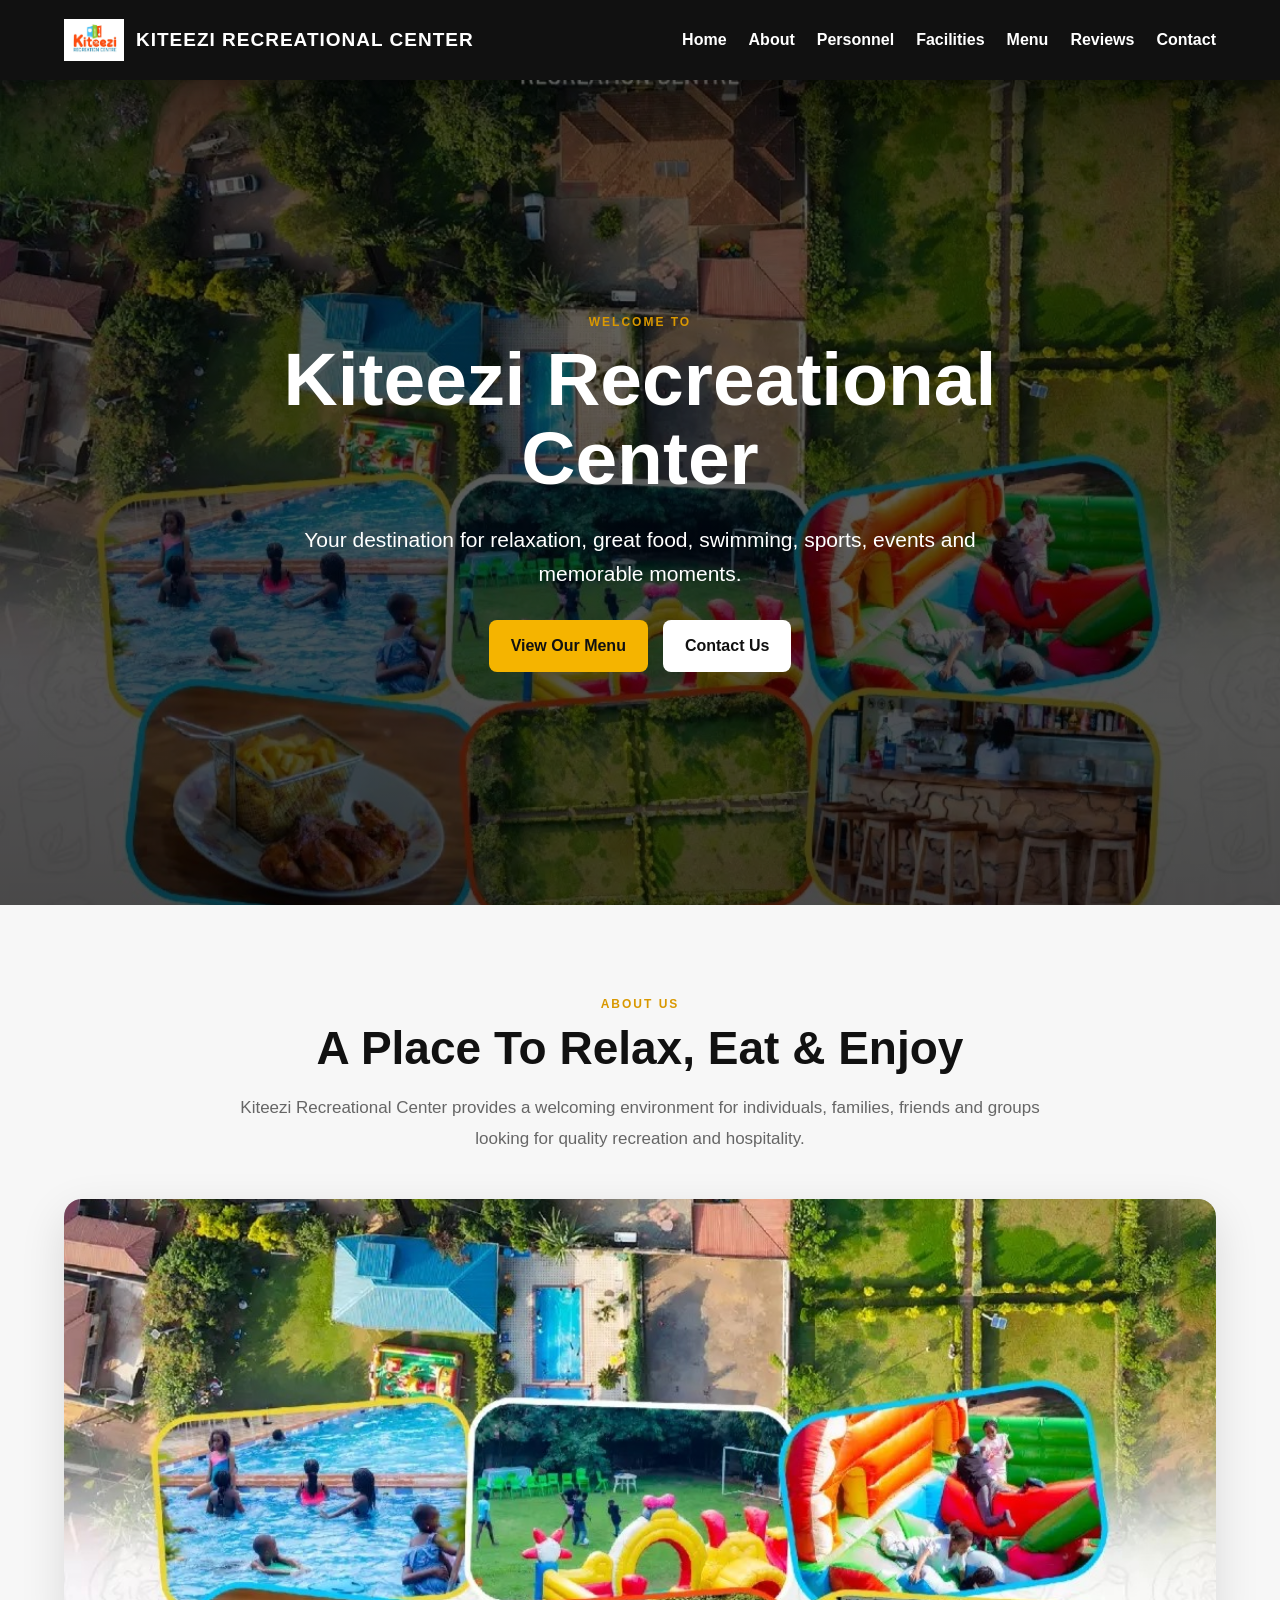
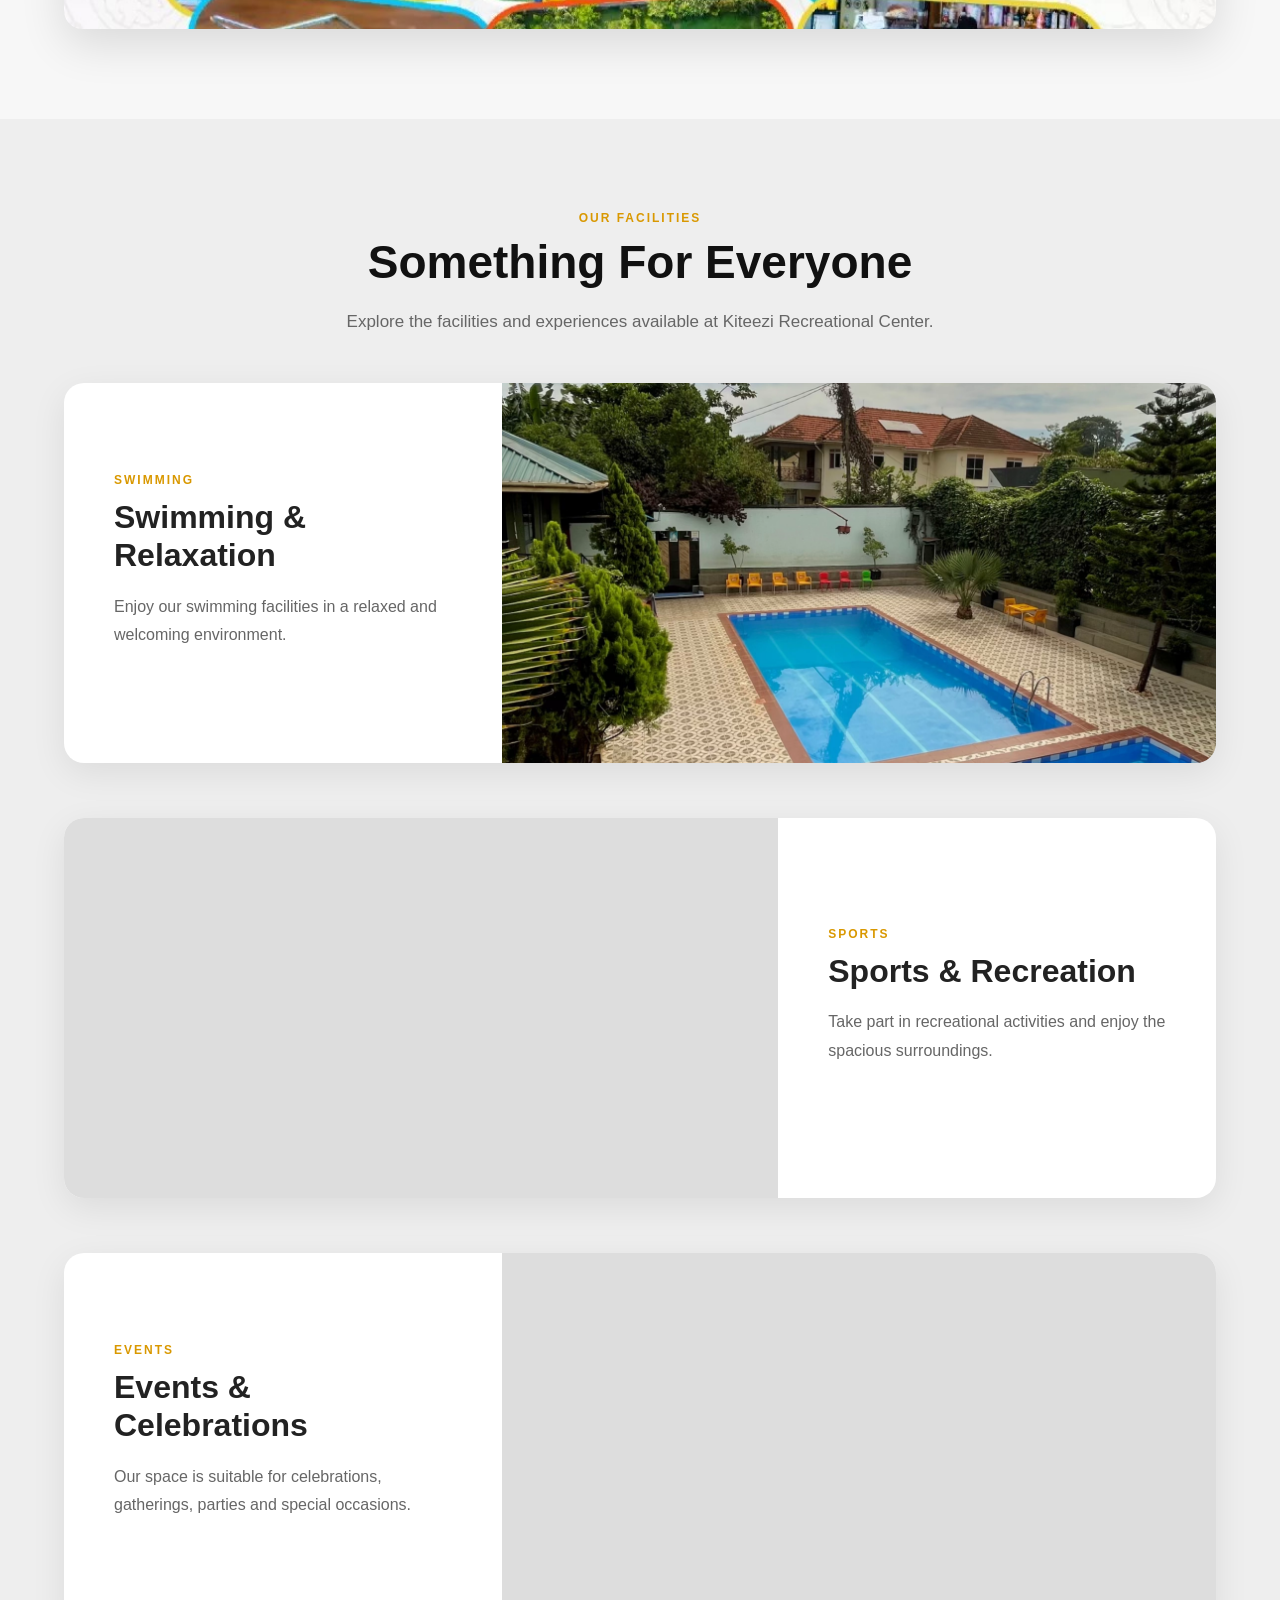
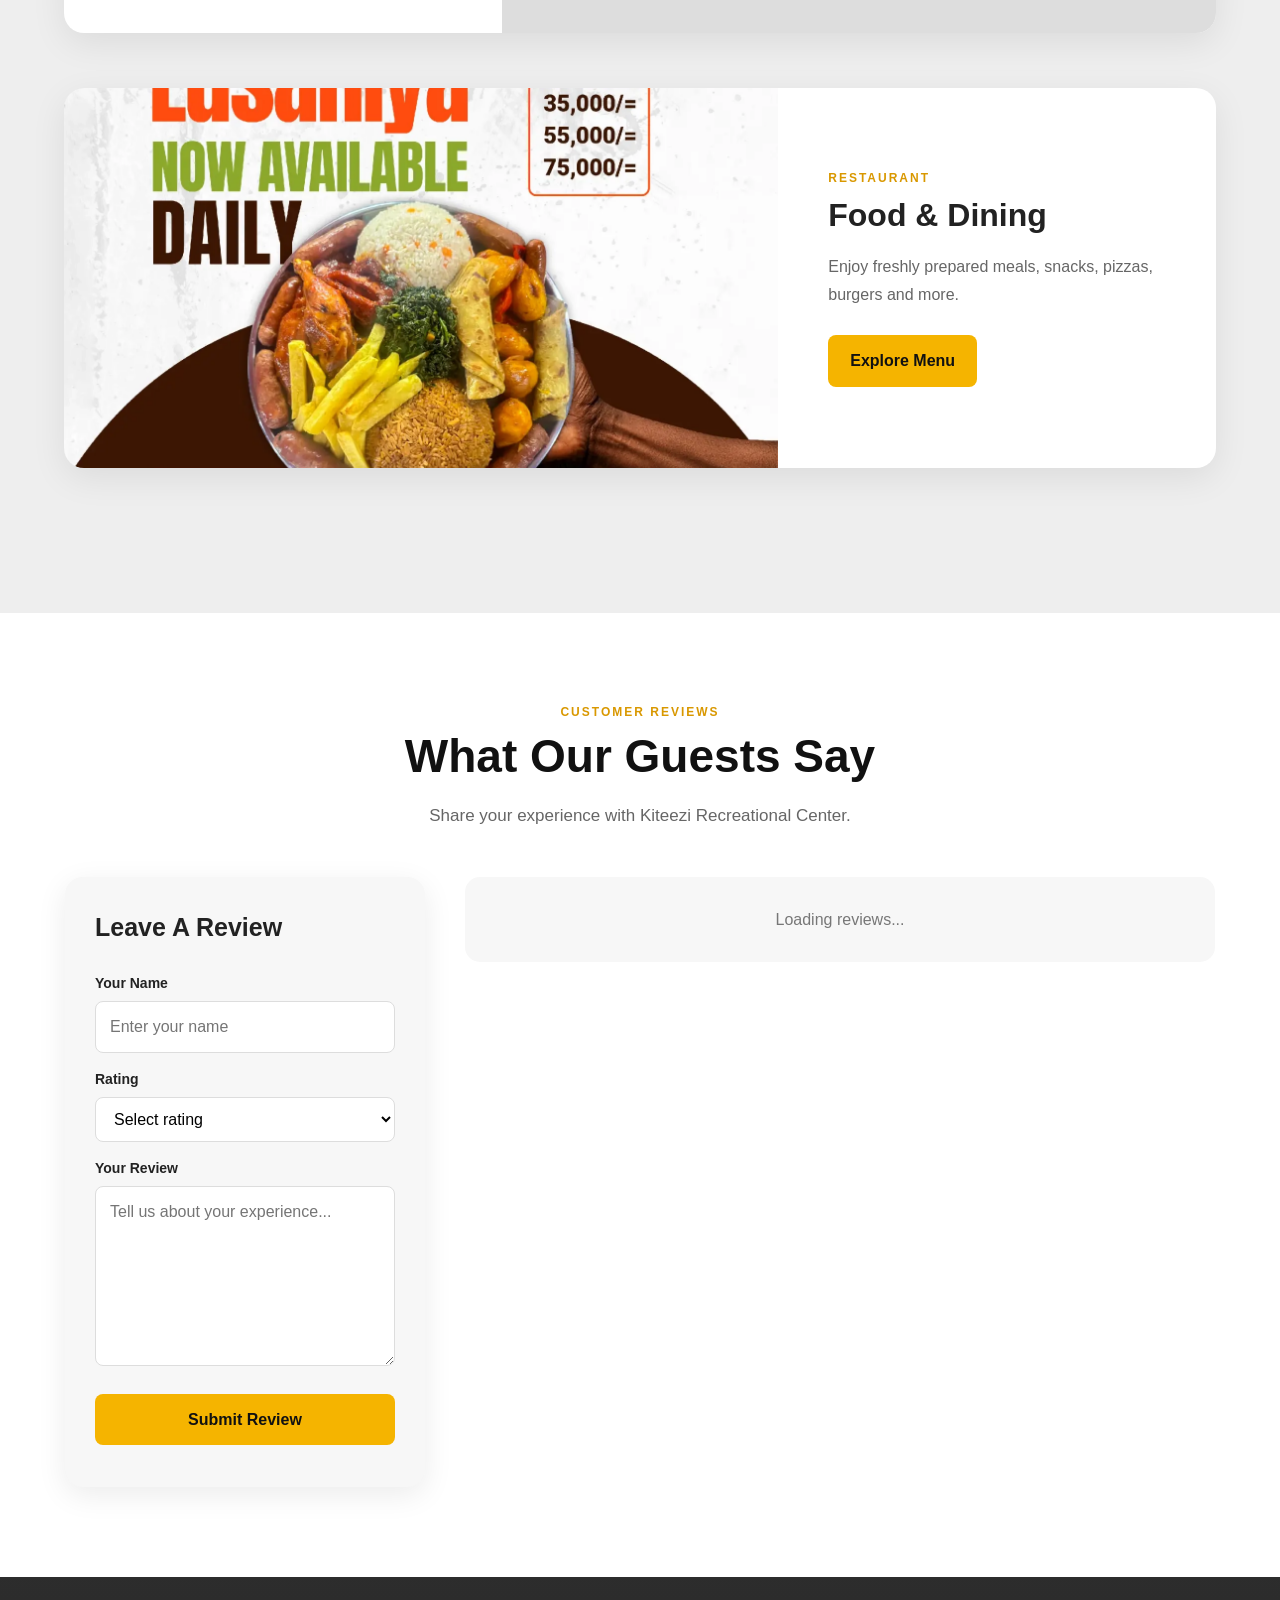
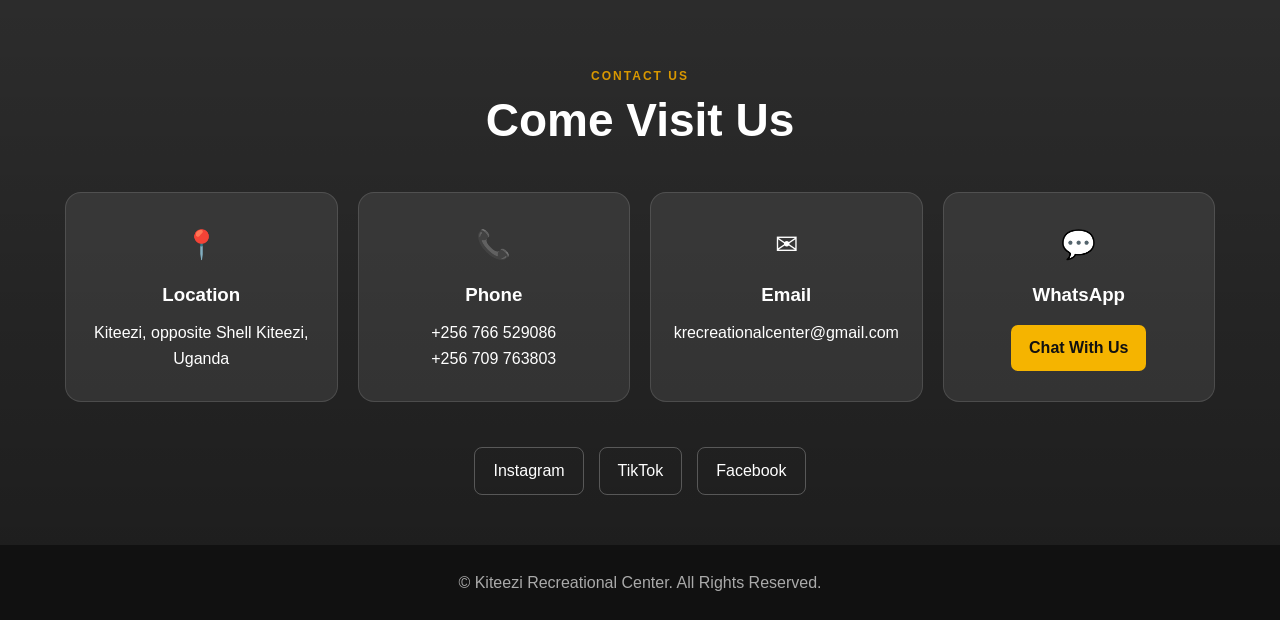
==== index.html @ 6b558765 "Restore index.html content Restored the original content of index.html after it was removed." ====
<!DOCTYPE html>
<html lang="en">
<head>
    <meta charset="UTF-8">
    <meta name="viewport" content="width=device-width, initial-scale=1.0">

    <title>Kiteezi Recreational Center</title>

    <link rel="stylesheet" href="style.css">
</head>

<body>

    <!-- =========================
         NAVIGATION
    ========================== -->

    <nav class="navbar">
        <div class="logo-area">
            <img src="images/LOGO.png" alt="Kiteezi Recreational Center Logo">
            <h1>Kiteezi Recreational Center</h1>
        </div>

        <button class="nav-toggle" id="nav-toggle" aria-label="Open navigation">
            ☰
        </button>

        <ul class="nav-links" id="nav-links">
            <li><a href="#home">Home</a></li>
            <li><a href="#about">About</a></li>
            <li><a href="personel.html">Personnel</a></li>
            <li><a href="#facilities">Facilities</a></li>
            <li><a href="menu.html">Menu</a></li>
            <li><a href="#reviews">Reviews</a></li>
            <li><a href="#contact">Contact</a></li>
        </ul>
    </nav>


    <!-- =========================
         HERO
    ========================== -->

    <header id="home" class="hero">
        <div class="hero-overlay"></div>

        <div class="hero-content">
            <p class="eyebrow">WELCOME TO</p>

            <h2>Kiteezi Recreational Center</h2>

            <p>
                Your destination for relaxation, great food,
                swimming, sports, events and memorable moments.
            </p>

            <div class="hero-buttons">
                <a href="menu.html" class="btn primary-btn">View Our Menu</a>
                <a href="#contact" class="btn secondary-btn">Contact Us</a>
            </div>
        </div>
    </header>


    <!-- =========================
         ABOUT
    ========================== -->

    <section id="about" class="section">
        <div class="section-heading">
            <p class="eyebrow">ABOUT US</p>
            <h2>A Place To Relax, Eat & Enjoy</h2>
            <p>
                Kiteezi Recreational Center provides a welcoming
                environment for individuals, families, friends and
                groups looking for quality recreation and hospitality.
            </p>
        </div>

        <div
            id="about-media"
            class="media-gallery carousel"
            data-media-area="about"
        >
            <div class="media-slide fallback-slide active">
                <img src="images/full view.jpg" alt="Kiteezi Recreational Center">
            </div>
        </div>
    </section>


    <!-- =========================
         FACILITIES
    ========================== -->

    <section id="facilities" class="section facilities-section">

        <div class="section-heading">
            <p class="eyebrow">OUR FACILITIES</p>
            <h2>Something For Everyone</h2>
            <p>
                Explore the facilities and experiences available
                at Kiteezi Recreational Center.
            </p>
        </div>


        <!-- Swimming -->

        <div class="facility-card">
            <div class="facility-text">
                <p class="eyebrow">SWIMMING</p>
                <h3>Swimming & Relaxation</h3>

                <p>
                    Enjoy our swimming facilities in a relaxed
                    and welcoming environment.
                </p>
            </div>

            <div
                id="swimming-media"
                class="media-gallery carousel"
                data-media-area="swimming"
            >
                <div class="media-slide fallback-slide active">
                    <img src="images/sky view.webp" alt="Swimming facility">
                </div>
            </div>
        </div>


        <!-- Sports -->

        <div class="facility-card reverse">
            <div class="facility-text">
                <p class="eyebrow">SPORTS</p>
                <h3>Sports & Recreation</h3>

                <p>
                    Take part in recreational activities and
                    enjoy the spacious surroundings.
                </p>
            </div>

            <div
                id="sports-media"
                class="media-gallery carousel"
                data-media-area="sports"
            >
                <div class="media-slide fallback-slide active">
                    <video
                        src="videos/gardens.mp4"
                        muted
                        autoplay
                        loop
                        playsinline
                    ></video>
                </div>
            </div>
        </div>


        <!-- Events -->

        <div class="facility-card">
            <div class="facility-text">
                <p class="eyebrow">EVENTS</p>
                <h3>Events & Celebrations</h3>

                <p>
                    Our space is suitable for celebrations,
                    gatherings, parties and special occasions.
                </p>
            </div>

            <div
                id="events-media"
                class="media-gallery carousel"
                data-media-area="events"
            >
            </div>
        </div>


        <!-- Restaurant -->

        <div class="facility-card reverse">
            <div class="facility-text">
                <p class="eyebrow">RESTAURANT</p>
                <h3>Food & Dining</h3>

                <p>
                    Enjoy freshly prepared meals, snacks,
                    pizzas, burgers and more.
                </p>

                <a href="menu.html" class="btn primary-btn">
                    Explore Menu
                </a>
            </div>

            <div
                id="restaurant-media"
                class="media-gallery carousel"
                data-media-area="restaurant"
            >
                <div class="media-slide fallback-slide active">
                    <img src="images/food.webp" alt="Food at Kiteezi Recreational Center">
                </div>

                <div class="media-slide fallback-slide">
                    <img src="images/pizza.jpg" alt="Pizza">
                </div>
            </div>
        </div>

    </section>


    <!-- =========================
         REVIEWS
    ========================== -->

    <section id="reviews" class="section reviews-section">

        <div class="section-heading">
            <p class="eyebrow">CUSTOMER REVIEWS</p>
            <h2>What Our Guests Say</h2>
            <p>
                Share your experience with Kiteezi Recreational Center.
            </p>
        </div>

        <div class="reviews-layout">

            <form id="review-form" class="review-form">

                <h3>Leave A Review</h3>

                <label for="review-name">Your Name</label>

                <input
                    type="text"
                    id="review-name"
                    placeholder="Enter your name"
                    required
                >

                <label for="review-rating">Rating</label>

                <select id="review-rating" required>
                    <option value="">Select rating</option>
                    <option value="5">★★★★★ - Excellent</option>
                    <option value="4">★★★★☆ - Very Good</option>
                    <option value="3">★★★☆☆ - Good</option>
                    <option value="2">★★☆☆☆ - Fair</option>
                    <option value="1">★☆☆☆☆ - Poor</option>
                </select>

                <label for="review-text">Your Review</label>

                <textarea
                    id="review-text"
                    rows="6"
                    placeholder="Tell us about your experience..."
                    required
                ></textarea>

                <button type="submit" class="btn primary-btn">
                    Submit Review
                </button>

                <p id="review-status" class="form-status"></p>

            </form>


            <div id="reviews-container" class="reviews-container">
                <div class="loading-message">
                    Loading reviews...
                </div>
            </div>

        </div>

    </section>


    <!-- =========================
         CONTACT
    ========================== -->

    <section id="contact" class="contact-section">

        <div class="section-heading light-heading">
            <p class="eyebrow">CONTACT US</p>
            <h2>Come Visit Us</h2>
        </div>

        <div class="contact-grid">

            <div class="contact-card">
                <span class="contact-icon">📍</span>
                <h3>Location</h3>
                <p>
                    <a
                        href="https://www.google.com/maps/place/Kiteezi+Recreational+Center/data=!4m7!3m6!1s0x177db11709cac499:0x30f8c01c7912656a!8m2!3d0.4114768!4d32.5675755!16s%2Fg%2F11vcs8vp9w!19sChIJmcTKCRexfRcRamUSeRzA-DA?authuser=0&hl=en&g_ep=EgoyMDI2MDkwMi4wIJJjKgBIAVAD&rclk=1"
                        target="blank">
                    Kiteezi, opposite Shell Kiteezi,
                    Uganda
                        </a>
                </p>
            </div>

            <div class="contact-card">
                <span class="contact-icon">📞</span>
                <h3>Phone</h3>
                <p>
                    <a href="tel:+256766529086">+256 766 529086</a><br>
                    <a href="tel:+256709763803">+256 709 763803</a>
                </p>
            </div>

            <div class="contact-card">
                <span class="contact-icon">✉</span>
                <h3>Email</h3>
                <p>
                    <a href="mailto:krecreationalcenter@gmail.com">
                        krecreationalcenter@gmail.com
                    </a>
                </p>
            </div>

            <div class="contact-card">
                <span class="contact-icon">💬</span>
                <h3>WhatsApp</h3>
                <a
                    href="https://wa.me/256709763803"
                    target="_blank"
                    rel="noopener"
                    class="contact-button"
                >
                    Chat With Us
                </a>
            </div>

        </div>


        <div class="social-links">

            <a
                href="https://www.instagram.com/Kiteezi_recreational_center"
                target="_blank"
                rel="noopener"
            >
                Instagram
            </a>

            <a
                href="https://www.tiktok.com/@kiteezirecreationcentre"
                target="_blank"
                rel="noopener"
            >
                TikTok
            </a>

            <a
                href="https://www.facebook.com/p/Kiteezi-Recreational-Centre-61569332887691/"
                target="_blank"
                rel="noopener"
            >
                Facebook
            </a>

        </div>

    </section>


    <!-- =========================
         FOOTER
    ========================== -->

    <footer>
        <p>
            © <span id="current-year"></span>
            Kiteezi Recreational Center.
            All Rights Reserved.
        </p>
    </footer>


    <!-- =========================
         LIGHTBOX
    ========================== -->

    <div id="lightbox" class="lightbox">

        <button
            id="lightbox-close"
            class="lightbox-close"
            aria-label="Close"
        >
            ×
        </button>

        <button
            id="lightbox-prev"
            class="lightbox-arrow lightbox-prev"
            aria-label="Previous"
        >
            ❮
        </button>

        <div class="lightbox-content">

            <img
                id="lightbox-image"
                src=""
                alt=""
            >

            <video
                id="lightbox-video"
                controls
                playsinline
            ></video>

        </div>

        <button
            id="lightbox-next"
            class="lightbox-arrow lightbox-next"
            aria-label="Next"
        >
            ❯
        </button>

    </div>


    <script src="https://cdn.jsdelivr.net/npm/@supabase/supabase-js@2"></script>
    <script src="script.js"></script>

</body>
</html>
---- style.css ----
* {
    box-sizing: border-box;
    margin: 0;
    padding: 0;
}

html {
    scroll-behavior: smooth;
}

body {
    font-family: Arial, Helvetica, sans-serif;
    line-height: 1.6;
    color: #222;
    background: #f7f7f7;
}

body.no-scroll {
    overflow: hidden;
}

img,
video {
    max-width: 100%;
    display: block;
}

a {
    text-decoration: none;
    color: inherit;
}

button,
input,
textarea,
select {
    font: inherit;
}


/* =========================
   NAVIGATION
========================= */

.navbar {
    width: 100%;
    min-height: 75px;
    padding: 10px 5%;
    background: #111;
    color: white;

    display: flex;
    align-items: center;
    justify-content: space-between;

    position: sticky;
    top: 0;
    z-index: 1000;

    box-shadow: 0 4px 20px rgba(0, 0, 0, .2);
}

.logo-area {
    display: flex;
    align-items: center;
    gap: 12px;
}

.logo-area img {
    width: 60px;
    height: 60px;
    object-fit: contain;
}

.logo-area h1 {
    font-size: 19px;
    text-transform: uppercase;
    letter-spacing: 1px;
}

.nav-links {
    display: flex;
    align-items: center;
    gap: 22px;
    list-style: none;
}

.nav-links a {
    color: white;
    font-weight: bold;
    transition: color .25s ease;
}

.nav-links a:hover {
    color: #f5b400;
}

.nav-toggle {
    display: none;
    background: transparent;
    border: 0;
    color: white;
    font-size: 28px;
    cursor: pointer;
}


/* =========================
   BUTTONS
========================= */

.btn {
    display: inline-flex;
    align-items: center;
    justify-content: center;

    padding: 13px 22px;
    border-radius: 8px;

    font-weight: bold;
    border: 0;
    cursor: pointer;

    transition:
        transform .2s ease,
        background .2s ease,
        color .2s ease;
}

.btn:hover {
    transform: translateY(-2px);
}

.primary-btn {
    background: #f5b400;
    color: #111;
}

.primary-btn:hover {
    background: #ffc72c;
}

.secondary-btn {
    background: white;
    color: #111;
}

.secondary-btn:hover {
    background: #eee;
}


/* =========================
   HERO
========================= */

.hero {
    min-height: calc(100vh - 75px);

    position: relative;

    display: flex;
    align-items: center;
    justify-content: center;

    text-align: center;

    background:
        linear-gradient(
            rgba(0, 0, 0, .5),
            rgba(0, 0, 0, .65)
        ),
        url("images/full view.jpg") center/cover no-repeat;
}

.hero-overlay {
    position: absolute;
    inset: 0;
    background: rgba(0, 0, 0, .15);
}

.hero-content {
    position: relative;
    z-index: 2;

    width: min(900px, 90%);
    color: white;
}

.hero-content h2 {
    font-size: clamp(38px, 7vw, 75px);
    line-height: 1.05;
    margin-bottom: 25px;
}

.hero-content > p:not(.eyebrow) {
    max-width: 700px;
    margin: 0 auto 30px;

    font-size: clamp(16px, 2vw, 21px);
}

.hero-buttons {
    display: flex;
    justify-content: center;
    gap: 15px;
    flex-wrap: wrap;
}

.eyebrow {
    font-size: 12px;
    font-weight: 800;
    letter-spacing: 2px;
    color: #d99800;
    margin-bottom: 8px;
    text-transform: uppercase;
}


/* =========================
   SECTIONS
========================= */

.section {
    padding: 90px 5%;
}

.section-heading {
    max-width: 850px;
    margin: 0 auto 45px;
    text-align: center;
}

.section-heading h2 {
    font-size: clamp(30px, 5vw, 46px);
    line-height: 1.15;
    margin-bottom: 18px;
    color: #111;
}

.section-heading p:not(.eyebrow) {
    color: #666;
    font-size: 17px;
    line-height: 1.8;
}


/* =========================
   MEDIA GALLERIES
========================= */

.media-gallery {
    width: 100%;
    height: 430px;

    position: relative;
    overflow: hidden;

    border-radius: 18px;
    background: #ddd;

    touch-action: pan-y;
    user-select: none;

    box-shadow: 0 15px 45px rgba(0, 0, 0, .12);
}

.media-slide {
    position: absolute;
    inset: 0;

    width: 100%;
    height: 100%;

    opacity: 0;
    visibility: hidden;

    transform: translateX(30px);

    transition:
        opacity .35s ease,
        transform .35s ease,
        visibility .35s ease;

    cursor: zoom-in;
}

.media-slide.active {
    opacity: 1;
    visibility: visible;
    transform: translateX(0);
    z-index: 2;
}

.media-slide img,
.media-slide video,
.fallback-slide img,
.fallback-slide video {
    width: 100%;
    height: 100%;
    object-fit: cover;
    pointer-events: none;
}

.media-placeholder {
    width: 100%;
    height: 100%;

    display: flex;
    align-items: center;
    justify-content: center;

    background: linear-gradient(135deg, #ddd, #bbb);
    color: #777;

    font-size: 18px;
    font-weight: bold;
}


/* =========================
   CAROUSEL CONTROLS
========================= */

.carousel-arrow {
    position: absolute;

    top: 50%;
    transform: translateY(-50%);

    width: 46px;
    height: 46px;

    border: 0;
    border-radius: 50%;

    background: rgba(0, 0, 0, .65);
    color: white;

    font-size: 22px;

    cursor: pointer;

    z-index: 10;

    display: flex;
    align-items: center;
    justify-content: center;

    transition:
        background .2s ease,
        transform .2s ease;
}

.carousel-arrow:hover {
    background: rgba(0, 0, 0, .9);
}

.carousel-prev {
    left: 15px;
}

.carousel-next {
    right: 15px;
}

.carousel-dots {
    position: absolute;

    left: 50%;
    bottom: 15px;

    transform: translateX(-50%);

    display: flex;
    gap: 7px;

    z-index: 10;
}

.carousel-dot {
    width: 9px;
    height: 9px;

    padding: 0;

    border: 0;
    border-radius: 50%;

    background: rgba(255, 255, 255, .55);

    cursor: pointer;
}

.carousel-dot.active {
    background: #f5b400;
    transform: scale(1.25);
}

.carousel-counter {
    position: absolute;

    right: 15px;
    bottom: 15px;

    padding: 5px 10px;

    border-radius: 20px;

    background: rgba(0, 0, 0, .65);
    color: white;

    font-size: 12px;
    font-weight: bold;

    z-index: 10;
}

.carousel.single-item .carousel-arrow,
.carousel.single-item .carousel-dots,
.carousel.single-item .carousel-counter {
    display: none;
}


/* =========================
   FACILITIES
========================= */

.facilities-section {
    background: #eeeeee;
}

.facility-card {
    max-width: 1200px;
    margin: 0 auto 55px;

    display: grid;
    grid-template-columns: 38% 62%;

    background: white;
    border-radius: 20px;

    overflow: hidden;

    box-shadow: 0 10px 35px rgba(0, 0, 0, .08);
}

.facility-card.reverse {
    grid-template-columns: 62% 38%;
}

.facility-card.reverse .facility-text {
    order: 2;
}

.facility-card.reverse .media-gallery {
    order: 1;
}

.facility-text {
    padding: 50px;

    display: flex;
    flex-direction: column;
    justify-content: center;
}

.facility-text h3 {
    font-size: 32px;
    line-height: 1.2;
    margin-bottom: 18px;
}

.facility-text p:not(.eyebrow) {
    color: #666;
    line-height: 1.8;
    margin-bottom: 25px;
}

.facility-text .btn {
    width: fit-content;
}

.facility-card .media-gallery {
    height: 380px;
    border-radius: 0;
    box-shadow: none;
}


/* =========================
   REVIEWS
========================= */

.reviews-section {
    background: white;
}

.reviews-layout {
    max-width: 1150px;
    margin: auto;

    display: grid;
    grid-template-columns: 360px 1fr;

    gap: 40px;
    align-items: start;
}

.review-form {
    background: #f7f7f7;

    padding: 30px;

    border-radius: 18px;

    box-shadow: 0 8px 30px rgba(0, 0, 0, .08);
}

.review-form h3 {
    font-size: 25px;
    margin-bottom: 25px;
}

.review-form label {
    display: block;

    margin: 15px 0 7px;

    font-size: 14px;
    font-weight: bold;
}

.review-form input,
.review-form select,
.review-form textarea {
    width: 100%;

    padding: 12px 14px;

    border: 1px solid #ddd;
    border-radius: 8px;

    background: white;

    outline: none;
}

.review-form input:focus,
.review-form select:focus,
.review-form textarea:focus {
    border-color: #f5b400;
}

.review-form textarea {
    resize: vertical;
}

.review-form .btn {
    width: 100%;
    margin-top: 20px;
}

.form-status {
    margin-top: 12px;
    text-align: center;
    font-size: 14px;
}

.reviews-container {
    display: grid;
    gap: 18px;
}

.review-card {
    background: #f8f8f8;

    padding: 25px;

    border-radius: 16px;

    border: 1px solid #eee;
}

.review-header {
    display: flex;
    justify-content: space-between;
    gap: 15px;

    margin-bottom: 10px;
}

.review-name {
    font-size: 18px;
    font-weight: bold;
}

.review-stars {
    color: #f5b400;
    white-space: nowrap;
}

.review-text {
    color: #555;
    line-height: 1.7;
}

.review-date {
    display: block;
    margin-top: 12px;

    color: #999;
    font-size: 12px;
}

.loading-message,
.empty-message {
    padding: 30px;

    text-align: center;

    background: #f7f7f7;
    border-radius: 15px;

    color: #777;
}


/* =========================
   CONTACT
========================= */

.contact-section {
    padding: 90px 5% 50px;

    background:
        linear-gradient(
            rgba(0, 0, 0, .82),
            rgba(0, 0, 0, .88)
        ),
        url("images/full view.jpg") center/cover fixed;

    color: white;
}

.light-heading h2,
.light-heading p:not(.eyebrow) {
    color: white;
}

.contact-grid {
    max-width: 1150px;
    margin: auto;

    display: grid;
    grid-template-columns: repeat(4, 1fr);

    gap: 20px;
}

.contact-card {
    padding: 30px 20px;

    text-align: center;

    background: rgba(255, 255, 255, .08);

    border: 1px solid rgba(255, 255, 255, .12);

    border-radius: 16px;
}

.contact-icon {
    display: block;

    font-size: 28px;

    margin-bottom: 12px;
}

.contact-card h3 {
    margin-bottom: 10px;
}

.contact-card p {
    color: #ddd;
}

.contact-card a {
    color: white;
}

.contact-card a:hover {
    color: #f5b400;
}

.contact-button {
    display: inline-block;

    margin-top: 5px;

    padding: 10px 18px;

    background: #f5b400;
    color: #111 !important;

    border-radius: 7px;

    font-weight: bold;
}

.social-links {
    margin-top: 45px;

    display: flex;
    justify-content: center;
    gap: 15px;
    flex-wrap: wrap;
}

.social-links a {
    padding: 10px 18px;

    border: 1px solid rgba(255, 255, 255, .25);
    border-radius: 8px;

    transition: .2s ease;
}

.social-links a:hover {
    background: #f5b400;
    color: #111;
}


/* =========================
   FOOTER
========================= */

footer {
    background: #111;
    color: #aaa;

    text-align: center;

    padding: 25px;
}


/* =========================
   LIGHTBOX
========================= */

.lightbox {
    position: fixed;
    inset: 0;

    display: none;
    align-items: center;
    justify-content: center;

    padding: 60px 70px;

    background: rgba(0, 0, 0, .94);

    z-index: 5000;
}

.lightbox.open {
    display: flex;
}

.lightbox-content {
    width: min(1100px, 90vw);
    height: min(800px, 85vh);

    display: flex;
    align-items: center;
    justify-content: center;
}

.lightbox-content img,
.lightbox-content video {
    max-width: 100%;
    max-height: 100%;

    object-fit: contain;

    border-radius: 8px;
}

.lightbox-close {
    position: absolute;

    top: 20px;
    right: 25px;

    width: 45px;
    height: 45px;

    border: 0;
    border-radius: 50%;

    background: white;
    color: #111;

    font-size: 30px;
    cursor: pointer;

    z-index: 20;
}

.lightbox-arrow {
    position: absolute;

    top: 50%;
    transform: translateY(-50%);

    width: 50px;
    height: 50px;

    border: 0;
    border-radius: 50%;

    background: rgba(255, 255, 255, .15);
    color: white;

    font-size: 24px;

    cursor: pointer;

    z-index: 20;
}

.lightbox-arrow:hover {
    background: rgba(255, 255, 255, .3);
}

.lightbox-prev {
    left: 20px;
}

.lightbox-next {
    right: 20px;
}


/* =========================
   RESPONSIVE
========================= */

@media (max-width: 900px) {

    .nav-toggle {
        display: block;
    }

    .nav-links {
        display: none;

        position: absolute;

        top: 75px;
        left: 0;

        width: 100%;

        padding: 20px;

        background: #111;

        flex-direction: column;
        align-items: stretch;

        gap: 0;
    }

    .nav-links.open {
        display: flex;
    }

    .nav-links li {
        border-bottom: 1px solid #333;
    }

    .nav-links a {
        display: block;
        padding: 13px 0;
    }

    .logo-area h1 {
        font-size: 15px;
    }

    .facility-card,
    .facility-card.reverse {
        grid-template-columns: 1fr;
    }

    .facility-card.reverse .facility-text,
    .facility-card.reverse .media-gallery {
        order: initial;
    }

    .facility-text {
        padding: 35px;
    }

    .facility-card .media-gallery {
        height: 350px;
    }

    .reviews-layout {
        grid-template-columns: 1fr;
    }

    .review-form {
        max-width: 600px;
        width: 100%;
        margin: auto;
    }

    .contact-grid {
        grid-template-columns: repeat(2, 1fr);
    }
}


@media (max-width: 600px) {

    .navbar {
        padding: 8px 18px;
    }

    .logo-area img {
        width: 52px;
        height: 52px;
    }

    .logo-area h1 {
        font-size: 13px;
    }

    .hero {
        min-height: 80vh;
    }

    .hero-content h2 {
        font-size: 39px;
    }

    .hero-buttons {
        flex-direction: column;
        align-items: stretch;
    }

    .hero-buttons .btn {
        width: 100%;
    }

    .section {
        padding: 65px 5%;
    }

    .media-gallery {
        height: 320px;
        border-radius: 13px;
    }

    .facility-card .media-gallery {
        height: 300px;
    }

    .carousel-arrow {
        width: 40px;
        height: 40px;
        font-size: 18px;
    }

    .carousel-prev {
        left: 10px;
    }

    .carousel-next {
        right: 10px;
    }

    .facility-text {
        padding: 30px 22px;
    }

    .facility-text h3 {
        font-size: 27px;
    }

    .contact-grid {
        grid-template-columns: 1fr;
    }

    .lightbox {
        padding: 55px 15px;
    }

    .lightbox-arrow {
        width: 40px;
        height: 40px;
    }

    .lightbox-prev {
        left: 8px;
    }

    .lightbox-next {
        right: 8px;
    }
}
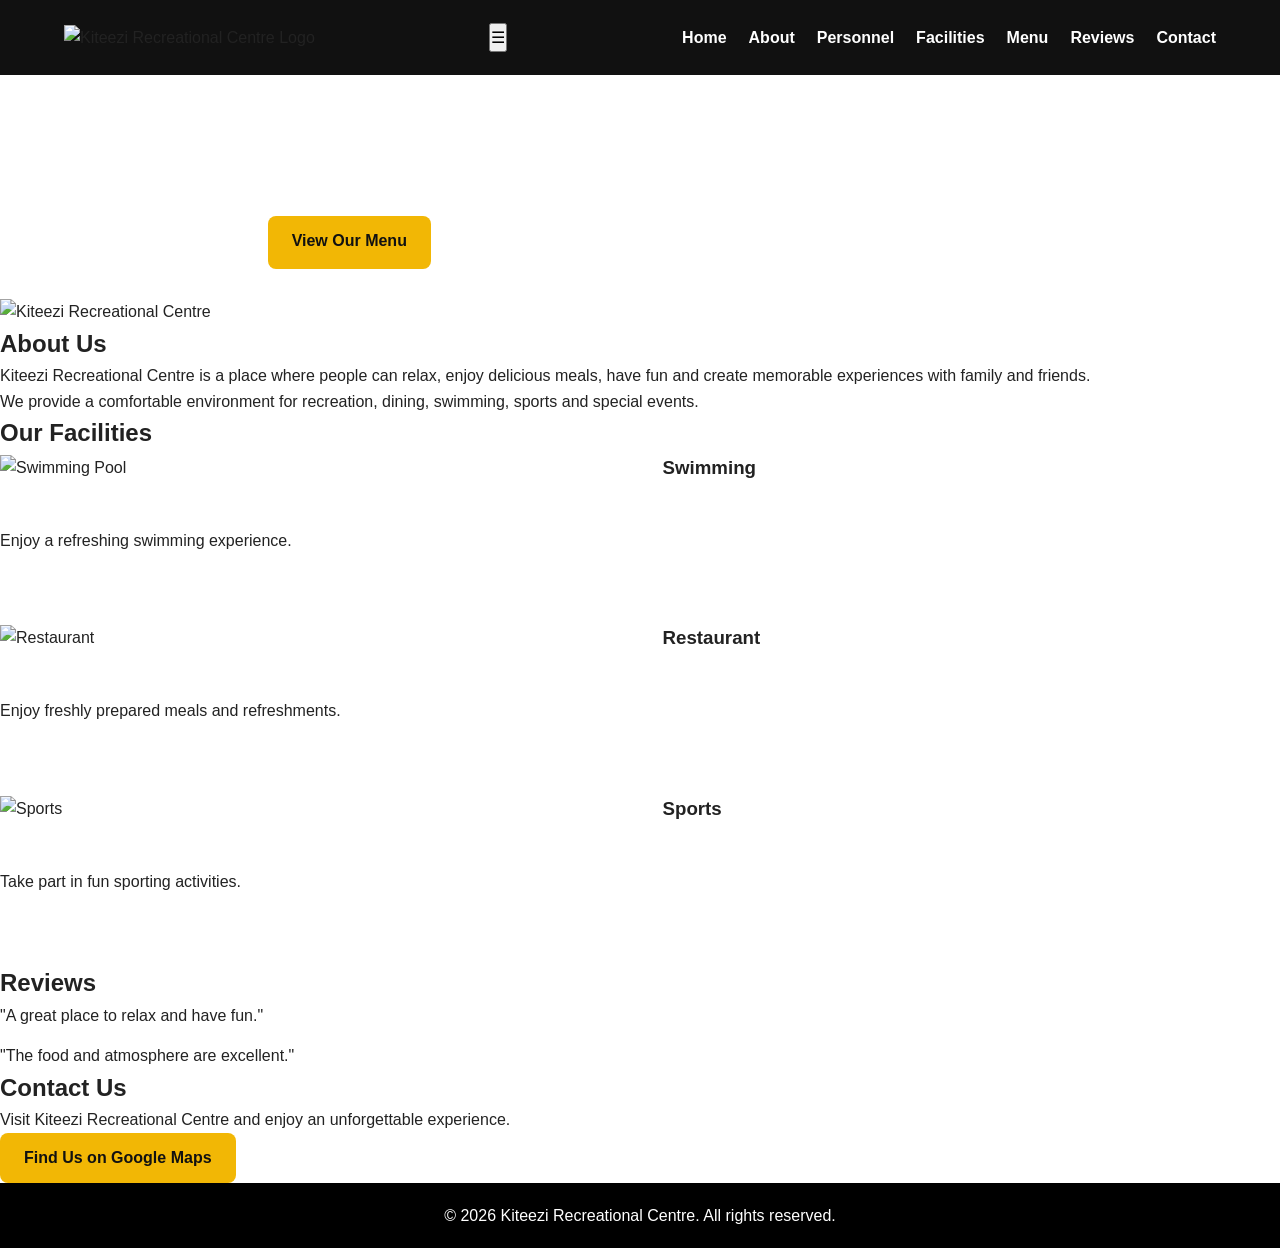
==== commit d1aa441a: "Update index.html" ====
--- a/index.html
+++ b/index.html
@@ -3,25 +3,19 @@
 <head>
     <meta charset="UTF-8">
     <meta name="viewport" content="width=device-width, initial-scale=1.0">
-
-    <title>Kiteezi Recreational Center</title>
-
+    <title>Kiteezi Recreational Centre</title>
     <link rel="stylesheet" href="style.css">
 </head>
 
 <body>
 
-    <!-- =========================
-         NAVIGATION
-    ========================== -->
-
+<header id="home">
     <nav class="navbar">
-        <div class="logo-area">
-            <img src="images/LOGO.png" alt="Kiteezi Recreational Center Logo">
-            <h1>Kiteezi Recreational Center</h1>
+        <div class="logo">
+            <img src="logo.png" alt="Kiteezi Recreational Centre Logo">
         </div>
 
-        <button class="nav-toggle" id="nav-toggle" aria-label="Open navigation">
+        <button class="menu-toggle" id="menu-toggle" type="button">
             ☰
         </button>
 
@@ -36,413 +30,107 @@
         </ul>
     </nav>
 
+    <div class="hero-content">
+        <h1>Welcome to Kiteezi Recreational Centre</h1>
 
-    <!-- =========================
-         HERO
-    ========================== -->
+        <p>
+            Your destination for relaxation, great food,
+            swimming, sports, events and memorable moments.
+        </p>
 
-    <header id="home" class="hero">
-        <div class="hero-overlay"></div>
+        <div class="hero-buttons">
+            <a href="menu.html" class="btn primary-btn">View Our Menu</a>
+            <a href="#contact" class="btn secondary-btn">Contact Us</a>
+        </div>
+    </div>
+</header>
 
-        <div class="hero-content">
-            <p class="eyebrow">WELCOME TO</p>
+<section id="about">
+    <div class="section-container">
+        <div class="about-image">
+            <img src="images/about.jpg" alt="Kiteezi Recreational Centre">
+        </div>
 
-            <h2>Kiteezi Recreational Center</h2>
+        <div class="about-text">
+            <h2>About Us</h2>
 
             <p>
-                Your destination for relaxation, great food,
-                swimming, sports, events and memorable moments.
+                Kiteezi Recreational Centre is a place where people can
+                relax, enjoy delicious meals, have fun and create memorable
+                experiences with family and friends.
             </p>
 
-            <div class="hero-buttons">
-                <a href="menu.html" class="btn primary-btn">View Our Menu</a>
-                <a href="#contact" class="btn secondary-btn">Contact Us</a>
+            <p>
+                We provide a comfortable environment for recreation,
+                dining, swimming, sports and special events.
+            </p>
+        </div>
+    </div>
+</section>
+
+<section id="facilities">
+    <div class="section-container">
+        <h2>Our Facilities</h2>
+
+        <div class="facility-grid">
+            <div class="facility-card">
+                <img src="images/swimming.jpg" alt="Swimming Pool">
+                <h3>Swimming</h3>
+                <p>Enjoy a refreshing swimming experience.</p>
+            </div>
+
+            <div class="facility-card">
+                <img src="images/restaurant.jpg" alt="Restaurant">
+                <h3>Restaurant</h3>
+                <p>Enjoy freshly prepared meals and refreshments.</p>
+            </div>
+
+            <div class="facility-card">
+                <img src="images/sports.jpg" alt="Sports">
+                <h3>Sports</h3>
+                <p>Take part in fun sporting activities.</p>
             </div>
         </div>
-    </header>
+    </div>
+</section>
 
+<section id="reviews">
+    <div class="section-container">
+        <h2>Reviews</h2>
 
-    <!-- =========================
-         ABOUT
-    ========================== -->
+        <div class="reviews-container">
+            <div class="review-card">
+                <p>"A great place to relax and have fun."</p>
+            </div>
 
-    <section id="about" class="section">
-        <div class="section-heading">
-            <p class="eyebrow">ABOUT US</p>
-            <h2>A Place To Relax, Eat & Enjoy</h2>
-            <p>
-                Kiteezi Recreational Center provides a welcoming
-                environment for individuals, families, friends and
-                groups looking for quality recreation and hospitality.
-            </p>
-        </div>
-
-        <div
-            id="about-media"
-            class="media-gallery carousel"
-            data-media-area="about"
-        >
-            <div class="media-slide fallback-slide active">
-                <img src="images/full view.jpg" alt="Kiteezi Recreational Center">
+            <div class="review-card">
+                <p>"The food and atmosphere are excellent."</p>
             </div>
         </div>
-    </section>
+    </div>
+</section>
 
+<section id="contact">
+    <div class="section-container">
+        <h2>Contact Us</h2>
 
-    <!-- =========================
-         FACILITIES
-    ========================== -->
+        <p>Visit Kiteezi Recreational Centre and enjoy an unforgettable experience.</p>
 
-    <section id="facilities" class="section facilities-section">
+        <a
+            href="https://www.google.com/maps/search/?api=1&query=Kiteezi+Recreational+Centre"
+            target="_blank"
+            class="btn primary-btn"
+        >
+            Find Us on Google Maps
+        </a>
+    </div>
+</section>
 
-        <div class="section-heading">
-            <p class="eyebrow">OUR FACILITIES</p>
-            <h2>Something For Everyone</h2>
-            <p>
-                Explore the facilities and experiences available
-                at Kiteezi Recreational Center.
-            </p>
-        </div>
+<footer>
+    <p>&copy; 2026 Kiteezi Recreational Centre. All rights reserved.</p>
+</footer>
 
-
-        <!-- Swimming -->
-
-        <div class="facility-card">
-            <div class="facility-text">
-                <p class="eyebrow">SWIMMING</p>
-                <h3>Swimming & Relaxation</h3>
-
-                <p>
-                    Enjoy our swimming facilities in a relaxed
-                    and welcoming environment.
-                </p>
-            </div>
-
-            <div
-                id="swimming-media"
-                class="media-gallery carousel"
-                data-media-area="swimming"
-            >
-                <div class="media-slide fallback-slide active">
-                    <img src="images/sky view.webp" alt="Swimming facility">
-                </div>
-            </div>
-        </div>
-
-
-        <!-- Sports -->
-
-        <div class="facility-card reverse">
-            <div class="facility-text">
-                <p class="eyebrow">SPORTS</p>
-                <h3>Sports & Recreation</h3>
-
-                <p>
-                    Take part in recreational activities and
-                    enjoy the spacious surroundings.
-                </p>
-            </div>
-
-            <div
-                id="sports-media"
-                class="media-gallery carousel"
-                data-media-area="sports"
-            >
-                <div class="media-slide fallback-slide active">
-                    <video
-                        src="videos/gardens.mp4"
-                        muted
-                        autoplay
-                        loop
-                        playsinline
-                    ></video>
-                </div>
-            </div>
-        </div>
-
-
-        <!-- Events -->
-
-        <div class="facility-card">
-            <div class="facility-text">
-                <p class="eyebrow">EVENTS</p>
-                <h3>Events & Celebrations</h3>
-
-                <p>
-                    Our space is suitable for celebrations,
-                    gatherings, parties and special occasions.
-                </p>
-            </div>
-
-            <div
-                id="events-media"
-                class="media-gallery carousel"
-                data-media-area="events"
-            >
-            </div>
-        </div>
-
-
-        <!-- Restaurant -->
-
-        <div class="facility-card reverse">
-            <div class="facility-text">
-                <p class="eyebrow">RESTAURANT</p>
-                <h3>Food & Dining</h3>
-
-                <p>
-                    Enjoy freshly prepared meals, snacks,
-                    pizzas, burgers and more.
-                </p>
-
-                <a href="menu.html" class="btn primary-btn">
-                    Explore Menu
-                </a>
-            </div>
-
-            <div
-                id="restaurant-media"
-                class="media-gallery carousel"
-                data-media-area="restaurant"
-            >
-                <div class="media-slide fallback-slide active">
-                    <img src="images/food.webp" alt="Food at Kiteezi Recreational Center">
-                </div>
-
-                <div class="media-slide fallback-slide">
-                    <img src="images/pizza.jpg" alt="Pizza">
-                </div>
-            </div>
-        </div>
-
-    </section>
-
-
-    <!-- =========================
-         REVIEWS
-    ========================== -->
-
-    <section id="reviews" class="section reviews-section">
-
-        <div class="section-heading">
-            <p class="eyebrow">CUSTOMER REVIEWS</p>
-            <h2>What Our Guests Say</h2>
-            <p>
-                Share your experience with Kiteezi Recreational Center.
-            </p>
-        </div>
-
-        <div class="reviews-layout">
-
-            <form id="review-form" class="review-form">
-
-                <h3>Leave A Review</h3>
-
-                <label for="review-name">Your Name</label>
-
-                <input
-                    type="text"
-                    id="review-name"
-                    placeholder="Enter your name"
-                    required
-                >
-
-                <label for="review-rating">Rating</label>
-
-                <select id="review-rating" required>
-                    <option value="">Select rating</option>
-                    <option value="5">★★★★★ - Excellent</option>
-                    <option value="4">★★★★☆ - Very Good</option>
-                    <option value="3">★★★☆☆ - Good</option>
-                    <option value="2">★★☆☆☆ - Fair</option>
-                    <option value="1">★☆☆☆☆ - Poor</option>
-                </select>
-
-                <label for="review-text">Your Review</label>
-
-                <textarea
-                    id="review-text"
-                    rows="6"
-                    placeholder="Tell us about your experience..."
-                    required
-                ></textarea>
-
-                <button type="submit" class="btn primary-btn">
-                    Submit Review
-                </button>
-
-                <p id="review-status" class="form-status"></p>
-
-            </form>
-
-
-            <div id="reviews-container" class="reviews-container">
-                <div class="loading-message">
-                    Loading reviews...
-                </div>
-            </div>
-
-        </div>
-
-    </section>
-
-
-    <!-- =========================
-         CONTACT
-    ========================== -->
-
-    <section id="contact" class="contact-section">
-
-        <div class="section-heading light-heading">
-            <p class="eyebrow">CONTACT US</p>
-            <h2>Come Visit Us</h2>
-        </div>
-
-        <div class="contact-grid">
-
-            <div class="contact-card">
-                <span class="contact-icon">📍</span>
-                <h3>Location</h3>
-                <p>
-                    <a
-                        href="https://www.google.com/maps/place/Kiteezi+Recreational+Center/data=!4m7!3m6!1s0x177db11709cac499:0x30f8c01c7912656a!8m2!3d0.4114768!4d32.5675755!16s%2Fg%2F11vcs8vp9w!19sChIJmcTKCRexfRcRamUSeRzA-DA?authuser=0&hl=en&g_ep=EgoyMDI2MDkwMi4wIJJjKgBIAVAD&rclk=1"
-                        target="blank">
-                    Kiteezi, opposite Shell Kiteezi,
-                    Uganda
-                        </a>
-                </p>
-            </div>
-
-            <div class="contact-card">
-                <span class="contact-icon">📞</span>
-                <h3>Phone</h3>
-                <p>
-                    <a href="tel:+256766529086">+256 766 529086</a><br>
-                    <a href="tel:+256709763803">+256 709 763803</a>
-                </p>
-            </div>
-
-            <div class="contact-card">
-                <span class="contact-icon">✉</span>
-                <h3>Email</h3>
-                <p>
-                    <a href="mailto:krecreationalcenter@gmail.com">
-                        krecreationalcenter@gmail.com
-                    </a>
-                </p>
-            </div>
-
-            <div class="contact-card">
-                <span class="contact-icon">💬</span>
-                <h3>WhatsApp</h3>
-                <a
-                    href="https://wa.me/256709763803"
-                    target="_blank"
-                    rel="noopener"
-                    class="contact-button"
-                >
-                    Chat With Us
-                </a>
-            </div>
-
-        </div>
-
-
-        <div class="social-links">
-
-            <a
-                href="https://www.instagram.com/Kiteezi_recreational_center"
-                target="_blank"
-                rel="noopener"
-            >
-                Instagram
-            </a>
-
-            <a
-                href="https://www.tiktok.com/@kiteezirecreationcentre"
-                target="_blank"
-                rel="noopener"
-            >
-                TikTok
-            </a>
-
-            <a
-                href="https://www.facebook.com/p/Kiteezi-Recreational-Centre-61569332887691/"
-                target="_blank"
-                rel="noopener"
-            >
-                Facebook
-            </a>
-
-        </div>
-
-    </section>
-
-
-    <!-- =========================
-         FOOTER
-    ========================== -->
-
-    <footer>
-        <p>
-            © <span id="current-year"></span>
-            Kiteezi Recreational Center.
-            All Rights Reserved.
-        </p>
-    </footer>
-
-
-    <!-- =========================
-         LIGHTBOX
-    ========================== -->
-
-    <div id="lightbox" class="lightbox">
-
-        <button
-            id="lightbox-close"
-            class="lightbox-close"
-            aria-label="Close"
-        >
-            ×
-        </button>
-
-        <button
-            id="lightbox-prev"
-            class="lightbox-arrow lightbox-prev"
-            aria-label="Previous"
-        >
-            ❮
-        </button>
-
-        <div class="lightbox-content">
-
-            <img
-                id="lightbox-image"
-                src=""
-                alt=""
-            >
-
-            <video
-                id="lightbox-video"
-                controls
-                playsinline
-            ></video>
-
-        </div>
-
-        <button
-            id="lightbox-next"
-            class="lightbox-arrow lightbox-next"
-            aria-label="Next"
-        >
-            ❯
-        </button>
-
-    </div>
-
-
-    <script src="https://cdn.jsdelivr.net/npm/@supabase/supabase-js@2"></script>
-    <script src="script.js"></script>
+<script src="script.js"></script>
 
 </body>
 </html>
--- a/style.css
+++ b/style.css
@@ -1,3 +1,5 @@
+/* style.css */
+
 * {
     box-sizing: border-box;
     margin: 0;
@@ -12,11 +14,7 @@
     font-family: Arial, Helvetica, sans-serif;
     line-height: 1.6;
     color: #222;
-    background: #f7f7f7;
-}
-
-body.no-scroll {
-    overflow: hidden;
+    background: #fff;
 }
 
 img,
@@ -27,7 +25,6 @@
 
 a {
     text-decoration: none;
-    color: inherit;
 }
 
 button,
@@ -46,18 +43,14 @@
     width: 100%;
     min-height: 75px;
     padding: 10px 5%;
+    display: flex;
+    align-items: center;
+    justify-content: space-between;
+    gap: 25px;
     background: #111;
-    color: white;
-
-    display: flex;
-    align-items: center;
-    justify-content: space-between;
-
     position: sticky;
     top: 0;
     z-index: 1000;
-
-    box-shadow: 0 4px 20px rgba(0, 0, 0, .2);
 }
 
 .logo-area {
@@ -67,137 +60,127 @@
 }
 
 .logo-area img {
-    width: 60px;
-    height: 60px;
+    width: 55px;
+    height: 55px;
     object-fit: contain;
 }
 
 .logo-area h1 {
-    font-size: 19px;
-    text-transform: uppercase;
-    letter-spacing: 1px;
+    color: #fff;
+    font-size: 1.2rem;
 }
 
 .nav-links {
+    list-style: none;
     display: flex;
     align-items: center;
     gap: 22px;
-    list-style: none;
 }
 
 .nav-links a {
-    color: white;
-    font-weight: bold;
-    transition: color .25s ease;
+    color: #fff;
+    font-weight: 600;
+    transition: 0.3s;
 }
 
 .nav-links a:hover {
-    color: #f5b400;
+    color: #f2b705;
 }
 
 .nav-toggle {
     display: none;
-    background: transparent;
-    border: 0;
-    color: white;
-    font-size: 28px;
+    background: none;
+    border: none;
+    color: #fff;
+    font-size: 2rem;
     cursor: pointer;
 }
 
 
 /* =========================
-   BUTTONS
-========================= */
-
-.btn {
-    display: inline-flex;
+   HERO
+========================= */
+
+.hero {
+    min-height: 85vh;
+    position: relative;
+    display: flex;
     align-items: center;
     justify-content: center;
-
-    padding: 13px 22px;
-    border-radius: 8px;
-
-    font-weight: bold;
-    border: 0;
-    cursor: pointer;
-
-    transition:
-        transform .2s ease,
-        background .2s ease,
-        color .2s ease;
-}
-
-.btn:hover {
-    transform: translateY(-2px);
-}
-
-.primary-btn {
-    background: #f5b400;
-    color: #111;
-}
-
-.primary-btn:hover {
-    background: #ffc72c;
-}
-
-.secondary-btn {
-    background: white;
-    color: #111;
-}
-
-.secondary-btn:hover {
-    background: #eee;
-}
-
-
-/* =========================
-   HERO
-========================= */
-
-.hero {
-    min-height: calc(100vh - 75px);
-
-    position: relative;
-
-    display: flex;
-    align-items: center;
-    justify-content: center;
-
     text-align: center;
-
     background:
-        linear-gradient(
-            rgba(0, 0, 0, .5),
-            rgba(0, 0, 0, .65)
-        ),
-        url("images/full view.jpg") center/cover no-repeat;
-}
-
-.hero-overlay {
+        url("images/full view.jpg")
+        center / cover no-repeat;
+}
+
+.hero-overlay,
+.menu-hero-overlay {
     position: absolute;
     inset: 0;
-    background: rgba(0, 0, 0, .15);
-}
-
-.hero-content {
+    background: rgba(0, 0, 0, 0.55);
+}
+
+.hero-content,
+.menu-hero-content {
     position: relative;
     z-index: 2;
-
-    width: min(900px, 90%);
-    color: white;
+    color: #fff;
+    max-width: 850px;
+    padding: 30px;
+}
+
+.eyebrow {
+    font-size: 0.85rem;
+    letter-spacing: 2px;
+    font-weight: 700;
+    margin-bottom: 10px;
 }
 
 .hero-content h2 {
-    font-size: clamp(38px, 7vw, 75px);
-    line-height: 1.05;
-    margin-bottom: 25px;
-}
-
-.hero-content > p:not(.eyebrow) {
-    max-width: 700px;
-    margin: 0 auto 30px;
-
-    font-size: clamp(16px, 2vw, 21px);
+    font-size: clamp(2.3rem, 6vw, 5rem);
+    line-height: 1.1;
+    margin-bottom: 20px;
+}
+
+.hero-content p:not(.eyebrow) {
+    font-size: 1.15rem;
+    margin-bottom: 30px;
+}
+
+
+/* =========================
+   BUTTONS
+========================= */
+
+.btn {
+    display: inline-block;
+    border: none;
+    padding: 12px 24px;
+    border-radius: 8px;
+    cursor: pointer;
+    font-weight: 700;
+    transition: 0.3s;
+}
+
+.primary-btn {
+    background: #f2b705;
+    color: #111;
+}
+
+.primary-btn:hover {
+    transform: translateY(-2px);
+    opacity: 0.9;
+}
+
+.secondary-btn {
+    background: transparent;
+    border: 2px solid #fff;
+    color: #fff;
+}
+
+.secondary-btn:hover {
+    background: #fff;
+    color: #111;
 }
 
 .hero-buttons {
@@ -207,647 +190,585 @@
     flex-wrap: wrap;
 }
 
-.eyebrow {
-    font-size: 12px;
-    font-weight: 800;
-    letter-spacing: 2px;
-    color: #d99800;
-    margin-bottom: 8px;
-    text-transform: uppercase;
-}
-
 
 /* =========================
    SECTIONS
 ========================= */
 
 .section {
-    padding: 90px 5%;
+    padding: 80px 7%;
 }
 
 .section-heading {
-    max-width: 850px;
+    max-width: 800px;
     margin: 0 auto 45px;
     text-align: center;
 }
 
 .section-heading h2 {
-    font-size: clamp(30px, 5vw, 46px);
-    line-height: 1.15;
-    margin-bottom: 18px;
-    color: #111;
-}
-
-.section-heading p:not(.eyebrow) {
-    color: #666;
-    font-size: 17px;
-    line-height: 1.8;
-}
-
-
-/* =========================
-   MEDIA GALLERIES
+    font-size: clamp(2rem, 4vw, 3rem);
+    margin-bottom: 15px;
+}
+
+
+/* =========================
+   MEDIA / CAROUSELS
 ========================= */
 
 .media-gallery {
-    width: 100%;
-    height: 430px;
-
     position: relative;
     overflow: hidden;
-
-    border-radius: 18px;
-    background: #ddd;
-
-    touch-action: pan-y;
-    user-select: none;
-
-    box-shadow: 0 15px 45px rgba(0, 0, 0, .12);
+    border-radius: 16px;
 }
 
 .media-slide {
-    position: absolute;
-    inset: 0;
-
-    width: 100%;
-    height: 100%;
-
-    opacity: 0;
-    visibility: hidden;
-
-    transform: translateX(30px);
-
-    transition:
-        opacity .35s ease,
-        transform .35s ease,
-        visibility .35s ease;
-
-    cursor: zoom-in;
+    display: none;
 }
 
 .media-slide.active {
-    opacity: 1;
-    visibility: visible;
-    transform: translateX(0);
-    z-index: 2;
+    display: block;
 }
 
 .media-slide img,
-.media-slide video,
-.fallback-slide img,
-.fallback-slide video {
+.media-slide video {
     width: 100%;
     height: 100%;
     object-fit: cover;
-    pointer-events: none;
-}
-
-.media-placeholder {
+}
+
+.facility-card {
+    display: grid;
+    grid-template-columns: 1fr 1fr;
+    gap: 45px;
+    align-items: center;
+    margin-bottom: 70px;
+}
+
+.facility-card.reverse .facility-text {
+    order: 2;
+}
+
+.facility-card.reverse .media-gallery {
+    order: 1;
+}
+
+.facility-text h3 {
+    font-size: 2rem;
+    margin-bottom: 15px;
+}
+
+.facility-text p {
+    margin-bottom: 20px;
+}
+
+
+/* =========================
+   REVIEWS
+========================= */
+
+.reviews-layout {
+    display: grid;
+    grid-template-columns: 1fr 1fr;
+    gap: 40px;
+}
+
+.review-form {
+    padding: 30px;
+    border-radius: 15px;
+    background: #f5f5f5;
+}
+
+.review-form h3 {
+    margin-bottom: 20px;
+}
+
+.review-form label {
+    display: block;
+    margin: 12px 0 6px;
+    font-weight: 700;
+}
+
+.review-form input,
+.review-form textarea,
+.review-form select {
     width: 100%;
-    height: 100%;
-
-    display: flex;
-    align-items: center;
+    padding: 12px;
+    border: 1px solid #ccc;
+    border-radius: 7px;
+}
+
+.review-form button {
+    margin-top: 20px;
+}
+
+.form-status {
+    margin-top: 12px;
+}
+
+.reviews-container {
+    display: flex;
+    flex-direction: column;
+    gap: 15px;
+}
+
+
+/* =========================
+   CONTACT
+========================= */
+
+.contact-section {
+    padding: 80px 7%;
+    background: #111;
+    color: #fff;
+}
+
+.light-heading {
+    color: #fff;
+}
+
+.contact-grid {
+    display: grid;
+    grid-template-columns: repeat(4, 1fr);
+    gap: 20px;
+}
+
+.contact-card {
+    padding: 25px;
+    border-radius: 12px;
+    background: #1e1e1e;
+    text-align: center;
+}
+
+.contact-card a {
+    color: #fff;
+}
+
+.contact-icon {
+    display: block;
+    font-size: 2rem;
+    margin-bottom: 10px;
+}
+
+.contact-button {
+    display: inline-block;
+    margin-top: 10px;
+    padding: 10px 18px;
+    border-radius: 7px;
+    background: #25d366;
+    color: #fff !important;
+    font-weight: 700;
+}
+
+.social-links {
+    margin-top: 40px;
+    display: flex;
     justify-content: center;
-
-    background: linear-gradient(135deg, #ddd, #bbb);
-    color: #777;
-
-    font-size: 18px;
-    font-weight: bold;
-}
-
-
-/* =========================
-   CAROUSEL CONTROLS
-========================= */
-
-.carousel-arrow {
+    gap: 25px;
+    flex-wrap: wrap;
+}
+
+.social-links a {
+    color: #fff;
+    font-weight: 700;
+}
+
+
+/* =========================
+   FOOTER
+========================= */
+
+footer {
+    padding: 20px;
+    background: #000;
+    color: #fff;
+    text-align: center;
+}
+
+
+/* =========================
+   LIGHTBOX
+========================= */
+
+.lightbox {
+    display: none;
+    position: fixed;
+    inset: 0;
+    background: rgba(0, 0, 0, 0.95);
+    z-index: 3000;
+    align-items: center;
+    justify-content: center;
+}
+
+.lightbox.active {
+    display: flex;
+}
+
+.lightbox-content {
+    max-width: 90%;
+    max-height: 90%;
+}
+
+.lightbox-content img,
+.lightbox-content video {
+    max-height: 85vh;
+    max-width: 85vw;
+    margin: auto;
+}
+
+.lightbox-close,
+.lightbox-arrow {
     position: absolute;
-
+    background: none;
+    border: none;
+    color: #fff;
+    cursor: pointer;
+    z-index: 3001;
+}
+
+.lightbox-close {
+    top: 20px;
+    right: 30px;
+    font-size: 3rem;
+}
+
+.lightbox-arrow {
     top: 50%;
     transform: translateY(-50%);
-
-    width: 46px;
-    height: 46px;
-
-    border: 0;
+    font-size: 2.5rem;
+}
+
+.lightbox-prev {
+    left: 20px;
+}
+
+.lightbox-next {
+    right: 20px;
+}
+
+
+/* =========================
+   MENU
+========================= */
+
+.menu-hero {
+    min-height: 45vh;
+    position: relative;
+    display: flex;
+    justify-content: center;
+    align-items: center;
+    text-align: center;
+    background: url("images/food.webp") center / cover no-repeat;
+}
+
+.menu-hero-content h2 {
+    font-size: clamp(2.5rem, 6vw, 4rem);
+    margin-bottom: 10px;
+}
+
+.menu-section {
+    padding: 70px 6%;
+}
+
+.menu-search-container {
+    max-width: 700px;
+    margin: 0 auto 25px;
+}
+
+.menu-search {
+    width: 100%;
+    padding: 14px 18px;
+    border: 1px solid #ccc;
+    border-radius: 10px;
+    outline: none;
+}
+
+.menu-search:focus {
+    border-color: #f2b705;
+}
+
+.menu-categories {
+    display: flex;
+    justify-content: center;
+    gap: 10px;
+    flex-wrap: wrap;
+    margin-bottom: 30px;
+}
+
+.category-button {
+    padding: 10px 18px;
+    border: 1px solid #ddd;
+    background: #fff;
+    border-radius: 20px;
+    cursor: pointer;
+}
+
+.category-button.active,
+.category-button:hover {
+    background: #f2b705;
+    border-color: #f2b705;
+}
+
+.menu-container {
+    display: grid;
+    grid-template-columns: repeat(auto-fit, minmax(240px, 1fr));
+    gap: 25px;
+}
+
+.menu-item {
+    overflow: hidden;
+    border-radius: 15px;
+    background: #fff;
+    box-shadow: 0 5px 20px rgba(0, 0, 0, 0.1);
+}
+
+.menu-item-image {
+    width: 100%;
+    height: 200px;
+    object-fit: cover;
+}
+
+.menu-item-content {
+    padding: 20px;
+}
+
+.menu-item-content h3 {
+    margin-bottom: 8px;
+}
+
+.menu-item-price {
+    font-weight: 700;
+    margin: 10px 0;
+}
+
+.order-item-btn {
+    width: 100%;
+    border: none;
+    padding: 11px;
+    border-radius: 7px;
+    cursor: pointer;
+    background: #f2b705;
+    font-weight: 700;
+}
+
+.order-item-btn:hover {
+    opacity: 0.85;
+}
+
+
+/* =========================
+   CART BUTTON
+========================= */
+
+.cart-button {
+    display: flex;
+    align-items: center;
+    gap: 8px;
+    margin: 20px auto 35px;
+    padding: 13px 22px;
+    border: none;
+    border-radius: 10px;
+    background: #111;
+    color: #fff;
+    font-weight: 700;
+    cursor: pointer;
+    box-shadow: 0 5px 15px rgba(0, 0, 0, 0.15);
+    transition: 0.3s;
+}
+
+.cart-button:hover {
+    transform: translateY(-2px);
+    background: #222;
+}
+
+#cart-count {
+    min-width: 24px;
+    height: 24px;
+    padding: 2px 7px;
     border-radius: 50%;
-
-    background: rgba(0, 0, 0, .65);
-    color: white;
-
-    font-size: 22px;
-
+    display: inline-flex;
+    align-items: center;
+    justify-content: center;
+    background: #f2b705;
+    color: #111;
+    font-size: 0.8rem;
+}
+
+
+/* =========================
+   ORDER DRAWER / CART
+========================= */
+
+.order-backdrop {
+    display: none;
+    position: fixed;
+    inset: 0;
+    background: rgba(0, 0, 0, 0.55);
+    z-index: 1998;
+}
+
+.order-backdrop.active {
+    display: block;
+}
+
+.order-drawer {
+    position: fixed;
+    top: 0;
+    right: -500px;
+    width: min(500px, 100%);
+    height: 100vh;
+    background: #fff;
+    z-index: 1999;
+    transition: right 0.3s ease;
+    box-shadow: -5px 0 25px rgba(0, 0, 0, 0.2);
+    overflow-y: auto;
+}
+
+.order-drawer.active {
+    right: 0;
+}
+
+.order-header {
+    display: flex;
+    align-items: center;
+    justify-content: space-between;
+    padding: 20px;
+    background: #111;
+    color: #fff;
+}
+
+.close-order {
+    border: none;
+    background: none;
+    color: #fff;
+    font-size: 2rem;
     cursor: pointer;
-
-    z-index: 10;
-
-    display: flex;
-    align-items: center;
-    justify-content: center;
-
-    transition:
-        background .2s ease,
-        transform .2s ease;
-}
-
-.carousel-arrow:hover {
-    background: rgba(0, 0, 0, .9);
-}
-
-.carousel-prev {
-    left: 15px;
-}
-
-.carousel-next {
-    right: 15px;
-}
-
-.carousel-dots {
-    position: absolute;
-
-    left: 50%;
-    bottom: 15px;
-
-    transform: translateX(-50%);
-
-    display: flex;
-    gap: 7px;
-
-    z-index: 10;
-}
-
-.carousel-dot {
-    width: 9px;
-    height: 9px;
-
-    padding: 0;
-
-    border: 0;
-    border-radius: 50%;
-
-    background: rgba(255, 255, 255, .55);
-
+}
+
+.order-body {
+    padding: 20px;
+}
+
+.order-selected {
+    margin-bottom: 25px;
+}
+
+#cart-items {
+    margin-top: 15px;
+}
+
+.cart-empty {
+    padding: 20px;
+    border-radius: 10px;
+    background: #f5f5f5;
+    text-align: center;
+    color: #666;
+}
+
+.cart-item {
+    display: flex;
+    align-items: center;
+    justify-content: space-between;
+    gap: 12px;
+    padding: 14px 0;
+    border-bottom: 1px solid #ddd;
+}
+
+.cart-item-info {
+    flex: 1;
+}
+
+.cart-item-name {
+    font-weight: 700;
+    margin-bottom: 3px;
+}
+
+.cart-item-price {
+    color: #666;
+    font-size: 0.9rem;
+}
+
+.quantity-controls {
+    display: flex;
+    align-items: center;
+    gap: 8px;
+}
+
+.quantity-controls button {
+    width: 30px;
+    height: 30px;
+    border: none;
+    border-radius: 6px;
+    background: #eee;
     cursor: pointer;
-}
-
-.carousel-dot.active {
-    background: #f5b400;
-    transform: scale(1.25);
-}
-
-.carousel-counter {
-    position: absolute;
-
-    right: 15px;
-    bottom: 15px;
-
-    padding: 5px 10px;
-
-    border-radius: 20px;
-
-    background: rgba(0, 0, 0, .65);
-    color: white;
-
-    font-size: 12px;
-    font-weight: bold;
-
-    z-index: 10;
-}
-
-.carousel.single-item .carousel-arrow,
-.carousel.single-item .carousel-dots,
-.carousel.single-item .carousel-counter {
-    display: none;
-}
-
-
-/* =========================
-   FACILITIES
-========================= */
-
-.facilities-section {
-    background: #eeeeee;
-}
-
-.facility-card {
-    max-width: 1200px;
-    margin: 0 auto 55px;
-
-    display: grid;
-    grid-template-columns: 38% 62%;
-
-    background: white;
-    border-radius: 20px;
-
-    overflow: hidden;
-
-    box-shadow: 0 10px 35px rgba(0, 0, 0, .08);
-}
-
-.facility-card.reverse {
-    grid-template-columns: 62% 38%;
-}
-
-.facility-card.reverse .facility-text {
-    order: 2;
-}
-
-.facility-card.reverse .media-gallery {
-    order: 1;
-}
-
-.facility-text {
-    padding: 50px;
-
-    display: flex;
-    flex-direction: column;
-    justify-content: center;
-}
-
-.facility-text h3 {
-    font-size: 32px;
-    line-height: 1.2;
-    margin-bottom: 18px;
-}
-
-.facility-text p:not(.eyebrow) {
-    color: #666;
-    line-height: 1.8;
-    margin-bottom: 25px;
-}
-
-.facility-text .btn {
-    width: fit-content;
-}
-
-.facility-card .media-gallery {
-    height: 380px;
-    border-radius: 0;
-    box-shadow: none;
-}
-
-
-/* =========================
-   REVIEWS
-========================= */
-
-.reviews-section {
-    background: white;
-}
-
-.reviews-layout {
-    max-width: 1150px;
-    margin: auto;
-
-    display: grid;
-    grid-template-columns: 360px 1fr;
-
-    gap: 40px;
-    align-items: start;
-}
-
-.review-form {
-    background: #f7f7f7;
-
-    padding: 30px;
-
-    border-radius: 18px;
-
-    box-shadow: 0 8px 30px rgba(0, 0, 0, .08);
-}
-
-.review-form h3 {
-    font-size: 25px;
-    margin-bottom: 25px;
-}
-
-.review-form label {
+    font-weight: 700;
+}
+
+.quantity-controls button:hover {
+    background: #ddd;
+}
+
+.remove-cart-item {
+    border: none;
+    background: transparent;
+    color: #d00;
+    cursor: pointer;
+    font-size: 1.1rem;
+}
+
+.order-total {
+    display: flex;
+    justify-content: space-between;
+    align-items: center;
+    padding: 18px 0;
+    margin-bottom: 20px;
+    border-top: 2px solid #111;
+    border-bottom: 1px solid #ddd;
+    font-size: 1.15rem;
+}
+
+.customer-details label {
     display: block;
-
-    margin: 15px 0 7px;
-
-    font-size: 14px;
-    font-weight: bold;
-}
-
-.review-form input,
-.review-form select,
-.review-form textarea {
+    margin: 12px 0 6px;
+    font-weight: 700;
+}
+
+.customer-details input,
+.customer-details textarea {
     width: 100%;
-
-    padding: 12px 14px;
-
-    border: 1px solid #ddd;
-    border-radius: 8px;
-
-    background: white;
-
-    outline: none;
-}
-
-.review-form input:focus,
-.review-form select:focus,
-.review-form textarea:focus {
-    border-color: #f5b400;
-}
-
-.review-form textarea {
+    padding: 12px;
+    border: 1px solid #ccc;
+    border-radius: 7px;
     resize: vertical;
 }
 
-.review-form .btn {
+.whatsapp-order-btn {
     width: 100%;
     margin-top: 20px;
 }
 
-.form-status {
-    margin-top: 12px;
-    text-align: center;
-    font-size: 14px;
-}
-
-.reviews-container {
-    display: grid;
-    gap: 18px;
-}
-
-.review-card {
-    background: #f8f8f8;
-
-    padding: 25px;
-
-    border-radius: 16px;
-
-    border: 1px solid #eee;
-}
-
-.review-header {
-    display: flex;
-    justify-content: space-between;
-    gap: 15px;
-
-    margin-bottom: 10px;
-}
-
-.review-name {
-    font-size: 18px;
-    font-weight: bold;
-}
-
-.review-stars {
-    color: #f5b400;
-    white-space: nowrap;
-}
-
-.review-text {
-    color: #555;
-    line-height: 1.7;
-}
-
-.review-date {
-    display: block;
-    margin-top: 12px;
-
-    color: #999;
-    font-size: 12px;
-}
-
-.loading-message,
-.empty-message {
-    padding: 30px;
-
-    text-align: center;
-
-    background: #f7f7f7;
-    border-radius: 15px;
-
-    color: #777;
-}
-
-
-/* =========================
-   CONTACT
-========================= */
-
-.contact-section {
-    padding: 90px 5% 50px;
-
-    background:
-        linear-gradient(
-            rgba(0, 0, 0, .82),
-            rgba(0, 0, 0, .88)
-        ),
-        url("images/full view.jpg") center/cover fixed;
-
-    color: white;
-}
-
-.light-heading h2,
-.light-heading p:not(.eyebrow) {
-    color: white;
-}
-
-.contact-grid {
-    max-width: 1150px;
-    margin: auto;
-
-    display: grid;
-    grid-template-columns: repeat(4, 1fr);
-
-    gap: 20px;
-}
-
-.contact-card {
-    padding: 30px 20px;
-
-    text-align: center;
-
-    background: rgba(255, 255, 255, .08);
-
-    border: 1px solid rgba(255, 255, 255, .12);
-
-    border-radius: 16px;
-}
-
-.contact-icon {
-    display: block;
-
-    font-size: 28px;
-
-    margin-bottom: 12px;
-}
-
-.contact-card h3 {
-    margin-bottom: 10px;
-}
-
-.contact-card p {
-    color: #ddd;
-}
-
-.contact-card a {
-    color: white;
-}
-
-.contact-card a:hover {
-    color: #f5b400;
-}
-
-.contact-button {
-    display: inline-block;
-
-    margin-top: 5px;
-
-    padding: 10px 18px;
-
-    background: #f5b400;
-    color: #111 !important;
-
-    border-radius: 7px;
-
-    font-weight: bold;
-}
-
-.social-links {
-    margin-top: 45px;
-
-    display: flex;
-    justify-content: center;
-    gap: 15px;
-    flex-wrap: wrap;
-}
-
-.social-links a {
-    padding: 10px 18px;
-
-    border: 1px solid rgba(255, 255, 255, .25);
+.added-message {
+    position: fixed;
+    left: 50%;
+    bottom: 30px;
+    transform: translate(-50%, 100px);
+    padding: 12px 20px;
     border-radius: 8px;
-
-    transition: .2s ease;
-}
-
-.social-links a:hover {
-    background: #f5b400;
-    color: #111;
-}
-
-
-/* =========================
-   FOOTER
-========================= */
-
-footer {
     background: #111;
-    color: #aaa;
-
-    text-align: center;
-
-    padding: 25px;
-}
-
-
-/* =========================
-   LIGHTBOX
-========================= */
-
-.lightbox {
-    position: fixed;
-    inset: 0;
-
-    display: none;
-    align-items: center;
-    justify-content: center;
-
-    padding: 60px 70px;
-
-    background: rgba(0, 0, 0, .94);
-
-    z-index: 5000;
-}
-
-.lightbox.open {
-    display: flex;
-}
-
-.lightbox-content {
-    width: min(1100px, 90vw);
-    height: min(800px, 85vh);
-
-    display: flex;
-    align-items: center;
-    justify-content: center;
-}
-
-.lightbox-content img,
-.lightbox-content video {
-    max-width: 100%;
-    max-height: 100%;
-
-    object-fit: contain;
-
-    border-radius: 8px;
-}
-
-.lightbox-close {
-    position: absolute;
-
-    top: 20px;
-    right: 25px;
-
-    width: 45px;
-    height: 45px;
-
-    border: 0;
-    border-radius: 50%;
-
-    background: white;
-    color: #111;
-
-    font-size: 30px;
-    cursor: pointer;
-
-    z-index: 20;
-}
-
-.lightbox-arrow {
-    position: absolute;
-
-    top: 50%;
-    transform: translateY(-50%);
-
-    width: 50px;
-    height: 50px;
-
-    border: 0;
-    border-radius: 50%;
-
-    background: rgba(255, 255, 255, .15);
-    color: white;
-
-    font-size: 24px;
-
-    cursor: pointer;
-
-    z-index: 20;
-}
-
-.lightbox-arrow:hover {
-    background: rgba(255, 255, 255, .3);
-}
-
-.lightbox-prev {
-    left: 20px;
-}
-
-.lightbox-next {
-    right: 20px;
-}
-
-
-/* =========================
-   RESPONSIVE
+    color: #fff;
+    z-index: 4000;
+    opacity: 0;
+    pointer-events: none;
+    transition: 0.3s;
+}
+
+.added-message.show {
+    transform: translate(-50%, 0);
+    opacity: 1;
+}
+
+
+/* =========================
+   MOBILE
 ========================= */
 
 @media (max-width: 900px) {
@@ -858,43 +779,21 @@
 
     .nav-links {
         display: none;
-
         position: absolute;
-
         top: 75px;
         left: 0;
-
         width: 100%;
-
-        padding: 20px;
-
+        flex-direction: column;
+        padding: 25px;
         background: #111;
-
-        flex-direction: column;
-        align-items: stretch;
-
-        gap: 0;
-    }
-
-    .nav-links.open {
+    }
+
+    .nav-links.active {
         display: flex;
     }
 
-    .nav-links li {
-        border-bottom: 1px solid #333;
-    }
-
-    .nav-links a {
-        display: block;
-        padding: 13px 0;
-    }
-
-    .logo-area h1 {
-        font-size: 15px;
-    }
-
     .facility-card,
-    .facility-card.reverse {
+    .reviews-layout {
         grid-template-columns: 1fr;
     }
 
@@ -903,115 +802,55 @@
         order: initial;
     }
 
-    .facility-text {
-        padding: 35px;
-    }
-
-    .facility-card .media-gallery {
-        height: 350px;
-    }
-
-    .reviews-layout {
-        grid-template-columns: 1fr;
-    }
-
-    .review-form {
-        max-width: 600px;
-        width: 100%;
-        margin: auto;
-    }
-
     .contact-grid {
         grid-template-columns: repeat(2, 1fr);
     }
 }
 
-
 @media (max-width: 600px) {
 
     .navbar {
-        padding: 8px 18px;
+        padding: 10px 4%;
+    }
+
+    .logo-area h1 {
+        font-size: 0.95rem;
     }
 
     .logo-area img {
-        width: 52px;
-        height: 52px;
-    }
-
-    .logo-area h1 {
-        font-size: 13px;
+        width: 45px;
+        height: 45px;
+    }
+
+    .section,
+    .menu-section,
+    .contact-section {
+        padding: 55px 5%;
     }
 
     .hero {
-        min-height: 80vh;
-    }
-
-    .hero-content h2 {
-        font-size: 39px;
-    }
-
-    .hero-buttons {
-        flex-direction: column;
-        align-items: stretch;
-    }
-
-    .hero-buttons .btn {
-        width: 100%;
-    }
-
-    .section {
-        padding: 65px 5%;
-    }
-
-    .media-gallery {
-        height: 320px;
-        border-radius: 13px;
-    }
-
-    .facility-card .media-gallery {
-        height: 300px;
-    }
-
-    .carousel-arrow {
-        width: 40px;
-        height: 40px;
-        font-size: 18px;
-    }
-
-    .carousel-prev {
-        left: 10px;
-    }
-
-    .carousel-next {
-        right: 10px;
-    }
-
-    .facility-text {
-        padding: 30px 22px;
-    }
-
-    .facility-text h3 {
-        font-size: 27px;
+        min-height: 75vh;
+    }
+
+    .hero-content {
+        padding: 20px;
     }
 
     .contact-grid {
         grid-template-columns: 1fr;
     }
 
-    .lightbox {
-        padding: 55px 15px;
-    }
-
-    .lightbox-arrow {
-        width: 40px;
-        height: 40px;
-    }
-
-    .lightbox-prev {
-        left: 8px;
-    }
-
-    .lightbox-next {
-        right: 8px;
-    }
-}+    .cart-item {
+        align-items: flex-start;
+        flex-wrap: wrap;
+    }
+
+    .quantity-controls {
+        order: 3;
+        width: 100%;
+    }
+
+    .remove-cart-item {
+        margin-left: auto;
+    }
+}
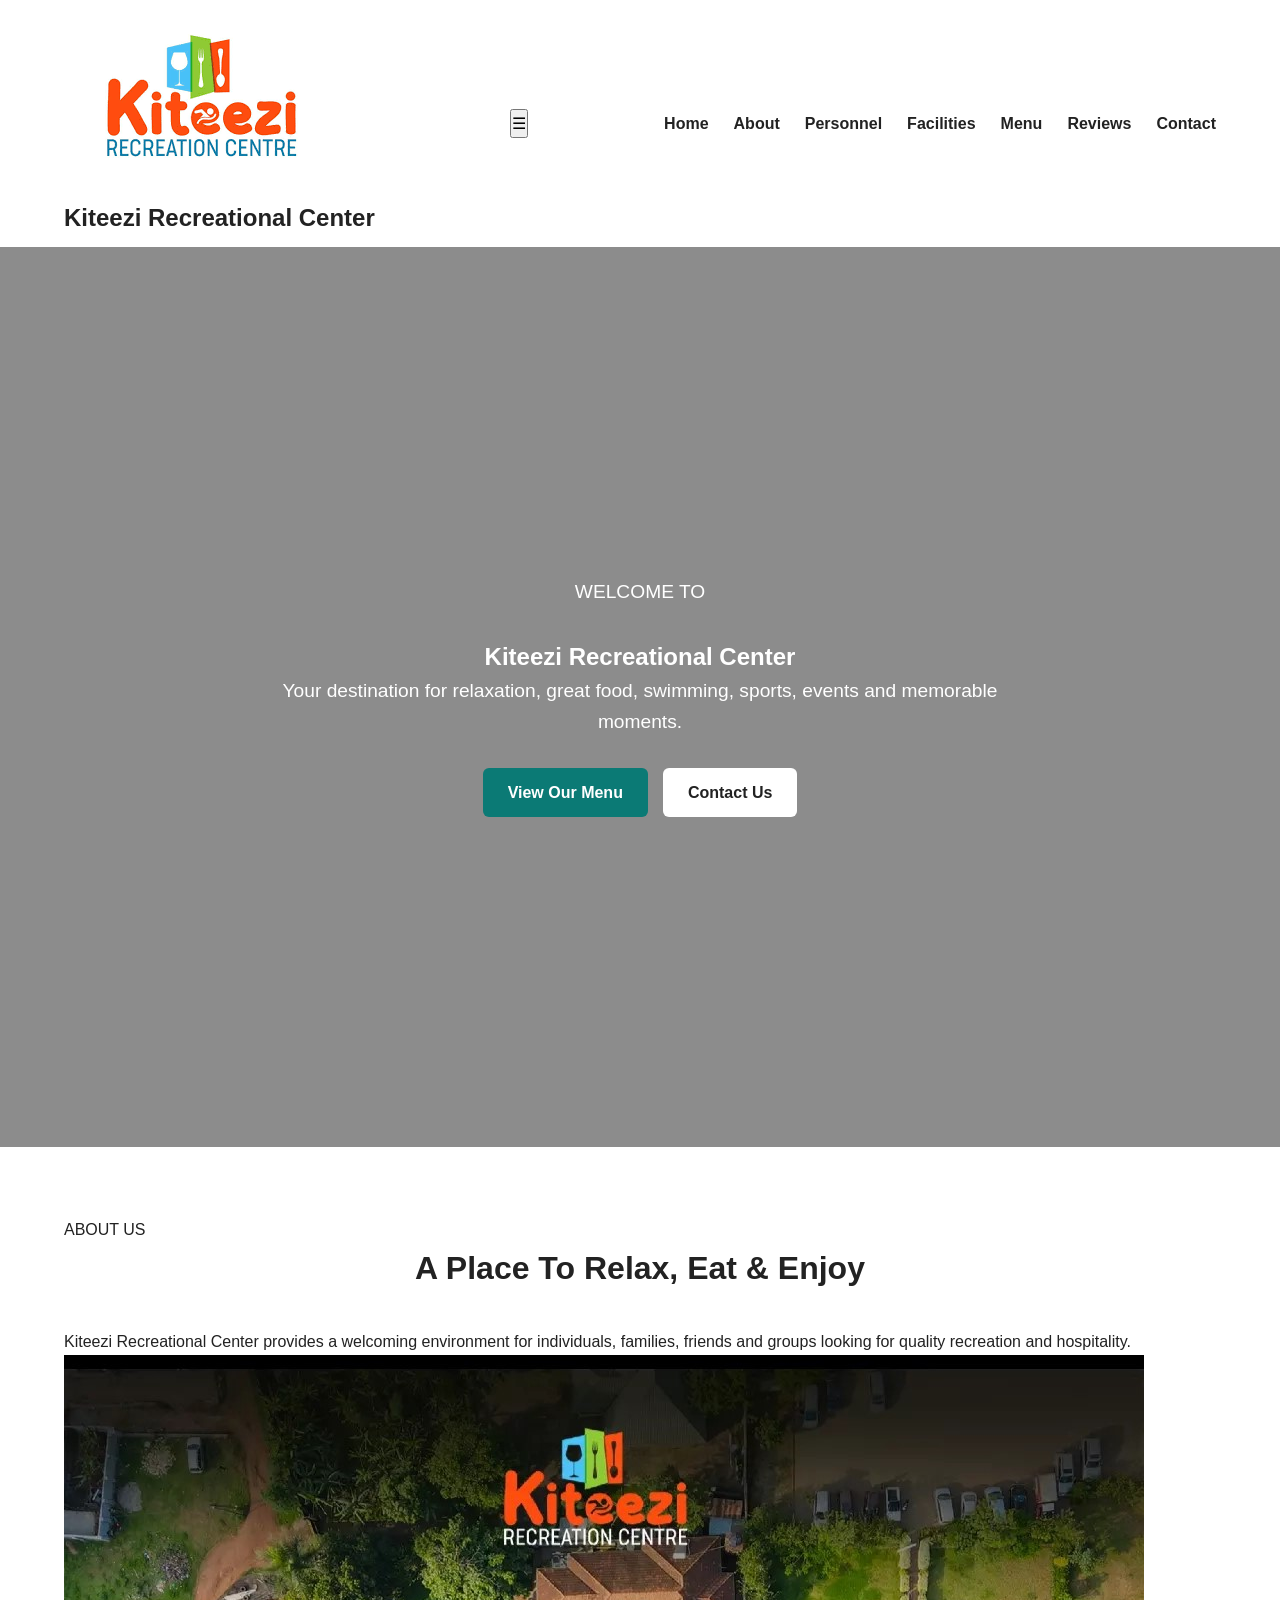
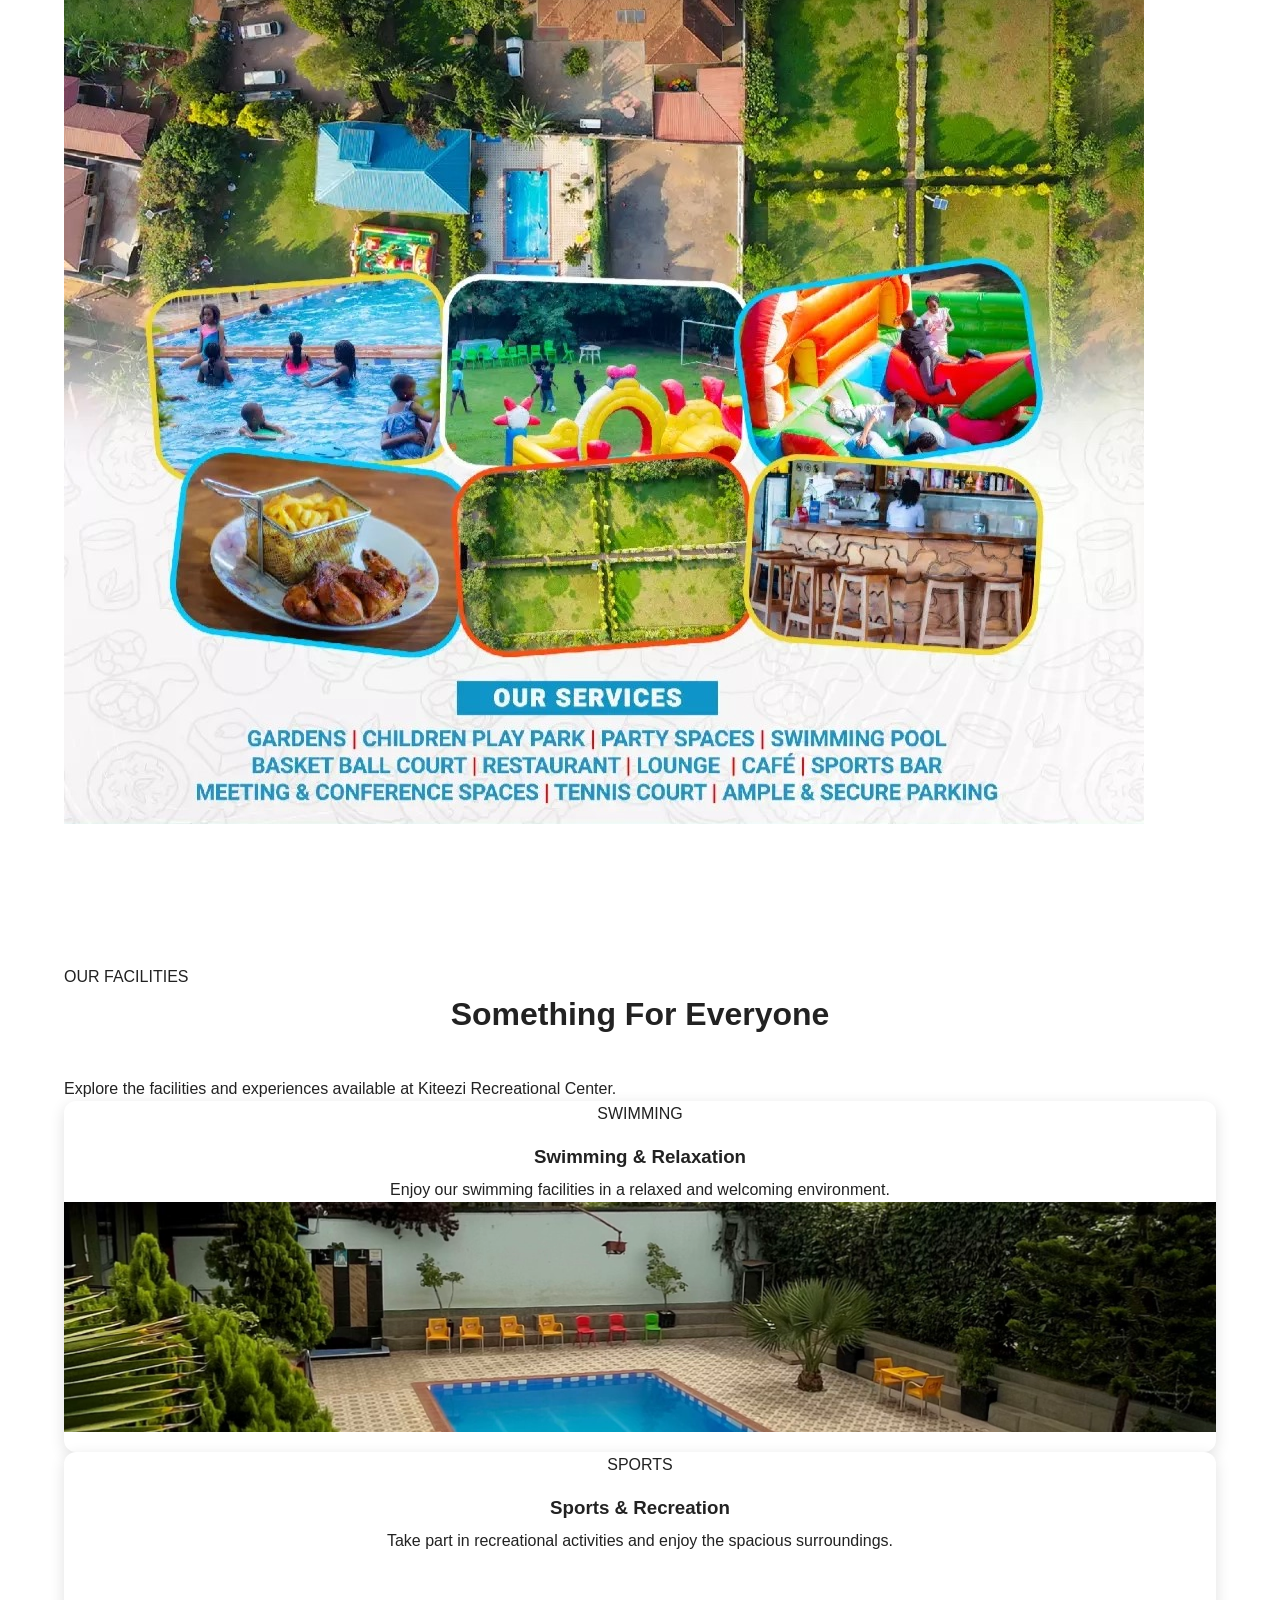
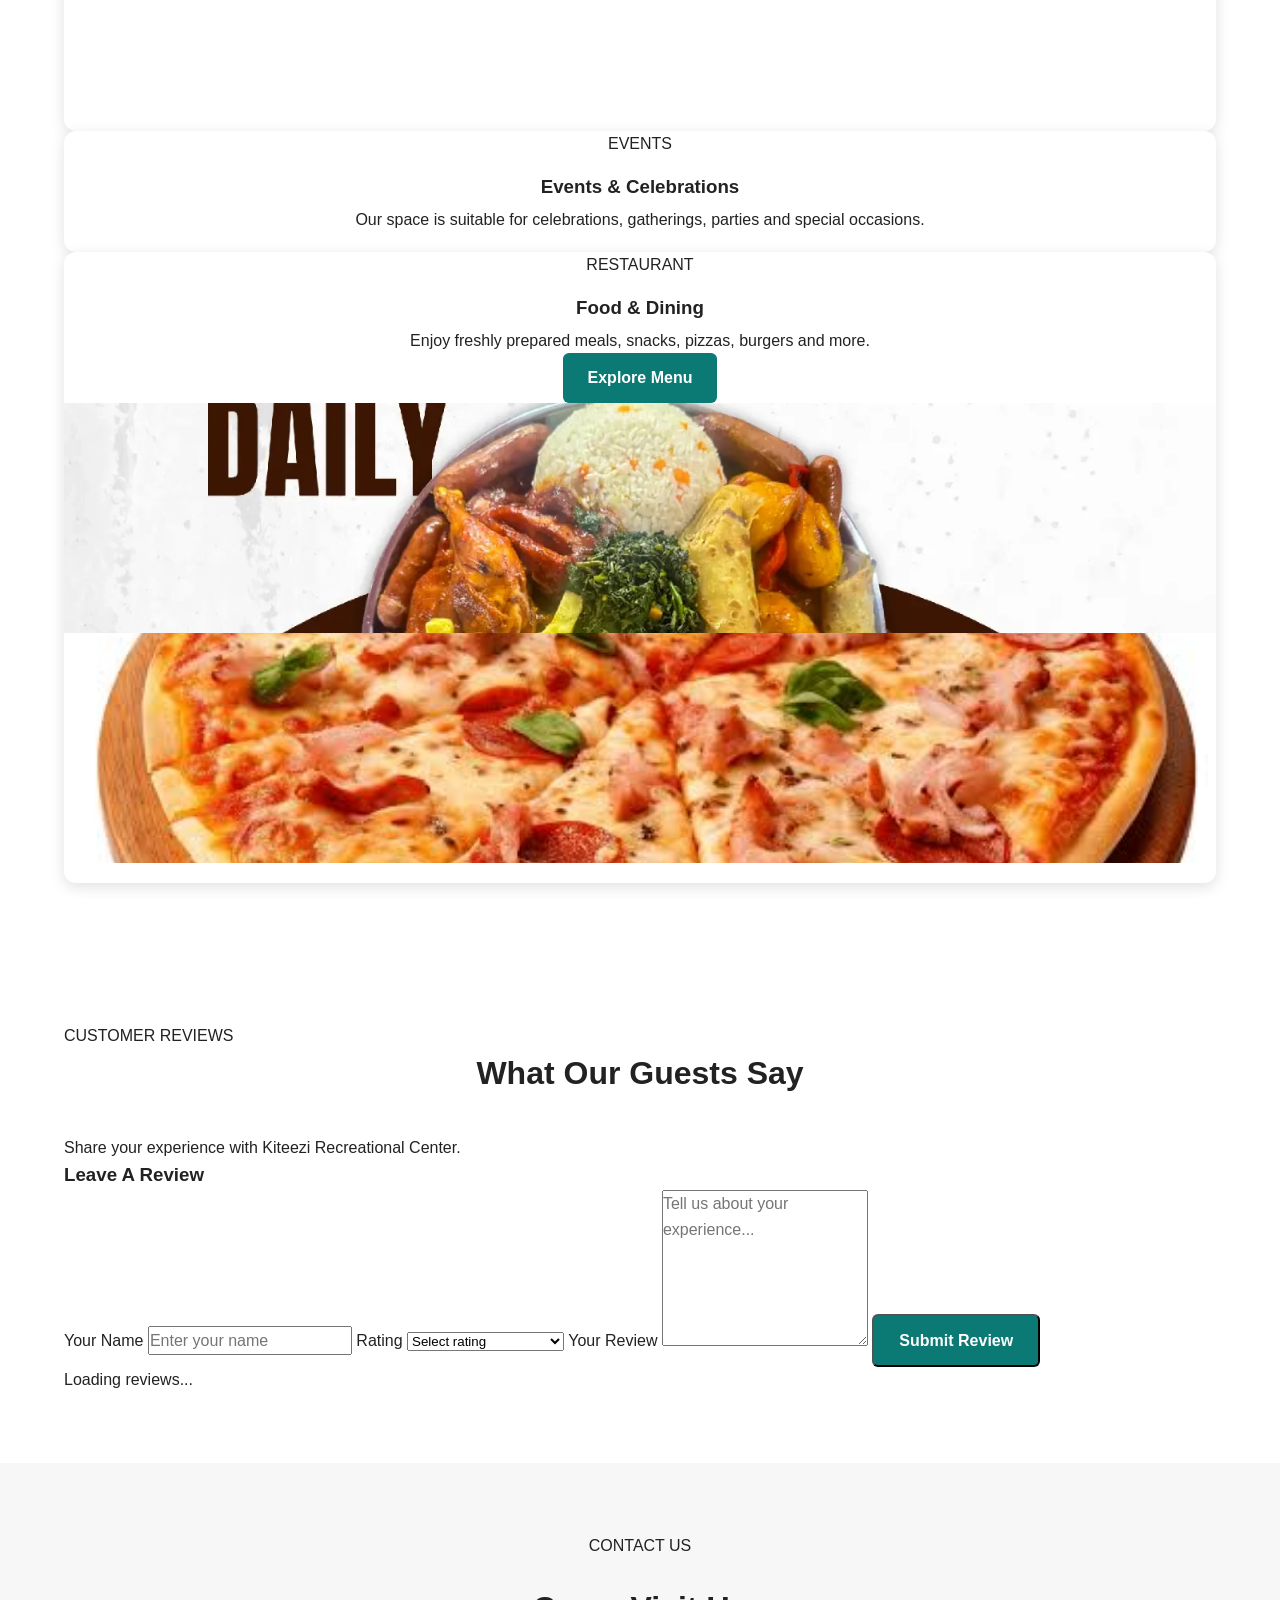
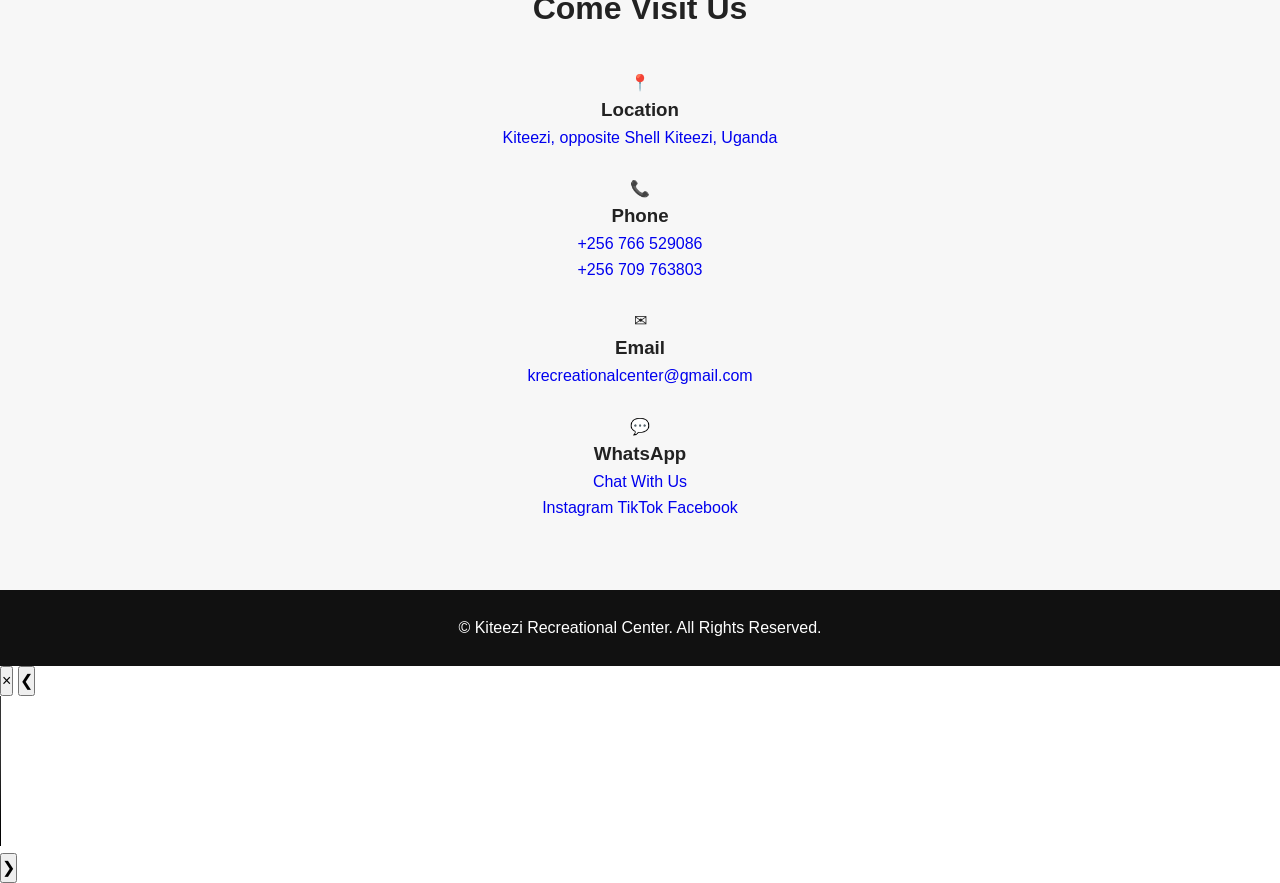
==== commit 42864c6d: "Revise index.html for Kiteezi Recreational Center Updated the HTML structure and content for Kiteezi" ====
--- a/index.html
+++ b/index.html
@@ -3,19 +3,25 @@
 <head>
     <meta charset="UTF-8">
     <meta name="viewport" content="width=device-width, initial-scale=1.0">
-    <title>Kiteezi Recreational Centre</title>
+
+    <title>Kiteezi Recreational Center</title>
+
     <link rel="stylesheet" href="style.css">
 </head>
 
 <body>
 
-<header id="home">
+    <!-- =========================
+         NAVIGATION
+    ========================== -->
+
     <nav class="navbar">
-        <div class="logo">
-            <img src="logo.png" alt="Kiteezi Recreational Centre Logo">
-        </div>
-
-        <button class="menu-toggle" id="menu-toggle" type="button">
+        <div class="logo-area">
+            <img src="images/LOGO.png" alt="Kiteezi Recreational Center Logo">
+            <h1>Kiteezi Recreational Center</h1>
+        </div>
+
+        <button class="nav-toggle" id="nav-toggle" aria-label="Open navigation">
             ☰
         </button>
 
@@ -30,107 +36,413 @@
         </ul>
     </nav>
 
-    <div class="hero-content">
-        <h1>Welcome to Kiteezi Recreational Centre</h1>
-
+
+    <!-- =========================
+         HERO
+    ========================== -->
+
+    <header id="home" class="hero">
+        <div class="hero-overlay"></div>
+
+        <div class="hero-content">
+            <p class="eyebrow">WELCOME TO</p>
+
+            <h2>Kiteezi Recreational Center</h2>
+
+            <p>
+                Your destination for relaxation, great food,
+                swimming, sports, events and memorable moments.
+            </p>
+
+            <div class="hero-buttons">
+                <a href="menu.html" class="btn primary-btn">View Our Menu</a>
+                <a href="#contact" class="btn secondary-btn">Contact Us</a>
+            </div>
+        </div>
+    </header>
+
+
+    <!-- =========================
+         ABOUT
+    ========================== -->
+
+    <section id="about" class="section">
+        <div class="section-heading">
+            <p class="eyebrow">ABOUT US</p>
+            <h2>A Place To Relax, Eat & Enjoy</h2>
+            <p>
+                Kiteezi Recreational Center provides a welcoming
+                environment for individuals, families, friends and
+                groups looking for quality recreation and hospitality.
+            </p>
+        </div>
+
+        <div
+            id="about-media"
+            class="media-gallery carousel"
+            data-media-area="about"
+        >
+            <div class="media-slide fallback-slide active">
+                <img src="images/full view.jpg" alt="Kiteezi Recreational Center">
+            </div>
+        </div>
+    </section>
+
+
+    <!-- =========================
+         FACILITIES
+    ========================== -->
+
+    <section id="facilities" class="section facilities-section">
+
+        <div class="section-heading">
+            <p class="eyebrow">OUR FACILITIES</p>
+            <h2>Something For Everyone</h2>
+            <p>
+                Explore the facilities and experiences available
+                at Kiteezi Recreational Center.
+            </p>
+        </div>
+
+
+        <!-- Swimming -->
+
+        <div class="facility-card">
+            <div class="facility-text">
+                <p class="eyebrow">SWIMMING</p>
+                <h3>Swimming & Relaxation</h3>
+
+                <p>
+                    Enjoy our swimming facilities in a relaxed
+                    and welcoming environment.
+                </p>
+            </div>
+
+            <div
+                id="swimming-media"
+                class="media-gallery carousel"
+                data-media-area="swimming"
+            >
+                <div class="media-slide fallback-slide active">
+                    <img src="images/sky view.webp" alt="Swimming facility">
+                </div>
+            </div>
+        </div>
+
+
+        <!-- Sports -->
+
+        <div class="facility-card reverse">
+            <div class="facility-text">
+                <p class="eyebrow">SPORTS</p>
+                <h3>Sports & Recreation</h3>
+
+                <p>
+                    Take part in recreational activities and
+                    enjoy the spacious surroundings.
+                </p>
+            </div>
+
+            <div
+                id="sports-media"
+                class="media-gallery carousel"
+                data-media-area="sports"
+            >
+                <div class="media-slide fallback-slide active">
+                    <video
+                        src="videos/gardens.mp4"
+                        muted
+                        autoplay
+                        loop
+                        playsinline
+                    ></video>
+                </div>
+            </div>
+        </div>
+
+
+        <!-- Events -->
+
+        <div class="facility-card">
+            <div class="facility-text">
+                <p class="eyebrow">EVENTS</p>
+                <h3>Events & Celebrations</h3>
+
+                <p>
+                    Our space is suitable for celebrations,
+                    gatherings, parties and special occasions.
+                </p>
+            </div>
+
+            <div
+                id="events-media"
+                class="media-gallery carousel"
+                data-media-area="events"
+            >
+            </div>
+        </div>
+
+
+        <!-- Restaurant -->
+
+        <div class="facility-card reverse">
+            <div class="facility-text">
+                <p class="eyebrow">RESTAURANT</p>
+                <h3>Food & Dining</h3>
+
+                <p>
+                    Enjoy freshly prepared meals, snacks,
+                    pizzas, burgers and more.
+                </p>
+
+                <a href="menu.html" class="btn primary-btn">
+                    Explore Menu
+                </a>
+            </div>
+
+            <div
+                id="restaurant-media"
+                class="media-gallery carousel"
+                data-media-area="restaurant"
+            >
+                <div class="media-slide fallback-slide active">
+                    <img src="images/food.webp" alt="Food at Kiteezi Recreational Center">
+                </div>
+
+                <div class="media-slide fallback-slide">
+                    <img src="images/pizza.jpg" alt="Pizza">
+                </div>
+            </div>
+        </div>
+
+    </section>
+
+
+    <!-- =========================
+         REVIEWS
+    ========================== -->
+
+    <section id="reviews" class="section reviews-section">
+
+        <div class="section-heading">
+            <p class="eyebrow">CUSTOMER REVIEWS</p>
+            <h2>What Our Guests Say</h2>
+            <p>
+                Share your experience with Kiteezi Recreational Center.
+            </p>
+        </div>
+
+        <div class="reviews-layout">
+
+            <form id="review-form" class="review-form">
+
+                <h3>Leave A Review</h3>
+
+                <label for="review-name">Your Name</label>
+
+                <input
+                    type="text"
+                    id="review-name"
+                    placeholder="Enter your name"
+                    required
+                >
+
+                <label for="review-rating">Rating</label>
+
+                <select id="review-rating" required>
+                    <option value="">Select rating</option>
+                    <option value="5">★★★★★ - Excellent</option>
+                    <option value="4">★★★★☆ - Very Good</option>
+                    <option value="3">★★★☆☆ - Good</option>
+                    <option value="2">★★☆☆☆ - Fair</option>
+                    <option value="1">★☆☆☆☆ - Poor</option>
+                </select>
+
+                <label for="review-text">Your Review</label>
+
+                <textarea
+                    id="review-text"
+                    rows="6"
+                    placeholder="Tell us about your experience..."
+                    required
+                ></textarea>
+
+                <button type="submit" class="btn primary-btn">
+                    Submit Review
+                </button>
+
+                <p id="review-status" class="form-status"></p>
+
+            </form>
+
+
+            <div id="reviews-container" class="reviews-container">
+                <div class="loading-message">
+                    Loading reviews...
+                </div>
+            </div>
+
+        </div>
+
+    </section>
+
+
+    <!-- =========================
+         CONTACT
+    ========================== -->
+
+    <section id="contact" class="contact-section">
+
+        <div class="section-heading light-heading">
+            <p class="eyebrow">CONTACT US</p>
+            <h2>Come Visit Us</h2>
+        </div>
+
+        <div class="contact-grid">
+
+            <div class="contact-card">
+                <span class="contact-icon">📍</span>
+                <h3>Location</h3>
+                <p>
+                    <a
+                        href="https://www.google.com/maps/place/Kiteezi+Recreational+Center/data=!4m7!3m6!1s0x177db11709cac499:0x30f8c01c7912656a!8m2!3d0.4114768!4d32.5675755!16s%2Fg%2F11vcs8vp9w!19sChIJmcTKCRexfRcRamUSeRzA-DA?authuser=0&hl=en&g_ep=EgoyMDI2MDkwMi4wIJJjKgBIAVAD&rclk=1"
+                        target="blank">
+                    Kiteezi, opposite Shell Kiteezi,
+                    Uganda
+                    </a>
+                </p>
+            </div>
+
+            <div class="contact-card">
+                <span class="contact-icon">📞</span>
+                <h3>Phone</h3>
+                <p>
+                    <a href="tel:+256766529086">+256 766 529086</a><br>
+                    <a href="tel:+256709763803">+256 709 763803</a>
+                </p>
+            </div>
+
+            <div class="contact-card">
+                <span class="contact-icon">✉</span>
+                <h3>Email</h3>
+                <p>
+                    <a href="mailto:krecreationalcenter@gmail.com">
+                        krecreationalcenter@gmail.com
+                    </a>
+                </p>
+            </div>
+
+            <div class="contact-card">
+                <span class="contact-icon">💬</span>
+                <h3>WhatsApp</h3>
+                <a
+                    href="https://wa.me/256709763803"
+                    target="_blank"
+                    rel="noopener"
+                    class="contact-button"
+                >
+                    Chat With Us
+                </a>
+            </div>
+
+        </div>
+
+
+        <div class="social-links">
+
+            <a
+                href="https://www.instagram.com/Kiteezi_recreational_center"
+                target="_blank"
+                rel="noopener"
+            >
+                Instagram
+            </a>
+
+            <a
+                href="https://www.tiktok.com/@kiteezirecreationcentre"
+                target="_blank"
+                rel="noopener"
+            >
+                TikTok
+            </a>
+
+            <a
+                href="https://www.facebook.com/p/Kiteezi-Recreational-Centre-61569332887691/"
+                target="_blank"
+                rel="noopener"
+            >
+                Facebook
+            </a>
+
+        </div>
+
+    </section>
+
+
+    <!-- =========================
+         FOOTER
+    ========================== -->
+
+    <footer>
         <p>
-            Your destination for relaxation, great food,
-            swimming, sports, events and memorable moments.
+            © <span id="current-year"></span>
+            Kiteezi Recreational Center.
+            All Rights Reserved.
         </p>
-
-        <div class="hero-buttons">
-            <a href="menu.html" class="btn primary-btn">View Our Menu</a>
-            <a href="#contact" class="btn secondary-btn">Contact Us</a>
-        </div>
+    </footer>
+
+
+    <!-- =========================
+         LIGHTBOX
+    ========================== -->
+
+    <div id="lightbox" class="lightbox">
+
+        <button
+            id="lightbox-close"
+            class="lightbox-close"
+            aria-label="Close"
+        >
+            ×
+        </button>
+
+        <button
+            id="lightbox-prev"
+            class="lightbox-arrow lightbox-prev"
+            aria-label="Previous"
+        >
+            ❮
+        </button>
+
+        <div class="lightbox-content">
+
+            <img
+                id="lightbox-image"
+                src=""
+                alt=""
+            >
+
+            <video
+                id="lightbox-video"
+                controls
+                playsinline
+            ></video>
+
+        </div>
+
+        <button
+            id="lightbox-next"
+            class="lightbox-arrow lightbox-next"
+            aria-label="Next"
+        >
+            ❯
+        </button>
+
     </div>
-</header>
-
-<section id="about">
-    <div class="section-container">
-        <div class="about-image">
-            <img src="images/about.jpg" alt="Kiteezi Recreational Centre">
-        </div>
-
-        <div class="about-text">
-            <h2>About Us</h2>
-
-            <p>
-                Kiteezi Recreational Centre is a place where people can
-                relax, enjoy delicious meals, have fun and create memorable
-                experiences with family and friends.
-            </p>
-
-            <p>
-                We provide a comfortable environment for recreation,
-                dining, swimming, sports and special events.
-            </p>
-        </div>
-    </div>
-</section>
-
-<section id="facilities">
-    <div class="section-container">
-        <h2>Our Facilities</h2>
-
-        <div class="facility-grid">
-            <div class="facility-card">
-                <img src="images/swimming.jpg" alt="Swimming Pool">
-                <h3>Swimming</h3>
-                <p>Enjoy a refreshing swimming experience.</p>
-            </div>
-
-            <div class="facility-card">
-                <img src="images/restaurant.jpg" alt="Restaurant">
-                <h3>Restaurant</h3>
-                <p>Enjoy freshly prepared meals and refreshments.</p>
-            </div>
-
-            <div class="facility-card">
-                <img src="images/sports.jpg" alt="Sports">
-                <h3>Sports</h3>
-                <p>Take part in fun sporting activities.</p>
-            </div>
-        </div>
-    </div>
-</section>
-
-<section id="reviews">
-    <div class="section-container">
-        <h2>Reviews</h2>
-
-        <div class="reviews-container">
-            <div class="review-card">
-                <p>"A great place to relax and have fun."</p>
-            </div>
-
-            <div class="review-card">
-                <p>"The food and atmosphere are excellent."</p>
-            </div>
-        </div>
-    </div>
-</section>
-
-<section id="contact">
-    <div class="section-container">
-        <h2>Contact Us</h2>
-
-        <p>Visit Kiteezi Recreational Centre and enjoy an unforgettable experience.</p>
-
-        <a
-            href="https://www.google.com/maps/search/?api=1&query=Kiteezi+Recreational+Centre"
-            target="_blank"
-            class="btn primary-btn"
-        >
-            Find Us on Google Maps
-        </a>
-    </div>
-</section>
-
-<footer>
-    <p>&copy; 2026 Kiteezi Recreational Centre. All rights reserved.</p>
-</footer>
-
-<script src="script.js"></script>
+
+
+    <script src="https://cdn.jsdelivr.net/npm/@supabase/supabase-js@2"></script>
+    <script src="script.js"></script>
 
 </body>
 </html>
--- a/style.css
+++ b/style.css
@@ -1,9 +1,12 @@
-/* style.css */
+/* =========================================================
+   KITEeZI RECREATIONAL CENTRE
+   MAIN STYLESHEET
+   ========================================================= */
 
 * {
-    box-sizing: border-box;
     margin: 0;
     padding: 0;
+    box-sizing: border-box;
 }
 
 html {
@@ -13,12 +16,11 @@
 body {
     font-family: Arial, Helvetica, sans-serif;
     line-height: 1.6;
+    background: #fff;
     color: #222;
-    background: #fff;
-}
-
-img,
-video {
+}
+
+img {
     max-width: 100%;
     display: block;
 }
@@ -29,628 +31,407 @@
 
 button,
 input,
-textarea,
-select {
+textarea {
     font: inherit;
 }
 
-
-/* =========================
+/* =========================================================
    NAVIGATION
-========================= */
+   ========================================================= */
 
 .navbar {
     width: 100%;
-    min-height: 75px;
+    min-height: 80px;
+    display: flex;
+    align-items: center;
+    justify-content: space-between;
     padding: 10px 5%;
-    display: flex;
-    align-items: center;
-    justify-content: space-between;
+    background: #fff;
+    position: relative;
+    z-index: 1000;
+}
+
+.logo img {
+    width: 85px;
+    height: auto;
+}
+
+.nav-links {
+    display: flex;
+    align-items: center;
     gap: 25px;
-    background: #111;
-    position: sticky;
-    top: 0;
-    z-index: 1000;
-}
-
-.logo-area {
-    display: flex;
-    align-items: center;
-    gap: 12px;
-}
-
-.logo-area img {
-    width: 55px;
-    height: 55px;
-    object-fit: contain;
-}
-
-.logo-area h1 {
+    list-style: none;
+}
+
+.nav-links a {
+    color: #222;
+    font-weight: 600;
+    transition: 0.3s ease;
+}
+
+.nav-links a:hover,
+.nav-links a.active {
+    color: #0b7a75;
+}
+
+.menu-toggle {
+    display: none;
+    border: none;
+    background: transparent;
+    font-size: 30px;
+    cursor: pointer;
+}
+
+/* =========================================================
+   HERO
+   ========================================================= */
+
+header {
+    min-height: 100vh;
+    background:
+        linear-gradient(
+            rgba(0, 0, 0, 0.45),
+            rgba(0, 0, 0, 0.45)
+        ),
+        url("images/hero.jpg") center/cover no-repeat;
+
+    display: flex;
+    flex-direction: column;
+}
+
+.hero-content {
+    flex: 1;
+    display: flex;
+    flex-direction: column;
+    justify-content: center;
+    align-items: center;
+    text-align: center;
     color: #fff;
+    padding: 40px 20px;
+}
+
+.hero-content h1 {
+    font-size: clamp(2rem, 5vw, 4rem);
+    margin-bottom: 20px;
+}
+
+.hero-content p {
+    max-width: 750px;
     font-size: 1.2rem;
-}
-
-.nav-links {
-    list-style: none;
-    display: flex;
-    align-items: center;
-    gap: 22px;
-}
-
-.nav-links a {
-    color: #fff;
-    font-weight: 600;
-    transition: 0.3s;
-}
-
-.nav-links a:hover {
-    color: #f2b705;
-}
-
-.nav-toggle {
-    display: none;
-    background: none;
-    border: none;
-    color: #fff;
-    font-size: 2rem;
-    cursor: pointer;
-}
-
-
-/* =========================
-   HERO
-========================= */
-
-.hero {
-    min-height: 85vh;
-    position: relative;
-    display: flex;
-    align-items: center;
+    margin-bottom: 30px;
+}
+
+.hero-buttons {
+    display: flex;
+    gap: 15px;
+    flex-wrap: wrap;
     justify-content: center;
-    text-align: center;
-    background:
-        url("images/full view.jpg")
-        center / cover no-repeat;
-}
-
-.hero-overlay,
-.menu-hero-overlay {
-    position: absolute;
-    inset: 0;
-    background: rgba(0, 0, 0, 0.55);
-}
-
-.hero-content,
-.menu-hero-content {
-    position: relative;
-    z-index: 2;
-    color: #fff;
-    max-width: 850px;
-    padding: 30px;
-}
-
-.eyebrow {
-    font-size: 0.85rem;
-    letter-spacing: 2px;
-    font-weight: 700;
-    margin-bottom: 10px;
-}
-
-.hero-content h2 {
-    font-size: clamp(2.3rem, 6vw, 5rem);
-    line-height: 1.1;
-    margin-bottom: 20px;
-}
-
-.hero-content p:not(.eyebrow) {
-    font-size: 1.15rem;
-    margin-bottom: 30px;
-}
-
-
-/* =========================
-   BUTTONS
-========================= */
+}
 
 .btn {
     display: inline-block;
-    border: none;
-    padding: 12px 24px;
-    border-radius: 8px;
-    cursor: pointer;
-    font-weight: 700;
-    transition: 0.3s;
+    padding: 12px 25px;
+    border-radius: 6px;
+    font-weight: bold;
+    transition: 0.3s ease;
 }
 
 .primary-btn {
-    background: #f2b705;
-    color: #111;
+    background: #0b7a75;
+    color: #fff;
 }
 
 .primary-btn:hover {
-    transform: translateY(-2px);
-    opacity: 0.9;
+    background: #075c59;
 }
 
 .secondary-btn {
-    background: transparent;
-    border: 2px solid #fff;
-    color: #fff;
+    background: #fff;
+    color: #222;
 }
 
 .secondary-btn:hover {
+    background: #eee;
+}
+
+/* =========================================================
+   SECTIONS
+   ========================================================= */
+
+section {
+    padding: 70px 5%;
+}
+
+.section-container {
+    max-width: 1200px;
+    margin: auto;
+}
+
+section h2 {
+    text-align: center;
+    margin-bottom: 35px;
+    font-size: 2rem;
+}
+
+/* =========================================================
+   ABOUT
+   ========================================================= */
+
+#about .section-container {
+    display: flex;
+    align-items: center;
+    gap: 50px;
+}
+
+.about-image,
+.about-text {
+    flex: 1;
+}
+
+.about-image img {
+    width: 100%;
+    border-radius: 12px;
+}
+
+.about-text h2 {
+    text-align: left;
+}
+
+.about-text p {
+    margin-bottom: 15px;
+}
+
+/* =========================================================
+   FACILITIES
+   ========================================================= */
+
+.facility-grid {
+    display: grid;
+    grid-template-columns: repeat(3, 1fr);
+    gap: 25px;
+}
+
+.facility-card {
+    border-radius: 12px;
+    overflow: hidden;
     background: #fff;
-    color: #111;
-}
-
-.hero-buttons {
-    display: flex;
-    justify-content: center;
-    gap: 15px;
-    flex-wrap: wrap;
-}
-
-
-/* =========================
-   SECTIONS
-========================= */
-
-.section {
-    padding: 80px 7%;
-}
-
-.section-heading {
-    max-width: 800px;
-    margin: 0 auto 45px;
+    box-shadow: 0 4px 15px rgba(0, 0, 0, 0.12);
     text-align: center;
-}
-
-.section-heading h2 {
-    font-size: clamp(2rem, 4vw, 3rem);
-    margin-bottom: 15px;
-}
-
-
-/* =========================
-   MEDIA / CAROUSELS
-========================= */
-
-.media-gallery {
-    position: relative;
-    overflow: hidden;
-    border-radius: 16px;
-}
-
-.media-slide {
-    display: none;
-}
-
-.media-slide.active {
-    display: block;
-}
-
-.media-slide img,
-.media-slide video {
+    padding-bottom: 20px;
+}
+
+.facility-card img {
     width: 100%;
-    height: 100%;
+    height: 230px;
     object-fit: cover;
 }
 
-.facility-card {
+.facility-card h3 {
+    margin: 15px 0 5px;
+}
+
+/* =========================================================
+   REVIEWS
+   ========================================================= */
+
+.reviews-container {
     display: grid;
-    grid-template-columns: 1fr 1fr;
-    gap: 45px;
-    align-items: center;
-    margin-bottom: 70px;
-}
-
-.facility-card.reverse .facility-text {
-    order: 2;
-}
-
-.facility-card.reverse .media-gallery {
-    order: 1;
-}
-
-.facility-text h3 {
-    font-size: 2rem;
-    margin-bottom: 15px;
-}
-
-.facility-text p {
-    margin-bottom: 20px;
-}
-
-
-/* =========================
-   REVIEWS
-========================= */
-
-.reviews-layout {
-    display: grid;
-    grid-template-columns: 1fr 1fr;
-    gap: 40px;
-}
-
-.review-form {
-    padding: 30px;
-    border-radius: 15px;
+    grid-template-columns: repeat(2, 1fr);
+    gap: 25px;
+}
+
+.review-card {
+    padding: 25px;
+    border-radius: 10px;
     background: #f5f5f5;
 }
 
-.review-form h3 {
-    margin-bottom: 20px;
-}
-
-.review-form label {
-    display: block;
-    margin: 12px 0 6px;
-    font-weight: 700;
-}
-
-.review-form input,
-.review-form textarea,
-.review-form select {
-    width: 100%;
-    padding: 12px;
-    border: 1px solid #ccc;
-    border-radius: 7px;
-}
-
-.review-form button {
-    margin-top: 20px;
-}
-
-.form-status {
-    margin-top: 12px;
-}
-
-.reviews-container {
-    display: flex;
-    flex-direction: column;
-    gap: 15px;
-}
-
-
-/* =========================
+/* =========================================================
    CONTACT
-========================= */
-
-.contact-section {
-    padding: 80px 7%;
+   ========================================================= */
+
+#contact {
+    text-align: center;
+    background: #f7f7f7;
+}
+
+#contact p {
+    margin-bottom: 25px;
+}
+
+/* =========================================================
+   FOOTER
+   ========================================================= */
+
+footer {
     background: #111;
     color: #fff;
-}
-
-.light-heading {
-    color: #fff;
-}
-
-.contact-grid {
-    display: grid;
-    grid-template-columns: repeat(4, 1fr);
-    gap: 20px;
-}
-
-.contact-card {
+    text-align: center;
     padding: 25px;
-    border-radius: 12px;
-    background: #1e1e1e;
+}
+
+/* =========================================================
+   MENU PAGE
+   ========================================================= */
+
+.menu-page {
+    min-height: 100vh;
+    padding-top: 50px;
+}
+
+.menu-hero {
     text-align: center;
-}
-
-.contact-card a {
-    color: #fff;
-}
-
-.contact-icon {
-    display: block;
-    font-size: 2rem;
+    margin-bottom: 30px;
+}
+
+.menu-hero h1 {
+    font-size: 3rem;
     margin-bottom: 10px;
 }
 
-.contact-button {
-    display: inline-block;
-    margin-top: 10px;
-    padding: 10px 18px;
-    border-radius: 7px;
-    background: #25d366;
-    color: #fff !important;
-    font-weight: 700;
-}
-
-.social-links {
-    margin-top: 40px;
-    display: flex;
-    justify-content: center;
-    gap: 25px;
-    flex-wrap: wrap;
-}
-
-.social-links a {
-    color: #fff;
-    font-weight: 700;
-}
-
-
-/* =========================
-   FOOTER
-========================= */
-
-footer {
-    padding: 20px;
-    background: #000;
-    color: #fff;
-    text-align: center;
-}
-
-
-/* =========================
-   LIGHTBOX
-========================= */
-
-.lightbox {
-    display: none;
-    position: fixed;
-    inset: 0;
-    background: rgba(0, 0, 0, 0.95);
-    z-index: 3000;
-    align-items: center;
-    justify-content: center;
-}
-
-.lightbox.active {
-    display: flex;
-}
-
-.lightbox-content {
-    max-width: 90%;
-    max-height: 90%;
-}
-
-.lightbox-content img,
-.lightbox-content video {
-    max-height: 85vh;
-    max-width: 85vw;
+.menu-hero p {
+    max-width: 700px;
     margin: auto;
 }
 
-.lightbox-close,
-.lightbox-arrow {
-    position: absolute;
-    background: none;
-    border: none;
-    color: #fff;
-    cursor: pointer;
-    z-index: 3001;
-}
-
-.lightbox-close {
-    top: 20px;
-    right: 30px;
-    font-size: 3rem;
-}
-
-.lightbox-arrow {
-    top: 50%;
-    transform: translateY(-50%);
-    font-size: 2.5rem;
-}
-
-.lightbox-prev {
-    left: 20px;
-}
-
-.lightbox-next {
-    right: 20px;
-}
-
-
-/* =========================
-   MENU
-========================= */
-
-.menu-hero {
-    min-height: 45vh;
-    position: relative;
-    display: flex;
-    justify-content: center;
-    align-items: center;
-    text-align: center;
-    background: url("images/food.webp") center / cover no-repeat;
-}
-
-.menu-hero-content h2 {
-    font-size: clamp(2.5rem, 6vw, 4rem);
-    margin-bottom: 10px;
-}
-
-.menu-section {
-    padding: 70px 6%;
-}
-
-.menu-search-container {
-    max-width: 700px;
+.menu-search {
+    max-width: 650px;
     margin: 0 auto 25px;
 }
 
-.menu-search {
+.menu-search input {
     width: 100%;
     padding: 14px 18px;
     border: 1px solid #ccc;
-    border-radius: 10px;
+    border-radius: 8px;
     outline: none;
 }
 
-.menu-search:focus {
-    border-color: #f2b705;
-}
-
-.menu-categories {
+.category-buttons {
     display: flex;
     justify-content: center;
     gap: 10px;
     flex-wrap: wrap;
-    margin-bottom: 30px;
-}
-
-.category-button {
+    margin-bottom: 35px;
+}
+
+.category-btn {
+    border: none;
+    background: #eee;
     padding: 10px 18px;
-    border: 1px solid #ddd;
-    background: #fff;
     border-radius: 20px;
     cursor: pointer;
-}
-
-.category-button.active,
-.category-button:hover {
-    background: #f2b705;
-    border-color: #f2b705;
+    transition: 0.3s ease;
+}
+
+.category-btn:hover,
+.category-btn.active {
+    background: #0b7a75;
+    color: #fff;
 }
 
 .menu-container {
+    max-width: 1200px;
+    margin: auto;
     display: grid;
-    grid-template-columns: repeat(auto-fit, minmax(240px, 1fr));
+    grid-template-columns: repeat(3, 1fr);
     gap: 25px;
 }
 
-.menu-item {
-    overflow: hidden;
-    border-radius: 15px;
-    background: #fff;
-    box-shadow: 0 5px 20px rgba(0, 0, 0, 0.1);
-}
-
-.menu-item-image {
-    width: 100%;
-    height: 200px;
-    object-fit: cover;
-}
-
-.menu-item-content {
-    padding: 20px;
-}
-
-.menu-item-content h3 {
-    margin-bottom: 8px;
-}
-
-.menu-item-price {
-    font-weight: 700;
-    margin: 10px 0;
-}
-
-.order-item-btn {
-    width: 100%;
+/* =========================================================
+   CART BUTTON
+   ========================================================= */
+
+.cart-button {
+    position: fixed;
+    right: 25px;
+    bottom: 25px;
+    z-index: 1500;
+
     border: none;
-    padding: 11px;
-    border-radius: 7px;
+    border-radius: 50px;
+    padding: 14px 22px;
+
+    background: #0b7a75;
+    color: #fff;
+
+    font-weight: bold;
     cursor: pointer;
-    background: #f2b705;
-    font-weight: 700;
-}
-
-.order-item-btn:hover {
-    opacity: 0.85;
-}
-
-
-/* =========================
-   CART BUTTON
-========================= */
-
-.cart-button {
-    display: flex;
-    align-items: center;
-    gap: 8px;
-    margin: 20px auto 35px;
-    padding: 13px 22px;
-    border: none;
-    border-radius: 10px;
-    background: #111;
-    color: #fff;
-    font-weight: 700;
-    cursor: pointer;
-    box-shadow: 0 5px 15px rgba(0, 0, 0, 0.15);
-    transition: 0.3s;
+
+    box-shadow: 0 5px 18px rgba(0, 0, 0, 0.25);
 }
 
 .cart-button:hover {
     transform: translateY(-2px);
-    background: #222;
 }
 
 #cart-count {
+    display: inline-flex;
+    align-items: center;
+    justify-content: center;
+
     min-width: 24px;
     height: 24px;
-    padding: 2px 7px;
+
+    margin-left: 6px;
+
     border-radius: 50%;
-    display: inline-flex;
-    align-items: center;
-    justify-content: center;
-    background: #f2b705;
-    color: #111;
-    font-size: 0.8rem;
-}
-
-
-/* =========================
-   ORDER DRAWER / CART
-========================= */
-
-.order-backdrop {
-    display: none;
+    background: #fff;
+    color: #0b7a75;
+
+    font-size: 13px;
+}
+
+/* =========================================================
+   CART DRAWER
+   ========================================================= */
+
+.order-drawer {
     position: fixed;
     inset: 0;
+    z-index: 2000;
+
     background: rgba(0, 0, 0, 0.55);
-    z-index: 1998;
-}
-
-.order-backdrop.active {
-    display: block;
-}
-
-.order-drawer {
-    position: fixed;
-    top: 0;
-    right: -500px;
-    width: min(500px, 100%);
-    height: 100vh;
+
+    display: none;
+    justify-content: flex-end;
+}
+
+.order-drawer.open {
+    display: flex;
+}
+
+.order-drawer-content {
+    width: min(480px, 100%);
+    height: 100%;
+    overflow-y: auto;
+
     background: #fff;
-    z-index: 1999;
-    transition: right 0.3s ease;
-    box-shadow: -5px 0 25px rgba(0, 0, 0, 0.2);
-    overflow-y: auto;
-}
-
-.order-drawer.active {
-    right: 0;
-}
-
-.order-header {
-    display: flex;
-    align-items: center;
-    justify-content: space-between;
-    padding: 20px;
-    background: #111;
-    color: #fff;
+    padding: 30px;
+
+    position: relative;
 }
 
 .close-order {
+    position: absolute;
+    right: 20px;
+    top: 15px;
+
     border: none;
-    background: none;
-    color: #fff;
-    font-size: 2rem;
+    background: transparent;
+
+    font-size: 32px;
     cursor: pointer;
 }
 
-.order-body {
-    padding: 20px;
-}
-
-.order-selected {
+.order-drawer-content h2 {
+    text-align: left;
     margin-bottom: 25px;
 }
+
+/* =========================================================
+   CART ITEMS
+   ========================================================= */
 
 #cart-items {
     margin-top: 15px;
@@ -658,10 +439,10 @@
 
 .cart-empty {
     padding: 20px;
-    border-radius: 10px;
-    background: #f5f5f5;
     text-align: center;
-    color: #666;
+    color: #777;
+    background: #f7f7f7;
+    border-radius: 8px;
 }
 
 .cart-item {
@@ -669,7 +450,8 @@
     align-items: center;
     justify-content: space-between;
     gap: 12px;
-    padding: 14px 0;
+
+    padding: 15px 0;
     border-bottom: 1px solid #ddd;
 }
 
@@ -678,179 +460,184 @@
 }
 
 .cart-item-name {
-    font-weight: 700;
-    margin-bottom: 3px;
+    font-weight: bold;
 }
 
 .cart-item-price {
+    font-size: 14px;
     color: #666;
-    font-size: 0.9rem;
-}
-
-.quantity-controls {
-    display: flex;
-    align-items: center;
+}
+
+.cart-item-subtotal {
+    font-weight: bold;
+    white-space: nowrap;
+}
+
+.cart-controls {
+    display: flex;
+    align-items: center;
+    gap: 7px;
+    margin-top: 7px;
+}
+
+.cart-controls button {
+    width: 28px;
+    height: 28px;
+
+    border: 1px solid #ccc;
+    border-radius: 5px;
+
+    background: #fff;
+    cursor: pointer;
+}
+
+.cart-controls button:hover {
+    background: #eee;
+}
+
+.cart-remove {
+    color: #c00;
+}
+
+.cart-total {
+    display: flex;
+    justify-content: space-between;
+    align-items: center;
+
+    padding: 20px 0;
+    margin-top: 10px;
+
+    border-top: 2px solid #222;
+    font-size: 1.15rem;
+}
+
+/* =========================================================
+   CUSTOMER DETAILS
+   ========================================================= */
+
+.customer-details {
+    display: flex;
+    flex-direction: column;
     gap: 8px;
 }
 
-.quantity-controls button {
-    width: 30px;
-    height: 30px;
-    border: none;
-    border-radius: 6px;
-    background: #eee;
-    cursor: pointer;
-    font-weight: 700;
-}
-
-.quantity-controls button:hover {
-    background: #ddd;
-}
-
-.remove-cart-item {
-    border: none;
-    background: transparent;
-    color: #d00;
-    cursor: pointer;
-    font-size: 1.1rem;
-}
-
-.order-total {
-    display: flex;
-    justify-content: space-between;
-    align-items: center;
-    padding: 18px 0;
-    margin-bottom: 20px;
-    border-top: 2px solid #111;
-    border-bottom: 1px solid #ddd;
-    font-size: 1.15rem;
-}
-
 .customer-details label {
-    display: block;
-    margin: 12px 0 6px;
-    font-weight: 700;
+    font-weight: bold;
+    margin-top: 8px;
 }
 
 .customer-details input,
 .customer-details textarea {
     width: 100%;
     padding: 12px;
+
     border: 1px solid #ccc;
     border-radius: 7px;
+
+    outline: none;
+}
+
+.customer-details textarea {
+    min-height: 90px;
     resize: vertical;
 }
 
-.whatsapp-order-btn {
+.whatsapp-order {
     width: 100%;
     margin-top: 20px;
-}
-
-.added-message {
-    position: fixed;
-    left: 50%;
-    bottom: 30px;
-    transform: translate(-50%, 100px);
-    padding: 12px 20px;
-    border-radius: 8px;
-    background: #111;
+
+    border: none;
+    border-radius: 7px;
+    padding: 14px;
+
+    background: #25d366;
     color: #fff;
-    z-index: 4000;
-    opacity: 0;
-    pointer-events: none;
-    transition: 0.3s;
-}
-
-.added-message.show {
-    transform: translate(-50%, 0);
-    opacity: 1;
-}
-
-
-/* =========================
-   MOBILE
-========================= */
+
+    font-weight: bold;
+    cursor: pointer;
+}
+
+.whatsapp-order:hover {
+    opacity: 0.9;
+}
+
+/* =========================================================
+   RESPONSIVE
+   ========================================================= */
 
 @media (max-width: 900px) {
 
-    .nav-toggle {
+    .menu-toggle {
         display: block;
     }
 
     .nav-links {
         display: none;
         position: absolute;
-        top: 75px;
+
+        top: 80px;
         left: 0;
         width: 100%;
+
         flex-direction: column;
-        padding: 25px;
-        background: #111;
-    }
-
-    .nav-links.active {
+        align-items: center;
+
+        background: #fff;
+        padding: 20px;
+    }
+
+    .nav-links.open {
         display: flex;
     }
 
-    .facility-card,
-    .reviews-layout {
+    #about .section-container {
+        flex-direction: column;
+    }
+
+    .about-text h2 {
+        text-align: center;
+    }
+
+    .facility-grid,
+    .menu-container {
+        grid-template-columns: repeat(2, 1fr);
+    }
+}
+
+@media (max-width: 600px) {
+
+    .navbar {
+        padding: 10px 20px;
+    }
+
+    .hero-content h1 {
+        font-size: 2rem;
+    }
+
+    .hero-content p {
+        font-size: 1rem;
+    }
+
+    section {
+        padding: 50px 20px;
+    }
+
+    .facility-grid,
+    .reviews-container,
+    .menu-container {
         grid-template-columns: 1fr;
     }
 
-    .facility-card.reverse .facility-text,
-    .facility-card.reverse .media-gallery {
-        order: initial;
-    }
-
-    .contact-grid {
-        grid-template-columns: repeat(2, 1fr);
-    }
-}
-
-@media (max-width: 600px) {
-
-    .navbar {
-        padding: 10px 4%;
-    }
-
-    .logo-area h1 {
-        font-size: 0.95rem;
-    }
-
-    .logo-area img {
-        width: 45px;
-        height: 45px;
-    }
-
-    .section,
-    .menu-section,
-    .contact-section {
-        padding: 55px 5%;
-    }
-
-    .hero {
-        min-height: 75vh;
-    }
-
-    .hero-content {
-        padding: 20px;
-    }
-
-    .contact-grid {
-        grid-template-columns: 1fr;
-    }
-
-    .cart-item {
-        align-items: flex-start;
-        flex-wrap: wrap;
-    }
-
-    .quantity-controls {
-        order: 3;
-        width: 100%;
-    }
-
-    .remove-cart-item {
-        margin-left: auto;
-    }
-}
+    .menu-hero h1 {
+        font-size: 2.3rem;
+    }
+
+    .cart-button {
+        right: 15px;
+        bottom: 15px;
+    }
+
+    .order-drawer-content {
+        padding: 25px 20px;
+    }
+}
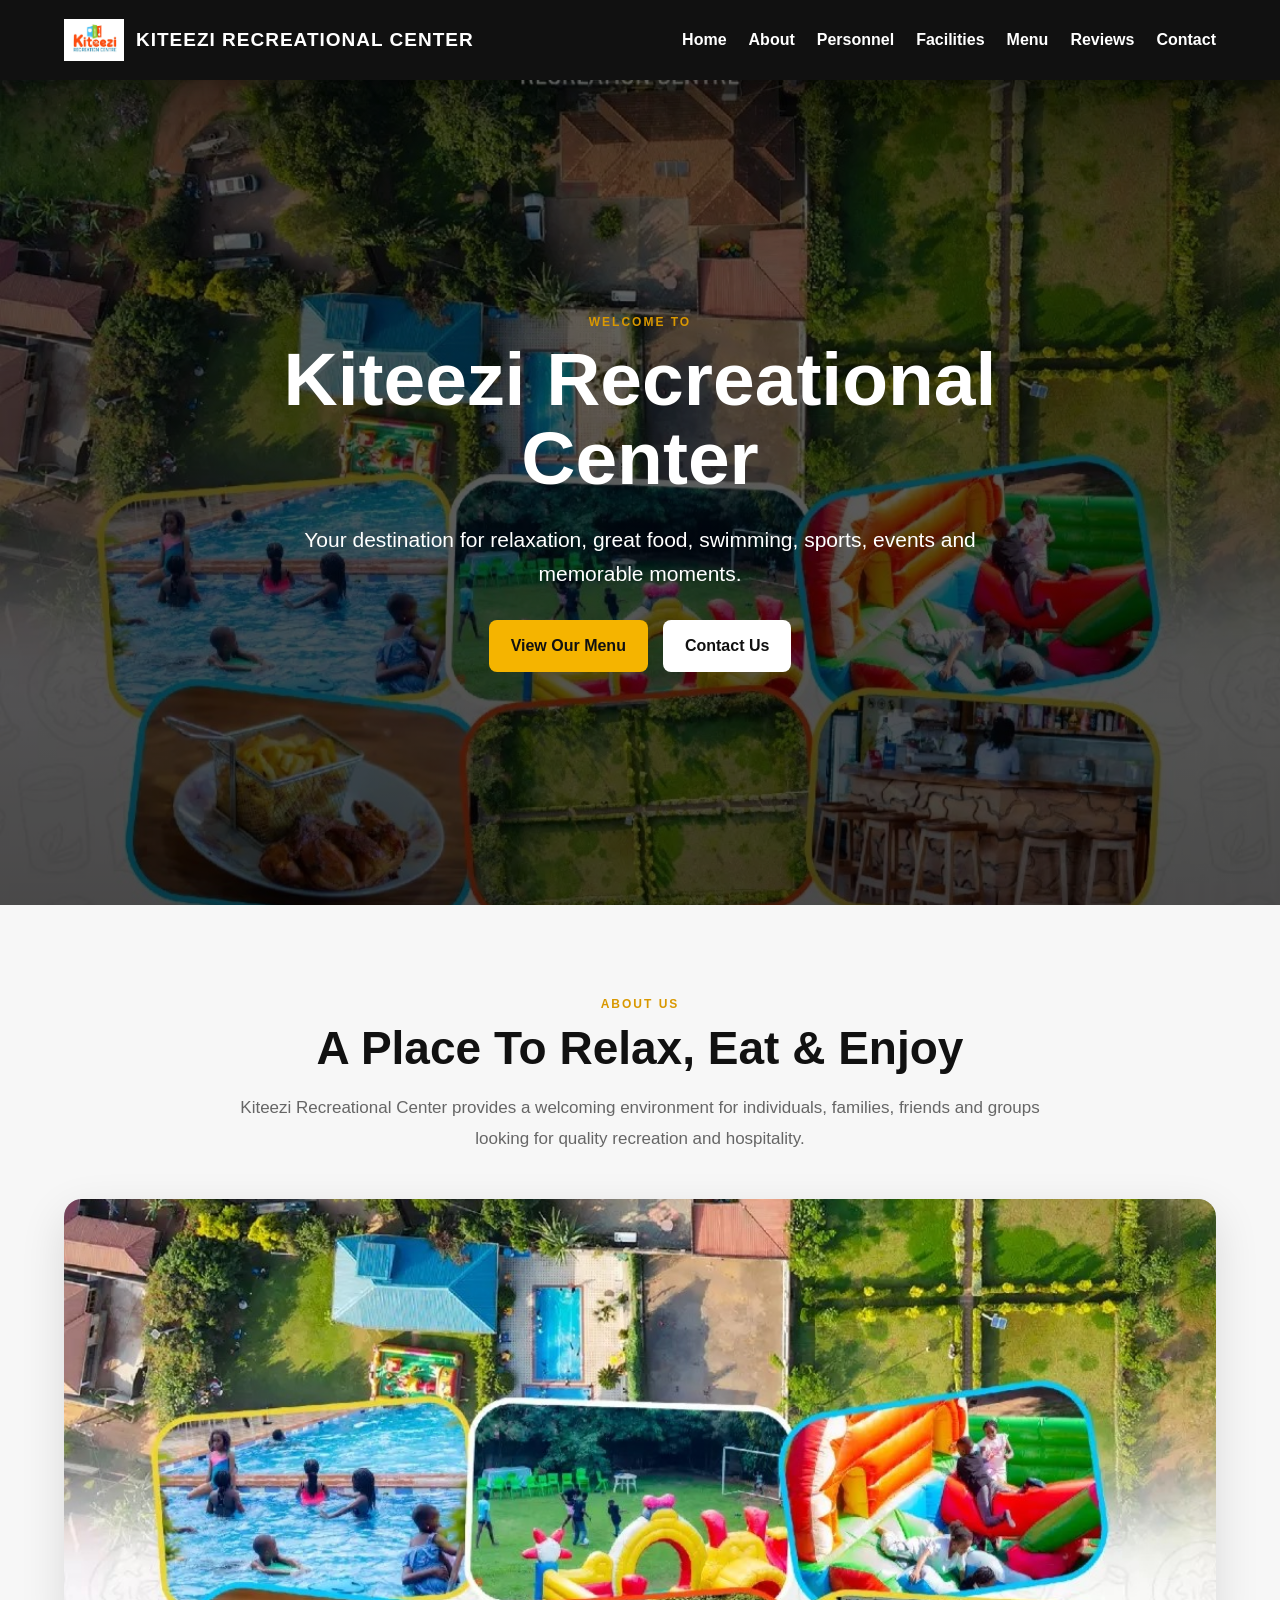
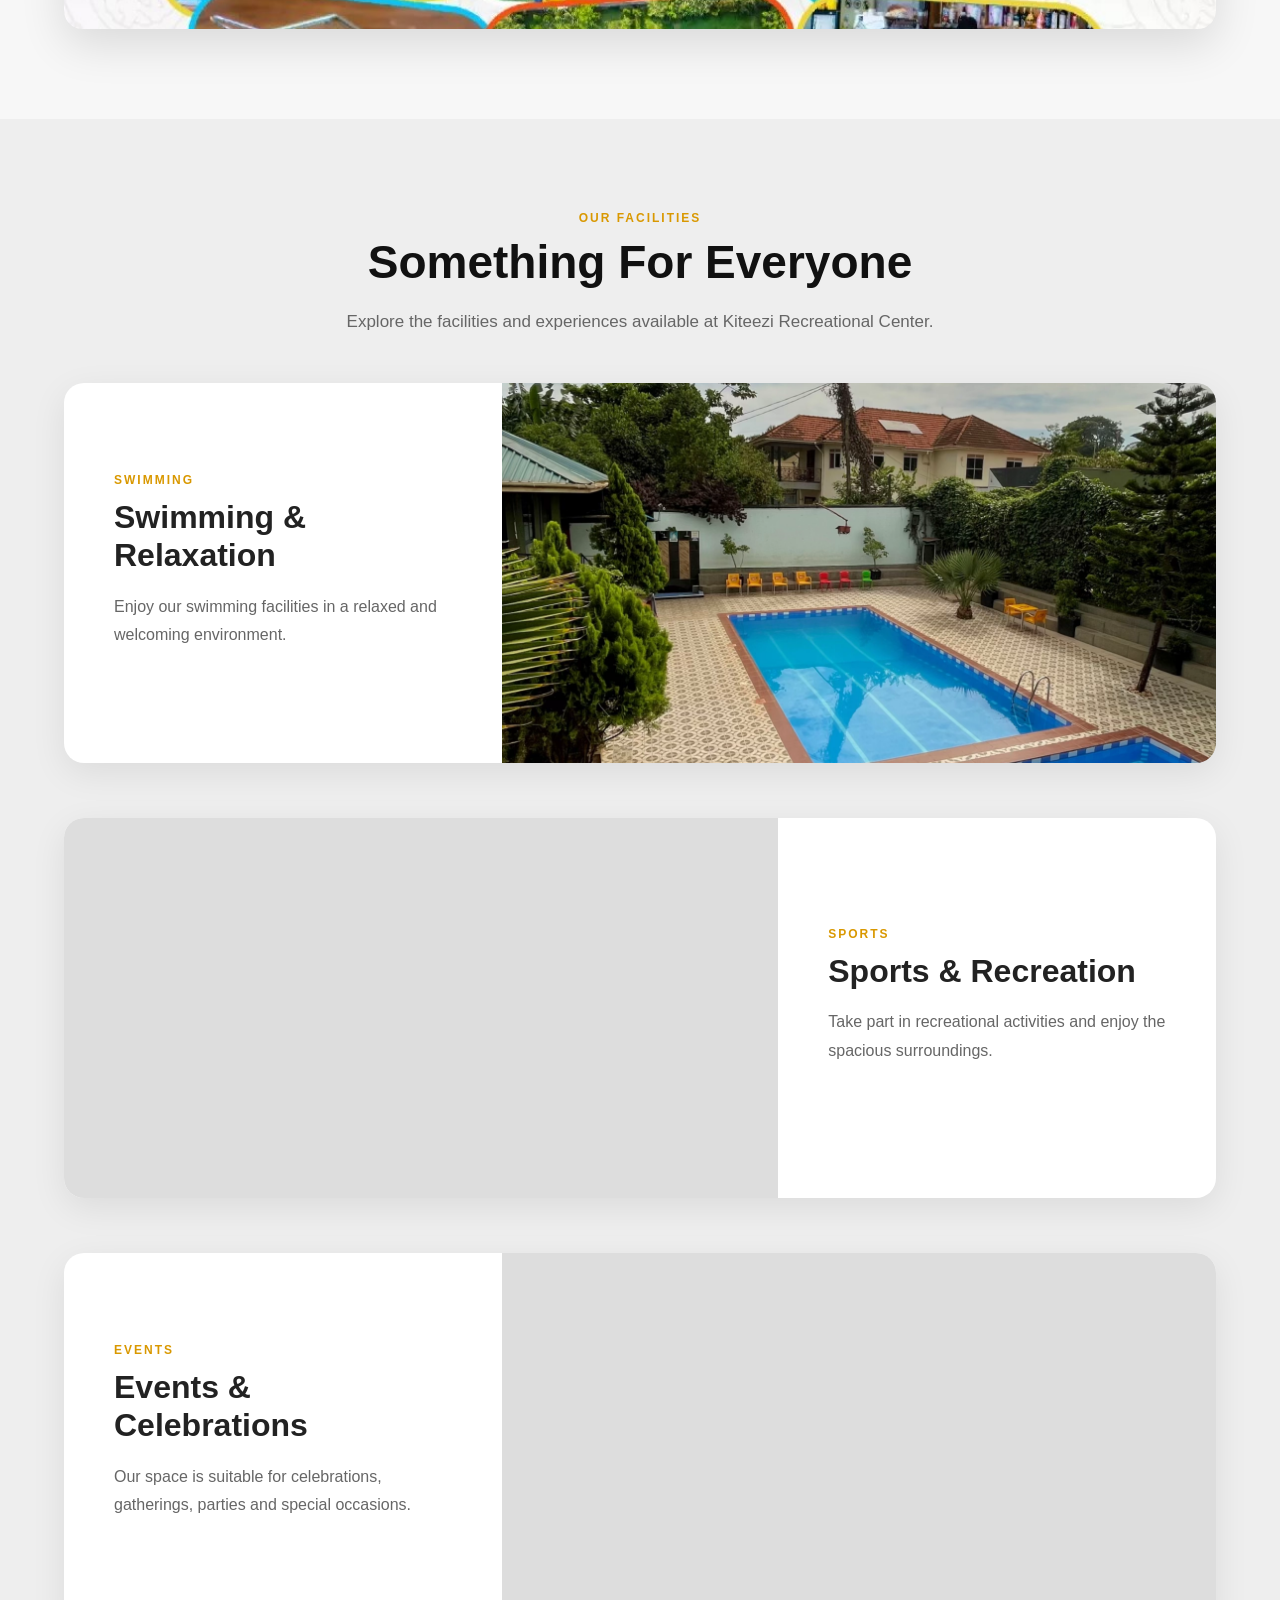
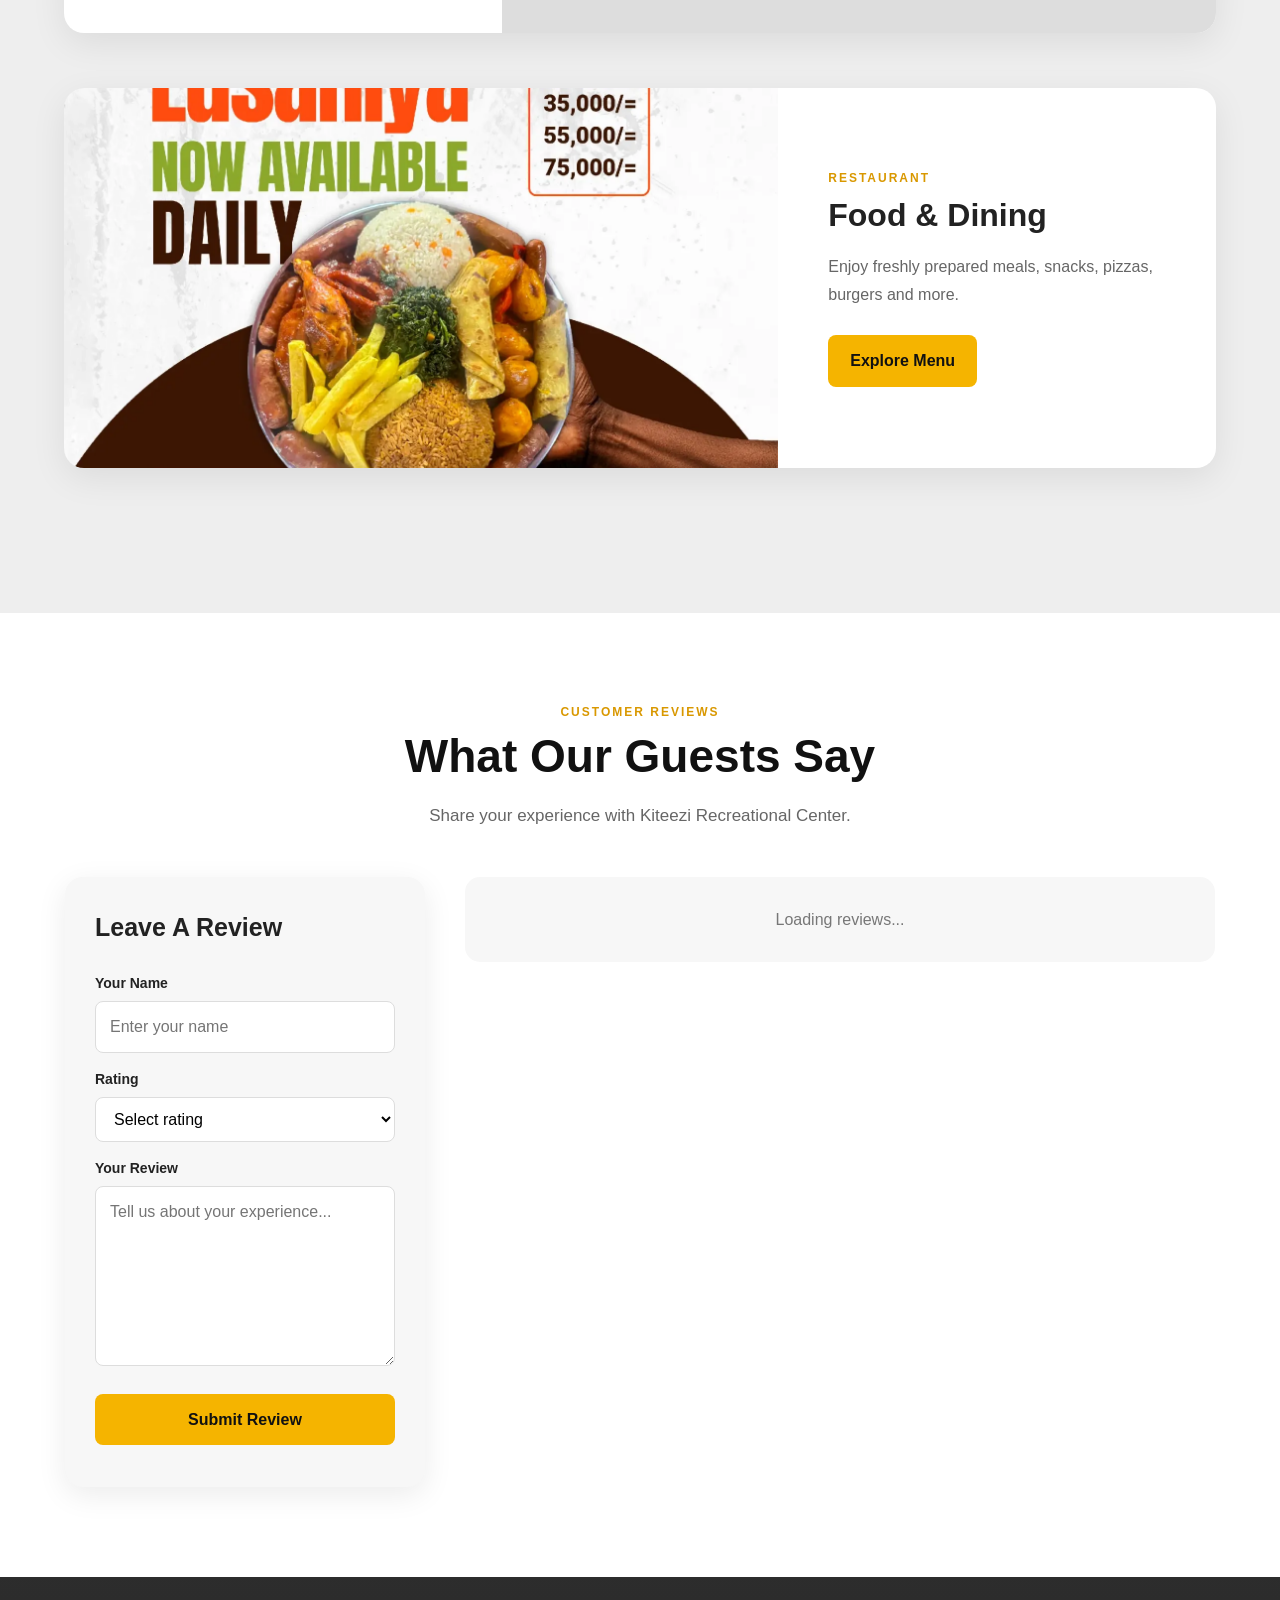
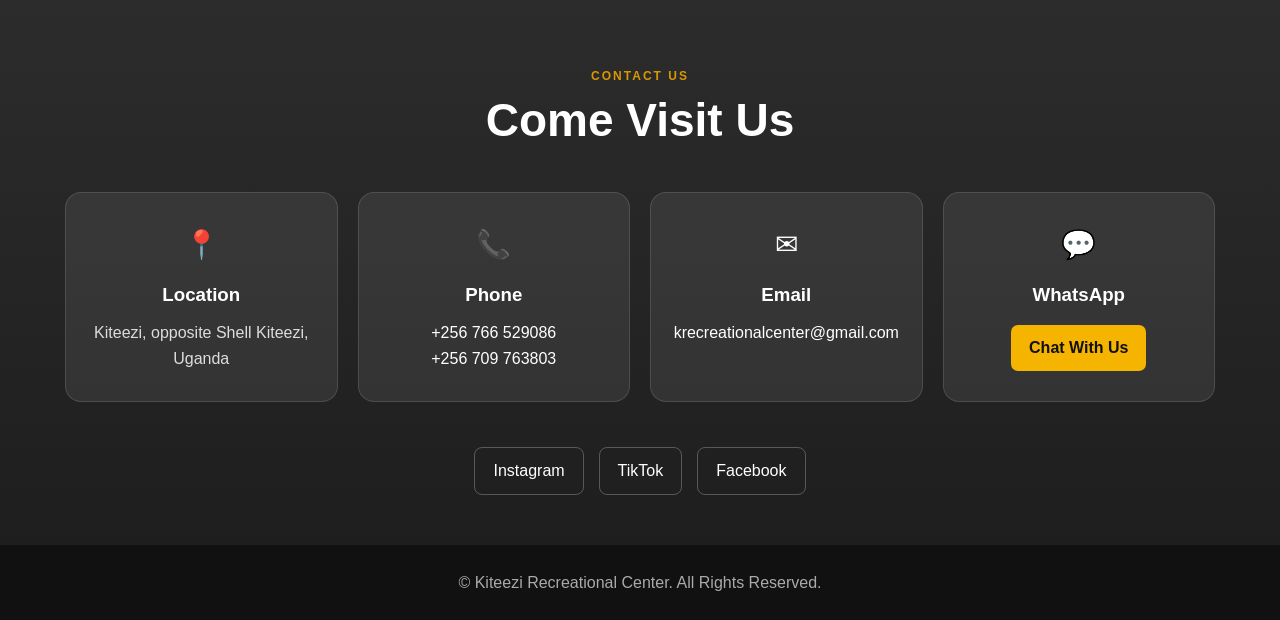
==== commit 2760139d: "Add files via upload" ====
--- a/index.html
+++ b/index.html
@@ -304,12 +304,8 @@
                 <span class="contact-icon">📍</span>
                 <h3>Location</h3>
                 <p>
-                    <a
-                        href="https://www.google.com/maps/place/Kiteezi+Recreational+Center/data=!4m7!3m6!1s0x177db11709cac499:0x30f8c01c7912656a!8m2!3d0.4114768!4d32.5675755!16s%2Fg%2F11vcs8vp9w!19sChIJmcTKCRexfRcRamUSeRzA-DA?authuser=0&hl=en&g_ep=EgoyMDI2MDkwMi4wIJJjKgBIAVAD&rclk=1"
-                        target="blank">
                     Kiteezi, opposite Shell Kiteezi,
                     Uganda
-                    </a>
                 </p>
             </div>
 
@@ -359,7 +355,7 @@
             </a>
 
             <a
-                href="https://www.tiktok.com/@kiteezirecreationcentre"
+                href="https://www.tiktok.com/@Kiteezirecreationalcenter"
                 target="_blank"
                 rel="noopener"
             >
@@ -367,7 +363,7 @@
             </a>
 
             <a
-                href="https://www.facebook.com/p/Kiteezi-Recreational-Centre-61569332887691/"
+                href="https://m.facebook.com/Kiteezi-Recreational-center"
                 target="_blank"
                 rel="noopener"
             >
@@ -445,4 +441,4 @@
     <script src="script.js"></script>
 
 </body>
-</html>
+</html>
--- a/style.css
+++ b/style.css
@@ -1,12 +1,7 @@
-/* =========================================================
-   KITEeZI RECREATIONAL CENTRE
-   MAIN STYLESHEET
-   ========================================================= */
-
 * {
+    box-sizing: border-box;
     margin: 0;
     padding: 0;
-    box-sizing: border-box;
 }
 
 html {
@@ -16,628 +11,1007 @@
 body {
     font-family: Arial, Helvetica, sans-serif;
     line-height: 1.6;
-    background: #fff;
     color: #222;
-}
-
-img {
+    background: #f7f7f7;
+}
+
+body.no-scroll {
+    overflow: hidden;
+}
+
+img,
+video {
     max-width: 100%;
     display: block;
 }
 
 a {
     text-decoration: none;
+    color: inherit;
 }
 
 button,
 input,
-textarea {
+textarea,
+select {
     font: inherit;
 }
 
-/* =========================================================
+
+/* =========================
    NAVIGATION
-   ========================================================= */
+========================= */
 
 .navbar {
     width: 100%;
-    min-height: 80px;
+    min-height: 75px;
+    padding: 10px 5%;
+    background: #111;
+    color: white;
+
     display: flex;
     align-items: center;
     justify-content: space-between;
-    padding: 10px 5%;
-    background: #fff;
-    position: relative;
+
+    position: sticky;
+    top: 0;
     z-index: 1000;
-}
-
-.logo img {
-    width: 85px;
-    height: auto;
+
+    box-shadow: 0 4px 20px rgba(0, 0, 0, .2);
+}
+
+.logo-area {
+    display: flex;
+    align-items: center;
+    gap: 12px;
+}
+
+.logo-area img {
+    width: 60px;
+    height: 60px;
+    object-fit: contain;
+}
+
+.logo-area h1 {
+    font-size: 19px;
+    text-transform: uppercase;
+    letter-spacing: 1px;
 }
 
 .nav-links {
     display: flex;
     align-items: center;
-    gap: 25px;
+    gap: 22px;
     list-style: none;
 }
 
 .nav-links a {
-    color: #222;
-    font-weight: 600;
-    transition: 0.3s ease;
-}
-
-.nav-links a:hover,
-.nav-links a.active {
-    color: #0b7a75;
-}
-
-.menu-toggle {
+    color: white;
+    font-weight: bold;
+    transition: color .25s ease;
+}
+
+.nav-links a:hover {
+    color: #f5b400;
+}
+
+.nav-toggle {
     display: none;
-    border: none;
     background: transparent;
-    font-size: 30px;
+    border: 0;
+    color: white;
+    font-size: 28px;
     cursor: pointer;
 }
 
-/* =========================================================
-   HERO
-   ========================================================= */
-
-header {
-    min-height: 100vh;
-    background:
-        linear-gradient(
-            rgba(0, 0, 0, 0.45),
-            rgba(0, 0, 0, 0.45)
-        ),
-        url("images/hero.jpg") center/cover no-repeat;
-
-    display: flex;
-    flex-direction: column;
-}
-
-.hero-content {
-    flex: 1;
-    display: flex;
-    flex-direction: column;
-    justify-content: center;
-    align-items: center;
-    text-align: center;
-    color: #fff;
-    padding: 40px 20px;
-}
-
-.hero-content h1 {
-    font-size: clamp(2rem, 5vw, 4rem);
-    margin-bottom: 20px;
-}
-
-.hero-content p {
-    max-width: 750px;
-    font-size: 1.2rem;
-    margin-bottom: 30px;
-}
-
-.hero-buttons {
-    display: flex;
-    gap: 15px;
-    flex-wrap: wrap;
-    justify-content: center;
-}
+
+/* =========================
+   BUTTONS
+========================= */
 
 .btn {
-    display: inline-block;
-    padding: 12px 25px;
-    border-radius: 6px;
-    font-weight: bold;
-    transition: 0.3s ease;
-}
-
-.primary-btn {
-    background: #0b7a75;
-    color: #fff;
-}
-
-.primary-btn:hover {
-    background: #075c59;
-}
-
-.secondary-btn {
-    background: #fff;
-    color: #222;
-}
-
-.secondary-btn:hover {
-    background: #eee;
-}
-
-/* =========================================================
-   SECTIONS
-   ========================================================= */
-
-section {
-    padding: 70px 5%;
-}
-
-.section-container {
-    max-width: 1200px;
-    margin: auto;
-}
-
-section h2 {
-    text-align: center;
-    margin-bottom: 35px;
-    font-size: 2rem;
-}
-
-/* =========================================================
-   ABOUT
-   ========================================================= */
-
-#about .section-container {
-    display: flex;
-    align-items: center;
-    gap: 50px;
-}
-
-.about-image,
-.about-text {
-    flex: 1;
-}
-
-.about-image img {
-    width: 100%;
-    border-radius: 12px;
-}
-
-.about-text h2 {
-    text-align: left;
-}
-
-.about-text p {
-    margin-bottom: 15px;
-}
-
-/* =========================================================
-   FACILITIES
-   ========================================================= */
-
-.facility-grid {
-    display: grid;
-    grid-template-columns: repeat(3, 1fr);
-    gap: 25px;
-}
-
-.facility-card {
-    border-radius: 12px;
-    overflow: hidden;
-    background: #fff;
-    box-shadow: 0 4px 15px rgba(0, 0, 0, 0.12);
-    text-align: center;
-    padding-bottom: 20px;
-}
-
-.facility-card img {
-    width: 100%;
-    height: 230px;
-    object-fit: cover;
-}
-
-.facility-card h3 {
-    margin: 15px 0 5px;
-}
-
-/* =========================================================
-   REVIEWS
-   ========================================================= */
-
-.reviews-container {
-    display: grid;
-    grid-template-columns: repeat(2, 1fr);
-    gap: 25px;
-}
-
-.review-card {
-    padding: 25px;
-    border-radius: 10px;
-    background: #f5f5f5;
-}
-
-/* =========================================================
-   CONTACT
-   ========================================================= */
-
-#contact {
-    text-align: center;
-    background: #f7f7f7;
-}
-
-#contact p {
-    margin-bottom: 25px;
-}
-
-/* =========================================================
-   FOOTER
-   ========================================================= */
-
-footer {
-    background: #111;
-    color: #fff;
-    text-align: center;
-    padding: 25px;
-}
-
-/* =========================================================
-   MENU PAGE
-   ========================================================= */
-
-.menu-page {
-    min-height: 100vh;
-    padding-top: 50px;
-}
-
-.menu-hero {
-    text-align: center;
-    margin-bottom: 30px;
-}
-
-.menu-hero h1 {
-    font-size: 3rem;
-    margin-bottom: 10px;
-}
-
-.menu-hero p {
-    max-width: 700px;
-    margin: auto;
-}
-
-.menu-search {
-    max-width: 650px;
-    margin: 0 auto 25px;
-}
-
-.menu-search input {
-    width: 100%;
-    padding: 14px 18px;
-    border: 1px solid #ccc;
-    border-radius: 8px;
-    outline: none;
-}
-
-.category-buttons {
-    display: flex;
-    justify-content: center;
-    gap: 10px;
-    flex-wrap: wrap;
-    margin-bottom: 35px;
-}
-
-.category-btn {
-    border: none;
-    background: #eee;
-    padding: 10px 18px;
-    border-radius: 20px;
-    cursor: pointer;
-    transition: 0.3s ease;
-}
-
-.category-btn:hover,
-.category-btn.active {
-    background: #0b7a75;
-    color: #fff;
-}
-
-.menu-container {
-    max-width: 1200px;
-    margin: auto;
-    display: grid;
-    grid-template-columns: repeat(3, 1fr);
-    gap: 25px;
-}
-
-/* =========================================================
-   CART BUTTON
-   ========================================================= */
-
-.cart-button {
-    position: fixed;
-    right: 25px;
-    bottom: 25px;
-    z-index: 1500;
-
-    border: none;
-    border-radius: 50px;
-    padding: 14px 22px;
-
-    background: #0b7a75;
-    color: #fff;
-
-    font-weight: bold;
-    cursor: pointer;
-
-    box-shadow: 0 5px 18px rgba(0, 0, 0, 0.25);
-}
-
-.cart-button:hover {
-    transform: translateY(-2px);
-}
-
-#cart-count {
     display: inline-flex;
     align-items: center;
     justify-content: center;
 
-    min-width: 24px;
-    height: 24px;
-
-    margin-left: 6px;
-
+    padding: 13px 22px;
+    border-radius: 8px;
+
+    font-weight: bold;
+    border: 0;
+    cursor: pointer;
+
+    transition:
+        transform .2s ease,
+        background .2s ease,
+        color .2s ease;
+}
+
+.btn:hover {
+    transform: translateY(-2px);
+}
+
+.primary-btn {
+    background: #f5b400;
+    color: #111;
+}
+
+.primary-btn:hover {
+    background: #ffc72c;
+}
+
+.secondary-btn {
+    background: white;
+    color: #111;
+}
+
+.secondary-btn:hover {
+    background: #eee;
+}
+
+
+/* =========================
+   HERO
+========================= */
+
+.hero {
+    min-height: calc(100vh - 75px);
+
+    position: relative;
+
+    display: flex;
+    align-items: center;
+    justify-content: center;
+
+    text-align: center;
+
+    background:
+        linear-gradient(
+            rgba(0, 0, 0, .5),
+            rgba(0, 0, 0, .65)
+        ),
+        url("images/full view.jpg") center/cover no-repeat;
+}
+
+.hero-overlay {
+    position: absolute;
+    inset: 0;
+    background: rgba(0, 0, 0, .15);
+}
+
+.hero-content {
+    position: relative;
+    z-index: 2;
+
+    width: min(900px, 90%);
+    color: white;
+}
+
+.hero-content h2 {
+    font-size: clamp(38px, 7vw, 75px);
+    line-height: 1.05;
+    margin-bottom: 25px;
+}
+
+.hero-content > p:not(.eyebrow) {
+    max-width: 700px;
+    margin: 0 auto 30px;
+
+    font-size: clamp(16px, 2vw, 21px);
+}
+
+.hero-buttons {
+    display: flex;
+    justify-content: center;
+    gap: 15px;
+    flex-wrap: wrap;
+}
+
+.eyebrow {
+    font-size: 12px;
+    font-weight: 800;
+    letter-spacing: 2px;
+    color: #d99800;
+    margin-bottom: 8px;
+    text-transform: uppercase;
+}
+
+
+/* =========================
+   SECTIONS
+========================= */
+
+.section {
+    padding: 90px 5%;
+}
+
+.section-heading {
+    max-width: 850px;
+    margin: 0 auto 45px;
+    text-align: center;
+}
+
+.section-heading h2 {
+    font-size: clamp(30px, 5vw, 46px);
+    line-height: 1.15;
+    margin-bottom: 18px;
+    color: #111;
+}
+
+.section-heading p:not(.eyebrow) {
+    color: #666;
+    font-size: 17px;
+    line-height: 1.8;
+}
+
+
+/* =========================
+   MEDIA GALLERIES
+========================= */
+
+.media-gallery {
+    width: 100%;
+    height: 430px;
+
+    position: relative;
+    overflow: hidden;
+
+    border-radius: 18px;
+    background: #ddd;
+
+    touch-action: pan-y;
+    user-select: none;
+
+    box-shadow: 0 15px 45px rgba(0, 0, 0, .12);
+}
+
+.media-slide {
+    position: absolute;
+    inset: 0;
+
+    width: 100%;
+    height: 100%;
+
+    opacity: 0;
+    visibility: hidden;
+
+    transform: translateX(30px);
+
+    transition:
+        opacity .35s ease,
+        transform .35s ease,
+        visibility .35s ease;
+
+    cursor: zoom-in;
+}
+
+.media-slide.active {
+    opacity: 1;
+    visibility: visible;
+    transform: translateX(0);
+    z-index: 2;
+}
+
+.media-slide img,
+.media-slide video,
+.fallback-slide img,
+.fallback-slide video {
+    width: 100%;
+    height: 100%;
+    object-fit: cover;
+    pointer-events: none;
+}
+
+.media-placeholder {
+    width: 100%;
+    height: 100%;
+
+    display: flex;
+    align-items: center;
+    justify-content: center;
+
+    background: linear-gradient(135deg, #ddd, #bbb);
+    color: #777;
+
+    font-size: 18px;
+    font-weight: bold;
+}
+
+
+/* =========================
+   CAROUSEL CONTROLS
+========================= */
+
+.carousel-arrow {
+    position: absolute;
+
+    top: 50%;
+    transform: translateY(-50%);
+
+    width: 46px;
+    height: 46px;
+
+    border: 0;
     border-radius: 50%;
-    background: #fff;
-    color: #0b7a75;
-
-    font-size: 13px;
-}
-
-/* =========================================================
-   CART DRAWER
-   ========================================================= */
-
-.order-drawer {
+
+    background: rgba(0, 0, 0, .65);
+    color: white;
+
+    font-size: 22px;
+
+    cursor: pointer;
+
+    z-index: 10;
+
+    display: flex;
+    align-items: center;
+    justify-content: center;
+
+    transition:
+        background .2s ease,
+        transform .2s ease;
+}
+
+.carousel-arrow:hover {
+    background: rgba(0, 0, 0, .9);
+}
+
+.carousel-prev {
+    left: 15px;
+}
+
+.carousel-next {
+    right: 15px;
+}
+
+.carousel-dots {
+    position: absolute;
+
+    left: 50%;
+    bottom: 15px;
+
+    transform: translateX(-50%);
+
+    display: flex;
+    gap: 7px;
+
+    z-index: 10;
+}
+
+.carousel-dot {
+    width: 9px;
+    height: 9px;
+
+    padding: 0;
+
+    border: 0;
+    border-radius: 50%;
+
+    background: rgba(255, 255, 255, .55);
+
+    cursor: pointer;
+}
+
+.carousel-dot.active {
+    background: #f5b400;
+    transform: scale(1.25);
+}
+
+.carousel-counter {
+    position: absolute;
+
+    right: 15px;
+    bottom: 15px;
+
+    padding: 5px 10px;
+
+    border-radius: 20px;
+
+    background: rgba(0, 0, 0, .65);
+    color: white;
+
+    font-size: 12px;
+    font-weight: bold;
+
+    z-index: 10;
+}
+
+.carousel.single-item .carousel-arrow,
+.carousel.single-item .carousel-dots,
+.carousel.single-item .carousel-counter {
+    display: none;
+}
+
+
+/* =========================
+   FACILITIES
+========================= */
+
+.facilities-section {
+    background: #eeeeee;
+}
+
+.facility-card {
+    max-width: 1200px;
+    margin: 0 auto 55px;
+
+    display: grid;
+    grid-template-columns: 38% 62%;
+
+    background: white;
+    border-radius: 20px;
+
+    overflow: hidden;
+
+    box-shadow: 0 10px 35px rgba(0, 0, 0, .08);
+}
+
+.facility-card.reverse {
+    grid-template-columns: 62% 38%;
+}
+
+.facility-card.reverse .facility-text {
+    order: 2;
+}
+
+.facility-card.reverse .media-gallery {
+    order: 1;
+}
+
+.facility-text {
+    padding: 50px;
+
+    display: flex;
+    flex-direction: column;
+    justify-content: center;
+}
+
+.facility-text h3 {
+    font-size: 32px;
+    line-height: 1.2;
+    margin-bottom: 18px;
+}
+
+.facility-text p:not(.eyebrow) {
+    color: #666;
+    line-height: 1.8;
+    margin-bottom: 25px;
+}
+
+.facility-text .btn {
+    width: fit-content;
+}
+
+.facility-card .media-gallery {
+    height: 380px;
+    border-radius: 0;
+    box-shadow: none;
+}
+
+
+/* =========================
+   REVIEWS
+========================= */
+
+.reviews-section {
+    background: white;
+}
+
+.reviews-layout {
+    max-width: 1150px;
+    margin: auto;
+
+    display: grid;
+    grid-template-columns: 360px 1fr;
+
+    gap: 40px;
+    align-items: start;
+}
+
+.review-form {
+    background: #f7f7f7;
+
+    padding: 30px;
+
+    border-radius: 18px;
+
+    box-shadow: 0 8px 30px rgba(0, 0, 0, .08);
+}
+
+.review-form h3 {
+    font-size: 25px;
+    margin-bottom: 25px;
+}
+
+.review-form label {
+    display: block;
+
+    margin: 15px 0 7px;
+
+    font-size: 14px;
+    font-weight: bold;
+}
+
+.review-form input,
+.review-form select,
+.review-form textarea {
+    width: 100%;
+
+    padding: 12px 14px;
+
+    border: 1px solid #ddd;
+    border-radius: 8px;
+
+    background: white;
+
+    outline: none;
+}
+
+.review-form input:focus,
+.review-form select:focus,
+.review-form textarea:focus {
+    border-color: #f5b400;
+}
+
+.review-form textarea {
+    resize: vertical;
+}
+
+.review-form .btn {
+    width: 100%;
+    margin-top: 20px;
+}
+
+.form-status {
+    margin-top: 12px;
+    text-align: center;
+    font-size: 14px;
+}
+
+.reviews-container {
+    display: grid;
+    gap: 18px;
+}
+
+.review-card {
+    background: #f8f8f8;
+
+    padding: 25px;
+
+    border-radius: 16px;
+
+    border: 1px solid #eee;
+}
+
+.review-header {
+    display: flex;
+    justify-content: space-between;
+    gap: 15px;
+
+    margin-bottom: 10px;
+}
+
+.review-name {
+    font-size: 18px;
+    font-weight: bold;
+}
+
+.review-stars {
+    color: #f5b400;
+    white-space: nowrap;
+}
+
+.review-text {
+    color: #555;
+    line-height: 1.7;
+}
+
+.review-date {
+    display: block;
+    margin-top: 12px;
+
+    color: #999;
+    font-size: 12px;
+}
+
+.loading-message,
+.empty-message {
+    padding: 30px;
+
+    text-align: center;
+
+    background: #f7f7f7;
+    border-radius: 15px;
+
+    color: #777;
+}
+
+
+/* =========================
+   CONTACT
+========================= */
+
+.contact-section {
+    padding: 90px 5% 50px;
+
+    background:
+        linear-gradient(
+            rgba(0, 0, 0, .82),
+            rgba(0, 0, 0, .88)
+        ),
+        url("images/full view.jpg") center/cover fixed;
+
+    color: white;
+}
+
+.light-heading h2,
+.light-heading p:not(.eyebrow) {
+    color: white;
+}
+
+.contact-grid {
+    max-width: 1150px;
+    margin: auto;
+
+    display: grid;
+    grid-template-columns: repeat(4, 1fr);
+
+    gap: 20px;
+}
+
+.contact-card {
+    padding: 30px 20px;
+
+    text-align: center;
+
+    background: rgba(255, 255, 255, .08);
+
+    border: 1px solid rgba(255, 255, 255, .12);
+
+    border-radius: 16px;
+}
+
+.contact-icon {
+    display: block;
+
+    font-size: 28px;
+
+    margin-bottom: 12px;
+}
+
+.contact-card h3 {
+    margin-bottom: 10px;
+}
+
+.contact-card p {
+    color: #ddd;
+}
+
+.contact-card a {
+    color: white;
+}
+
+.contact-card a:hover {
+    color: #f5b400;
+}
+
+.contact-button {
+    display: inline-block;
+
+    margin-top: 5px;
+
+    padding: 10px 18px;
+
+    background: #f5b400;
+    color: #111 !important;
+
+    border-radius: 7px;
+
+    font-weight: bold;
+}
+
+.social-links {
+    margin-top: 45px;
+
+    display: flex;
+    justify-content: center;
+    gap: 15px;
+    flex-wrap: wrap;
+}
+
+.social-links a {
+    padding: 10px 18px;
+
+    border: 1px solid rgba(255, 255, 255, .25);
+    border-radius: 8px;
+
+    transition: .2s ease;
+}
+
+.social-links a:hover {
+    background: #f5b400;
+    color: #111;
+}
+
+
+/* =========================
+   FOOTER
+========================= */
+
+footer {
+    background: #111;
+    color: #aaa;
+
+    text-align: center;
+
+    padding: 25px;
+}
+
+
+/* =========================
+   LIGHTBOX
+========================= */
+
+.lightbox {
     position: fixed;
     inset: 0;
-    z-index: 2000;
-
-    background: rgba(0, 0, 0, 0.55);
 
     display: none;
-    justify-content: flex-end;
-}
-
-.order-drawer.open {
-    display: flex;
-}
-
-.order-drawer-content {
-    width: min(480px, 100%);
-    height: 100%;
-    overflow-y: auto;
-
-    background: #fff;
-    padding: 30px;
-
-    position: relative;
-}
-
-.close-order {
+    align-items: center;
+    justify-content: center;
+
+    padding: 60px 70px;
+
+    background: rgba(0, 0, 0, .94);
+
+    z-index: 5000;
+}
+
+.lightbox.open {
+    display: flex;
+}
+
+.lightbox-content {
+    width: min(1100px, 90vw);
+    height: min(800px, 85vh);
+
+    display: flex;
+    align-items: center;
+    justify-content: center;
+}
+
+.lightbox-content img,
+.lightbox-content video {
+    max-width: 100%;
+    max-height: 100%;
+
+    object-fit: contain;
+
+    border-radius: 8px;
+}
+
+.lightbox-close {
     position: absolute;
+
+    top: 20px;
+    right: 25px;
+
+    width: 45px;
+    height: 45px;
+
+    border: 0;
+    border-radius: 50%;
+
+    background: white;
+    color: #111;
+
+    font-size: 30px;
+    cursor: pointer;
+
+    z-index: 20;
+}
+
+.lightbox-arrow {
+    position: absolute;
+
+    top: 50%;
+    transform: translateY(-50%);
+
+    width: 50px;
+    height: 50px;
+
+    border: 0;
+    border-radius: 50%;
+
+    background: rgba(255, 255, 255, .15);
+    color: white;
+
+    font-size: 24px;
+
+    cursor: pointer;
+
+    z-index: 20;
+}
+
+.lightbox-arrow:hover {
+    background: rgba(255, 255, 255, .3);
+}
+
+.lightbox-prev {
+    left: 20px;
+}
+
+.lightbox-next {
     right: 20px;
-    top: 15px;
-
-    border: none;
-    background: transparent;
-
-    font-size: 32px;
-    cursor: pointer;
-}
-
-.order-drawer-content h2 {
-    text-align: left;
-    margin-bottom: 25px;
-}
-
-/* =========================================================
-   CART ITEMS
-   ========================================================= */
-
-#cart-items {
-    margin-top: 15px;
-}
-
-.cart-empty {
-    padding: 20px;
-    text-align: center;
-    color: #777;
-    background: #f7f7f7;
-    border-radius: 8px;
-}
-
-.cart-item {
-    display: flex;
-    align-items: center;
-    justify-content: space-between;
-    gap: 12px;
-
-    padding: 15px 0;
-    border-bottom: 1px solid #ddd;
-}
-
-.cart-item-info {
-    flex: 1;
-}
-
-.cart-item-name {
-    font-weight: bold;
-}
-
-.cart-item-price {
-    font-size: 14px;
-    color: #666;
-}
-
-.cart-item-subtotal {
-    font-weight: bold;
-    white-space: nowrap;
-}
-
-.cart-controls {
-    display: flex;
-    align-items: center;
-    gap: 7px;
-    margin-top: 7px;
-}
-
-.cart-controls button {
-    width: 28px;
-    height: 28px;
-
-    border: 1px solid #ccc;
-    border-radius: 5px;
-
-    background: #fff;
-    cursor: pointer;
-}
-
-.cart-controls button:hover {
-    background: #eee;
-}
-
-.cart-remove {
-    color: #c00;
-}
-
-.cart-total {
-    display: flex;
-    justify-content: space-between;
-    align-items: center;
-
-    padding: 20px 0;
-    margin-top: 10px;
-
-    border-top: 2px solid #222;
-    font-size: 1.15rem;
-}
-
-/* =========================================================
-   CUSTOMER DETAILS
-   ========================================================= */
-
-.customer-details {
-    display: flex;
-    flex-direction: column;
-    gap: 8px;
-}
-
-.customer-details label {
-    font-weight: bold;
-    margin-top: 8px;
-}
-
-.customer-details input,
-.customer-details textarea {
-    width: 100%;
-    padding: 12px;
-
-    border: 1px solid #ccc;
-    border-radius: 7px;
-
-    outline: none;
-}
-
-.customer-details textarea {
-    min-height: 90px;
-    resize: vertical;
-}
-
-.whatsapp-order {
-    width: 100%;
-    margin-top: 20px;
-
-    border: none;
-    border-radius: 7px;
-    padding: 14px;
-
-    background: #25d366;
-    color: #fff;
-
-    font-weight: bold;
-    cursor: pointer;
-}
-
-.whatsapp-order:hover {
-    opacity: 0.9;
-}
-
-/* =========================================================
+}
+
+
+/* =========================
    RESPONSIVE
-   ========================================================= */
+========================= */
 
 @media (max-width: 900px) {
 
-    .menu-toggle {
+    .nav-toggle {
         display: block;
     }
 
     .nav-links {
         display: none;
+
         position: absolute;
 
-        top: 80px;
+        top: 75px;
         left: 0;
+
         width: 100%;
 
+        padding: 20px;
+
+        background: #111;
+
         flex-direction: column;
-        align-items: center;
-
-        background: #fff;
-        padding: 20px;
+        align-items: stretch;
+
+        gap: 0;
     }
 
     .nav-links.open {
         display: flex;
     }
 
-    #about .section-container {
+    .nav-links li {
+        border-bottom: 1px solid #333;
+    }
+
+    .nav-links a {
+        display: block;
+        padding: 13px 0;
+    }
+
+    .logo-area h1 {
+        font-size: 15px;
+    }
+
+    .facility-card,
+    .facility-card.reverse {
+        grid-template-columns: 1fr;
+    }
+
+    .facility-card.reverse .facility-text,
+    .facility-card.reverse .media-gallery {
+        order: initial;
+    }
+
+    .facility-text {
+        padding: 35px;
+    }
+
+    .facility-card .media-gallery {
+        height: 350px;
+    }
+
+    .reviews-layout {
+        grid-template-columns: 1fr;
+    }
+
+    .review-form {
+        max-width: 600px;
+        width: 100%;
+        margin: auto;
+    }
+
+    .contact-grid {
+        grid-template-columns: repeat(2, 1fr);
+    }
+}
+
+
+@media (max-width: 600px) {
+
+    .navbar {
+        padding: 8px 18px;
+    }
+
+    .logo-area img {
+        width: 52px;
+        height: 52px;
+    }
+
+    .logo-area h1 {
+        font-size: 13px;
+    }
+
+    .hero {
+        min-height: 80vh;
+    }
+
+    .hero-content h2 {
+        font-size: 39px;
+    }
+
+    .hero-buttons {
         flex-direction: column;
-    }
-
-    .about-text h2 {
-        text-align: center;
-    }
-
-    .facility-grid,
-    .menu-container {
-        grid-template-columns: repeat(2, 1fr);
-    }
-}
-
-@media (max-width: 600px) {
-
-    .navbar {
-        padding: 10px 20px;
-    }
-
-    .hero-content h1 {
-        font-size: 2rem;
-    }
-
-    .hero-content p {
-        font-size: 1rem;
-    }
-
-    section {
-        padding: 50px 20px;
-    }
-
-    .facility-grid,
-    .reviews-container,
-    .menu-container {
+        align-items: stretch;
+    }
+
+    .hero-buttons .btn {
+        width: 100%;
+    }
+
+    .section {
+        padding: 65px 5%;
+    }
+
+    .media-gallery {
+        height: 320px;
+        border-radius: 13px;
+    }
+
+    .facility-card .media-gallery {
+        height: 300px;
+    }
+
+    .carousel-arrow {
+        width: 40px;
+        height: 40px;
+        font-size: 18px;
+    }
+
+    .carousel-prev {
+        left: 10px;
+    }
+
+    .carousel-next {
+        right: 10px;
+    }
+
+    .facility-text {
+        padding: 30px 22px;
+    }
+
+    .facility-text h3 {
+        font-size: 27px;
+    }
+
+    .contact-grid {
         grid-template-columns: 1fr;
     }
 
-    .menu-hero h1 {
-        font-size: 2.3rem;
-    }
-
-    .cart-button {
-        right: 15px;
-        bottom: 15px;
-    }
-
-    .order-drawer-content {
-        padding: 25px 20px;
-    }
-}
+    .lightbox {
+        padding: 55px 15px;
+    }
+
+    .lightbox-arrow {
+        width: 40px;
+        height: 40px;
+    }
+
+    .lightbox-prev {
+        left: 8px;
+    }
+
+    .lightbox-next {
+        right: 8px;
+    }
+}
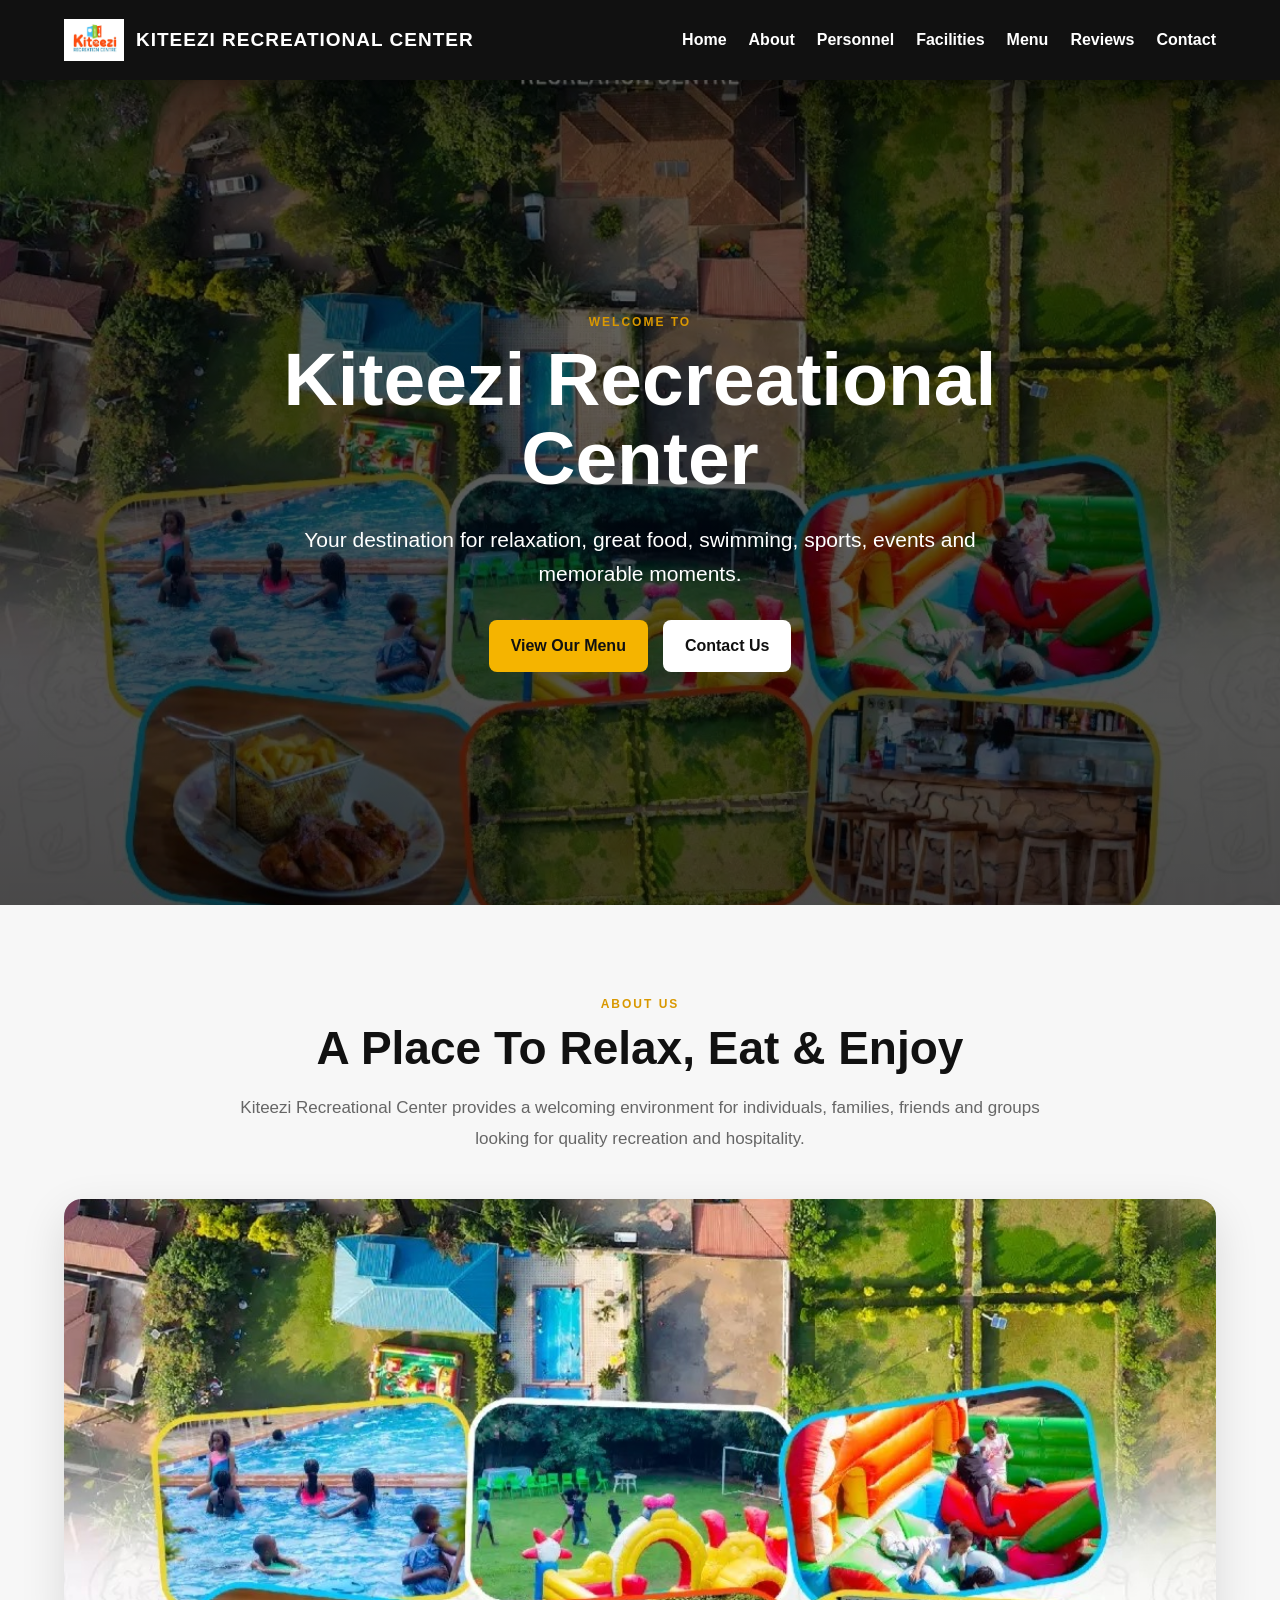
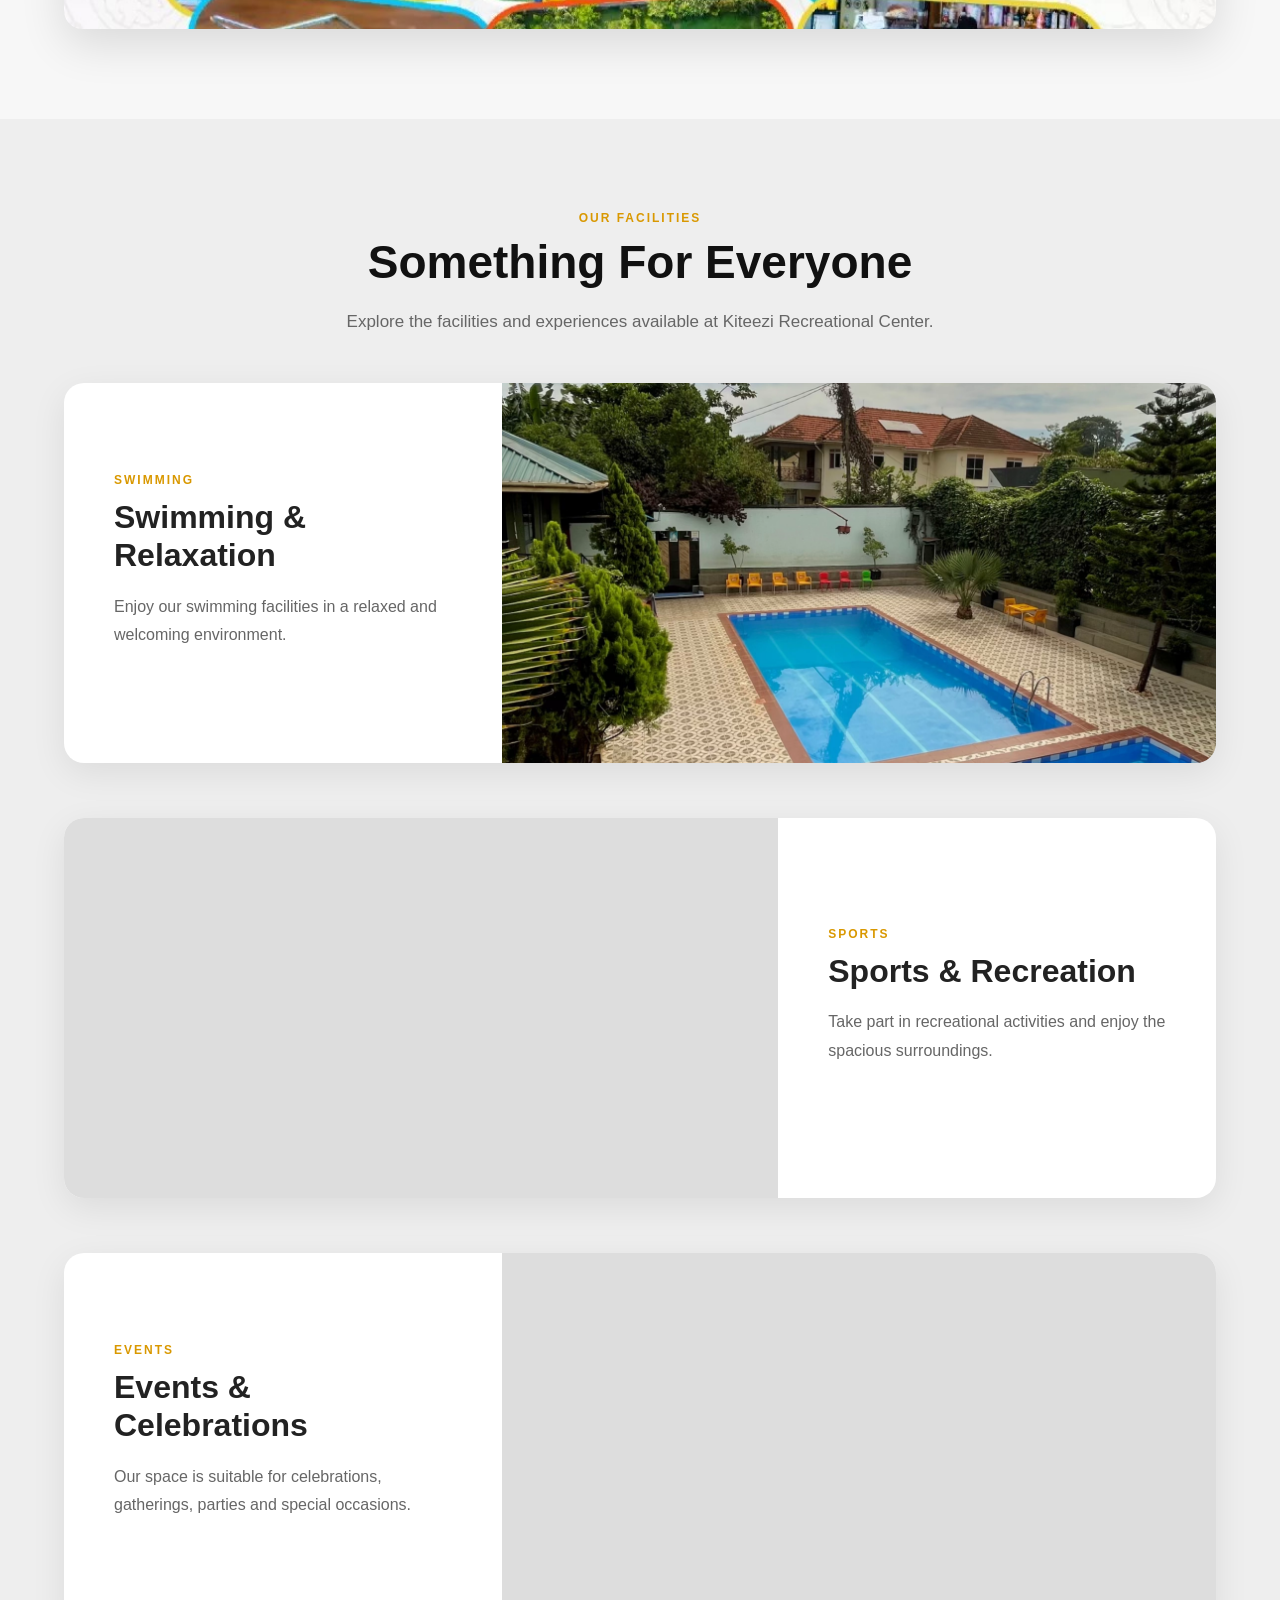
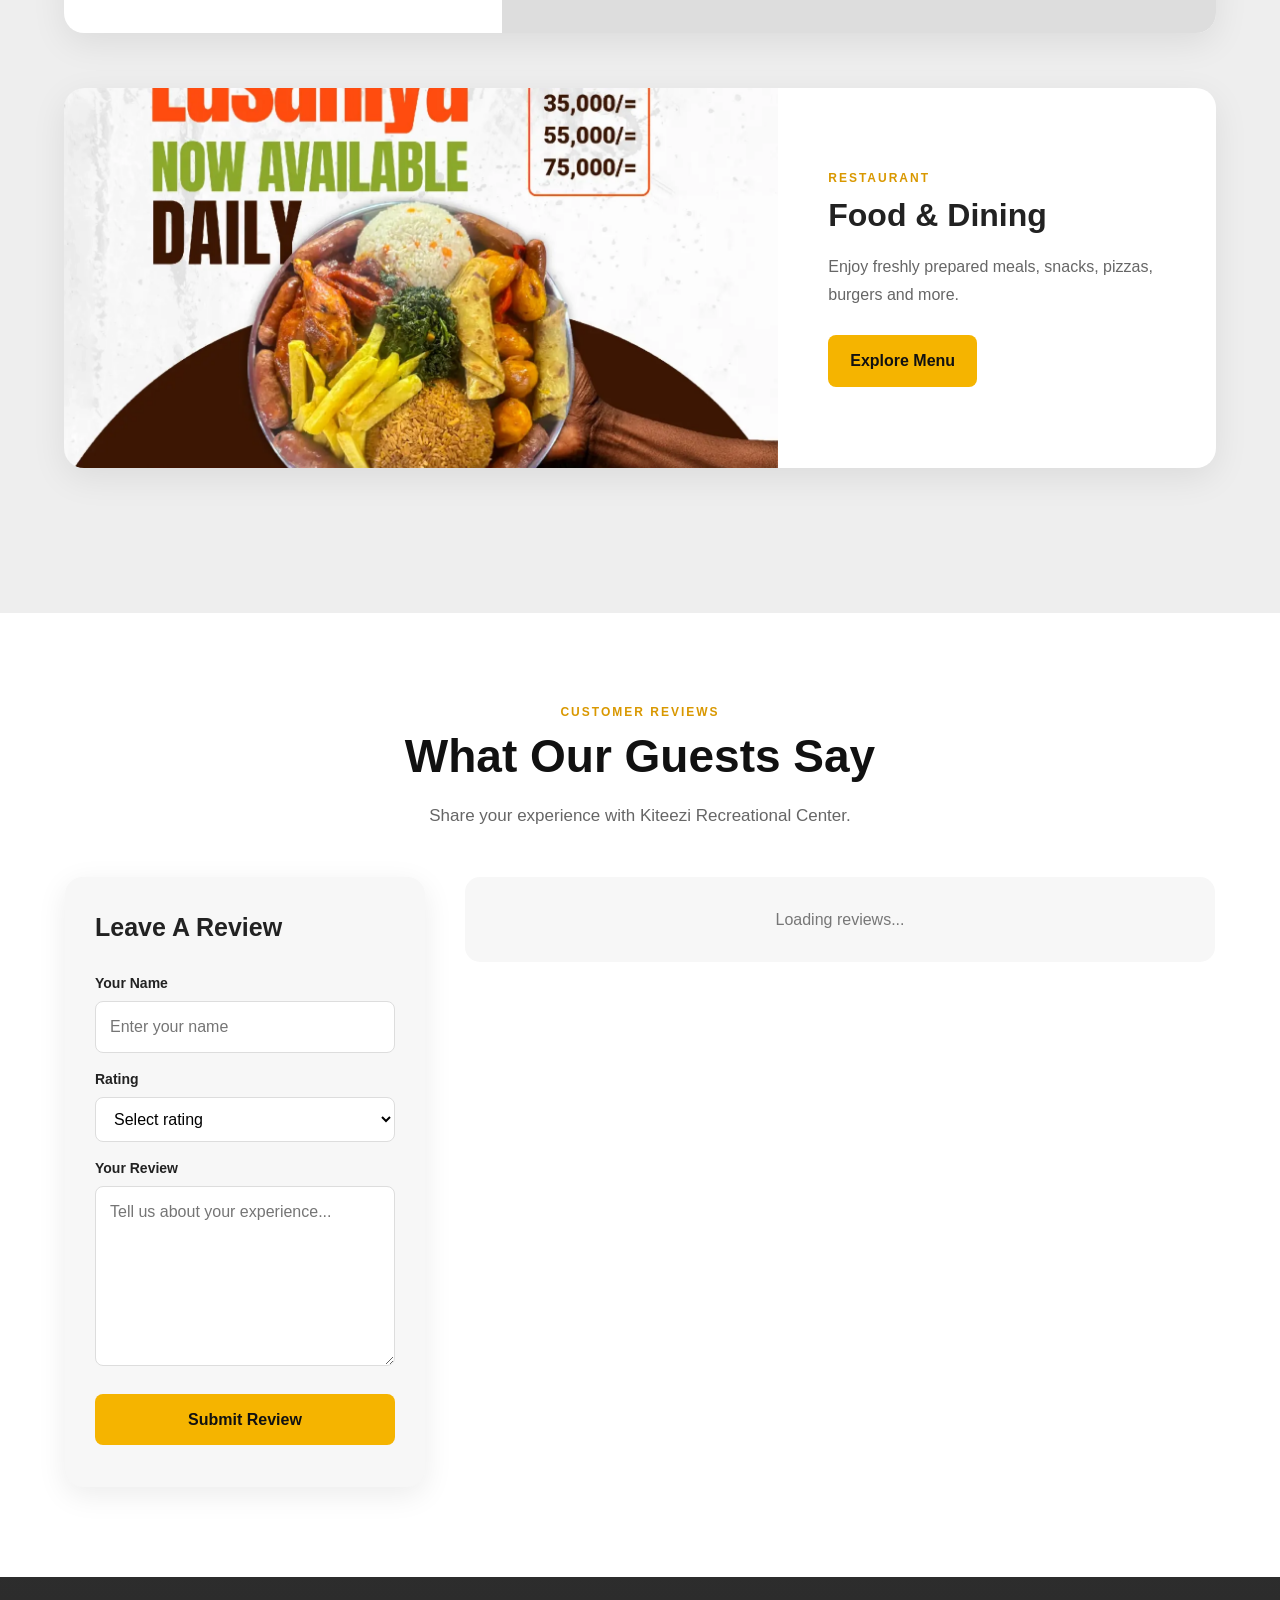
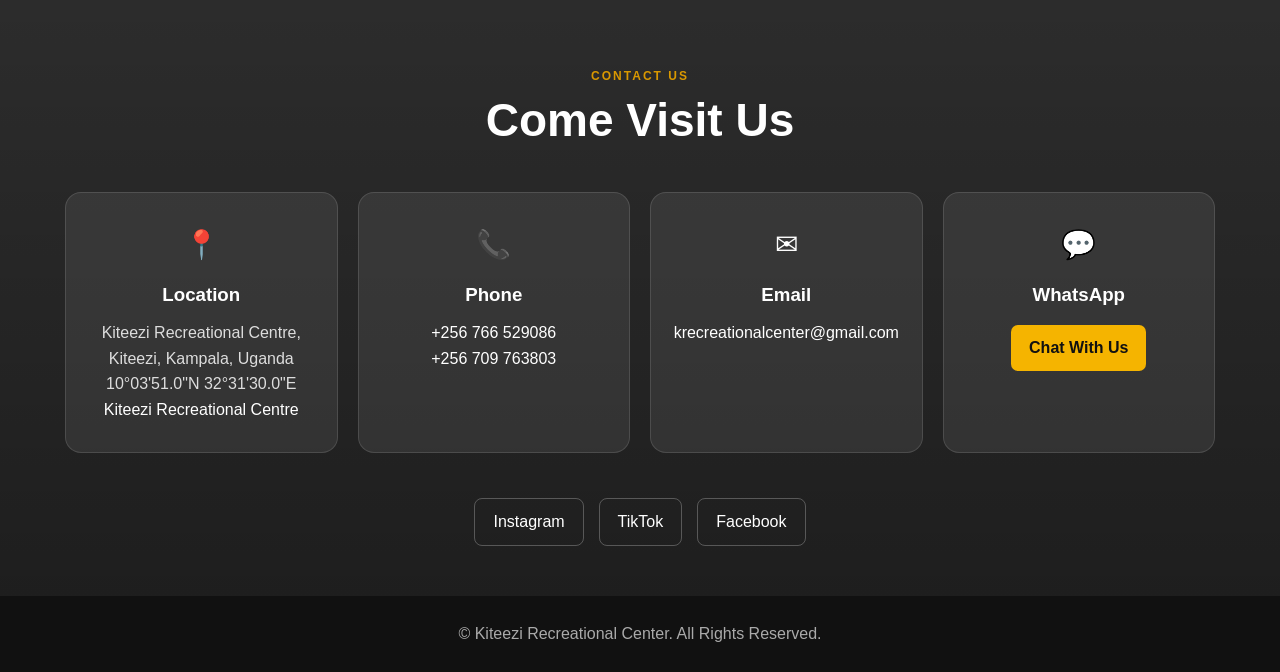
==== commit fbdf4d44: "Add files via upload" ====
--- a/index.html
+++ b/index.html
@@ -304,9 +304,12 @@
                 <span class="contact-icon">📍</span>
                 <h3>Location</h3>
                 <p>
-                    Kiteezi, opposite Shell Kiteezi,
-                    Uganda
-                </p>
+                    Kiteezi Recreational Centre, Kiteezi, Kampala, Uganda<br>
+                    10°03'51.0"N 32°31'30.0"E
+    <a href="https://www.google.com/maps/search/?api=1&query=Kiteezi+Recreational+Centre" target="_blank">
+        Kiteezi Recreational Centre
+    </a>
+</p>
             </div>
 
             <div class="contact-card">
@@ -355,7 +358,7 @@
             </a>
 
             <a
-                href="https://www.tiktok.com/@Kiteezirecreationalcenter"
+                href="https://www.tiktok.com/@kiteezi_recreational_center"
                 target="_blank"
                 rel="noopener"
             >
@@ -363,7 +366,7 @@
             </a>
 
             <a
-                href="https://m.facebook.com/Kiteezi-Recreational-center"
+                href="https://www.facebook.com/Kiteezi-recreational-center-106168187155091"
                 target="_blank"
                 rel="noopener"
             >
--- a/style.css
+++ b/style.css
@@ -1014,4 +1014,254 @@
     .lightbox-next {
         right: 8px;
     }
+}
+/* =========================
+   CART BUTTON
+========================= */
+
+.cart-button {
+    position: fixed;
+    top: 20px;
+    right: 20px;
+    z-index: 1000;
+
+    padding: 12px 18px;
+    border: none;
+    border-radius: 30px;
+
+    background: #111;
+    color: white;
+
+    cursor: pointer;
+    font-size: 16px;
+    font-weight: bold;
+
+    box-shadow: 0 4px 15px rgba(0,0,0,0.25);
+}
+
+#cart-count {
+    display: inline-flex;
+    align-items: center;
+    justify-content: center;
+
+    min-width: 22px;
+    height: 22px;
+
+    margin-left: 6px;
+
+    padding: 0 6px;
+
+    border-radius: 50%;
+
+    background: red;
+    color: white;
+
+    font-size: 12px;
+}
+
+
+/* =========================
+   CART DRAWER
+========================= */
+
+.cart-drawer {
+    position: fixed;
+    inset: 0;
+
+    z-index: 2000;
+
+    visibility: hidden;
+    pointer-events: none;
+}
+
+.cart-drawer.active {
+    visibility: visible;
+    pointer-events: auto;
+}
+
+
+/* BACKDROP */
+
+.cart-backdrop {
+    position: absolute;
+    inset: 0;
+
+    background: rgba(0,0,0,0.55);
+
+    opacity: 0;
+    transition: opacity 0.3s ease;
+}
+
+.cart-drawer.active .cart-backdrop {
+    opacity: 1;
+}
+
+
+/* PANEL */
+
+.cart-panel {
+    position: absolute;
+
+    top: 0;
+    right: 0;
+
+    width: min(420px, 95%);
+
+    height: 100%;
+
+    background: white;
+
+    padding: 25px;
+
+    overflow-y: auto;
+
+    transform: translateX(100%);
+    transition: transform 0.3s ease;
+
+    box-shadow: -5px 0 20px rgba(0,0,0,0.25);
+}
+
+.cart-drawer.active .cart-panel {
+    transform: translateX(0);
+}
+
+
+/* CLOSE */
+
+.cart-close {
+    position: absolute;
+
+    top: 12px;
+    right: 15px;
+
+    border: none;
+    background: none;
+
+    font-size: 32px;
+
+    cursor: pointer;
+}
+
+
+/* CART ITEMS */
+
+.cart-items {
+    margin-top: 25px;
+}
+
+.empty-cart {
+    text-align: center;
+    opacity: 0.7;
+}
+
+.cart-item {
+    display: flex;
+    justify-content: space-between;
+    align-items: center;
+
+    gap: 10px;
+
+    padding: 15px 0;
+
+    border-bottom: 1px solid #ddd;
+}
+
+.cart-item-info {
+    flex: 1;
+}
+
+.cart-item-name {
+    font-weight: bold;
+}
+
+.cart-item-price {
+    font-size: 14px;
+    opacity: 0.7;
+}
+
+
+/* QUANTITY */
+
+.cart-quantity {
+    display: flex;
+    align-items: center;
+
+    gap: 8px;
+}
+
+.cart-quantity button {
+    width: 30px;
+    height: 30px;
+
+    border: none;
+    border-radius: 5px;
+
+    cursor: pointer;
+
+    font-size: 18px;
+}
+
+.cart-remove {
+    border: none;
+    background: transparent;
+
+    color: red;
+
+    cursor: pointer;
+}
+
+
+/* TOTAL */
+
+.cart-total {
+    display: flex;
+    justify-content: space-between;
+
+    margin-top: 20px;
+
+    padding: 15px 0;
+
+    font-size: 20px;
+}
+
+
+/* CUSTOMER FIELDS */
+
+.cart-panel input,
+.cart-panel select,
+.cart-panel textarea {
+    width: 100%;
+
+    box-sizing: border-box;
+
+    margin-bottom: 12px;
+
+    padding: 12px;
+
+    border: 1px solid #ccc;
+    border-radius: 6px;
+
+    font: inherit;
+}
+
+.cart-panel textarea {
+    resize: vertical;
+}
+
+
+/* MOBILE */
+
+@media (max-width: 600px) {
+
+    .cart-button {
+        top: 10px;
+        right: 10px;
+
+        padding: 10px 14px;
+    }
+
+    .cart-panel {
+        width: 100%;
+        padding: 20px;
+    }
 }
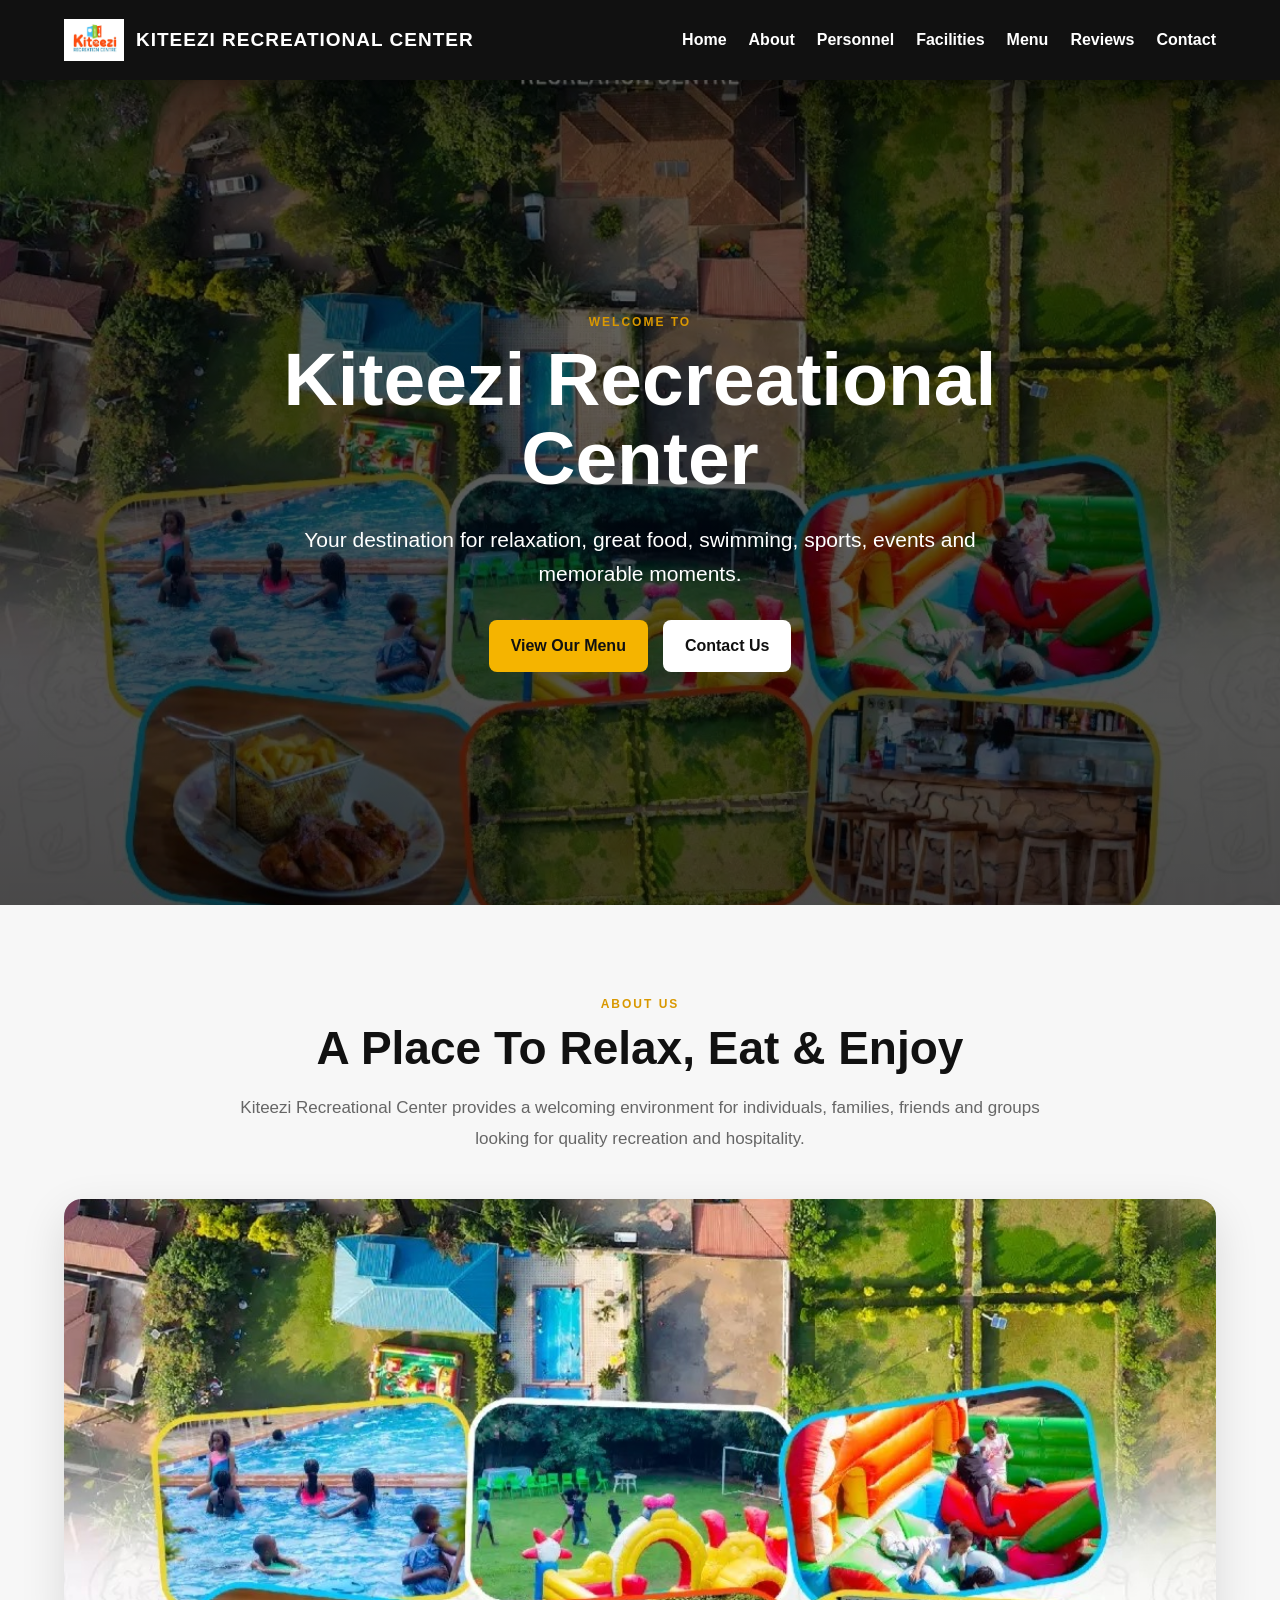
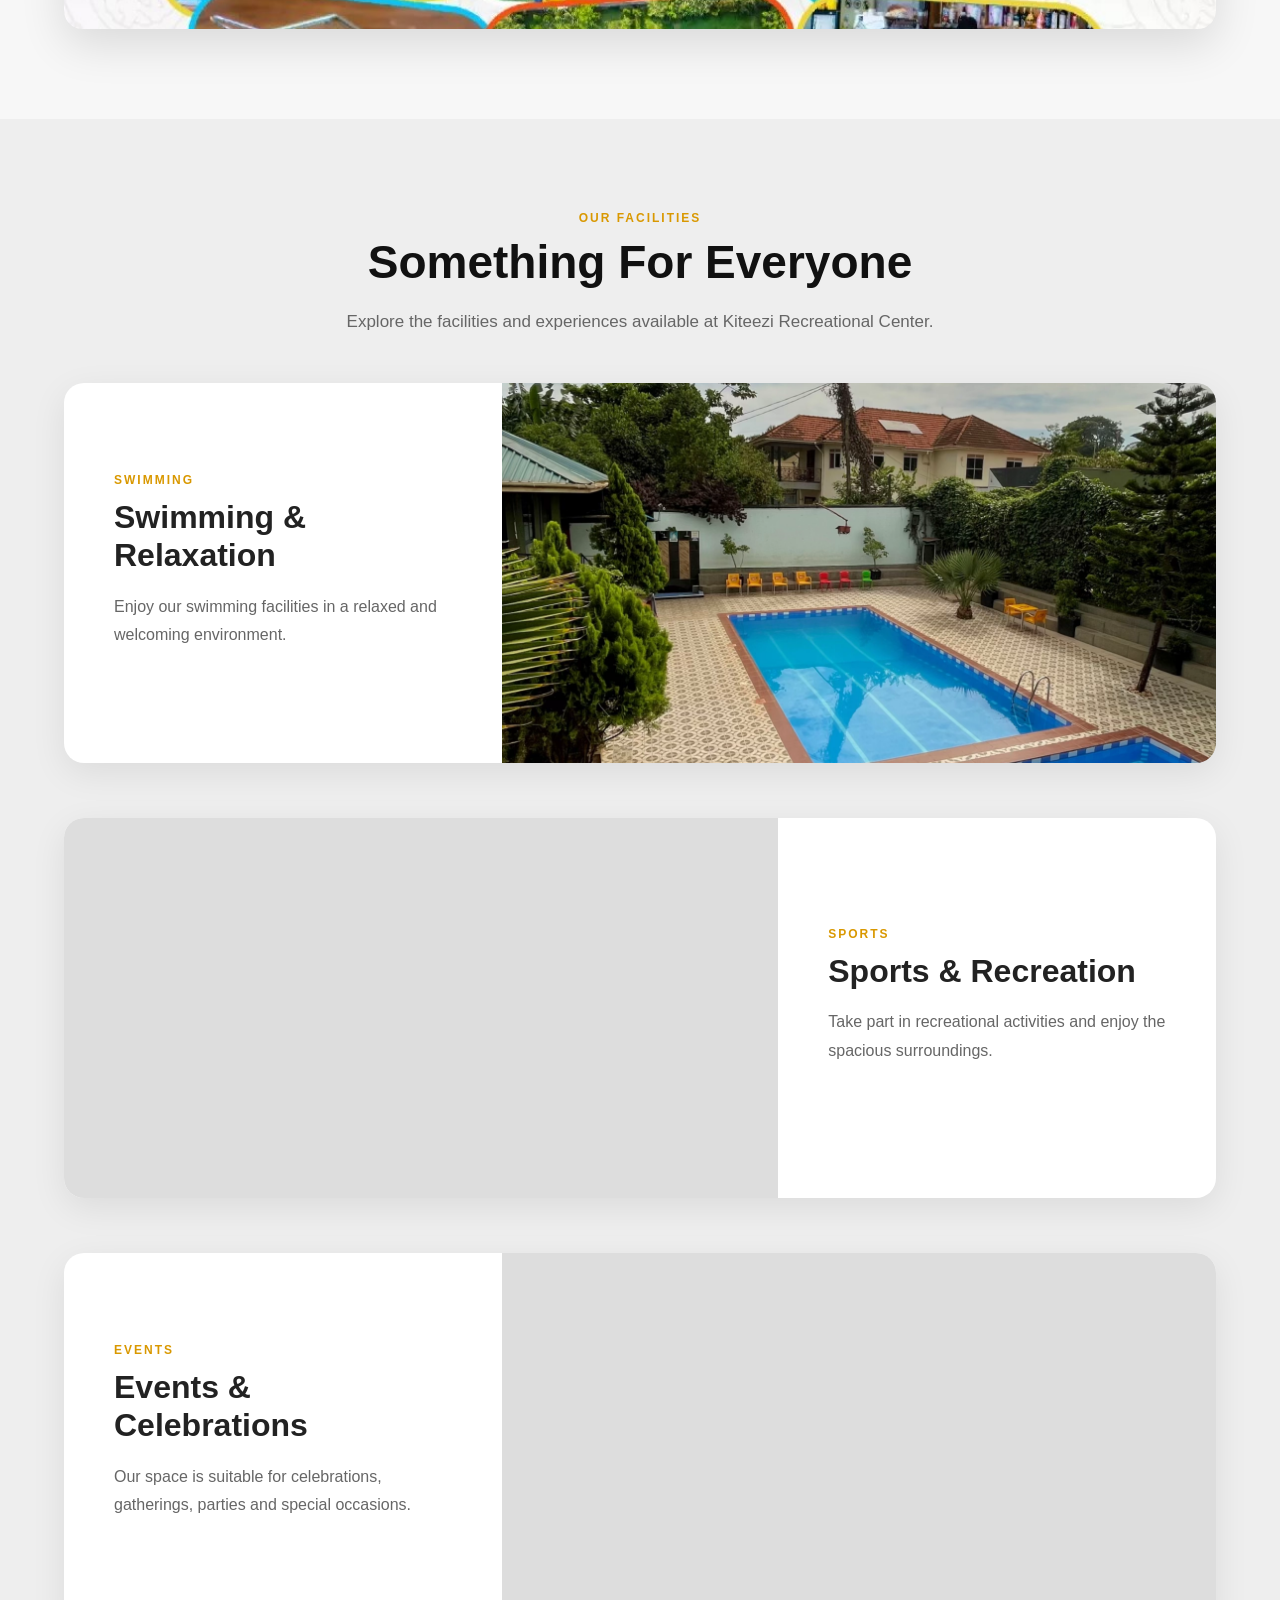
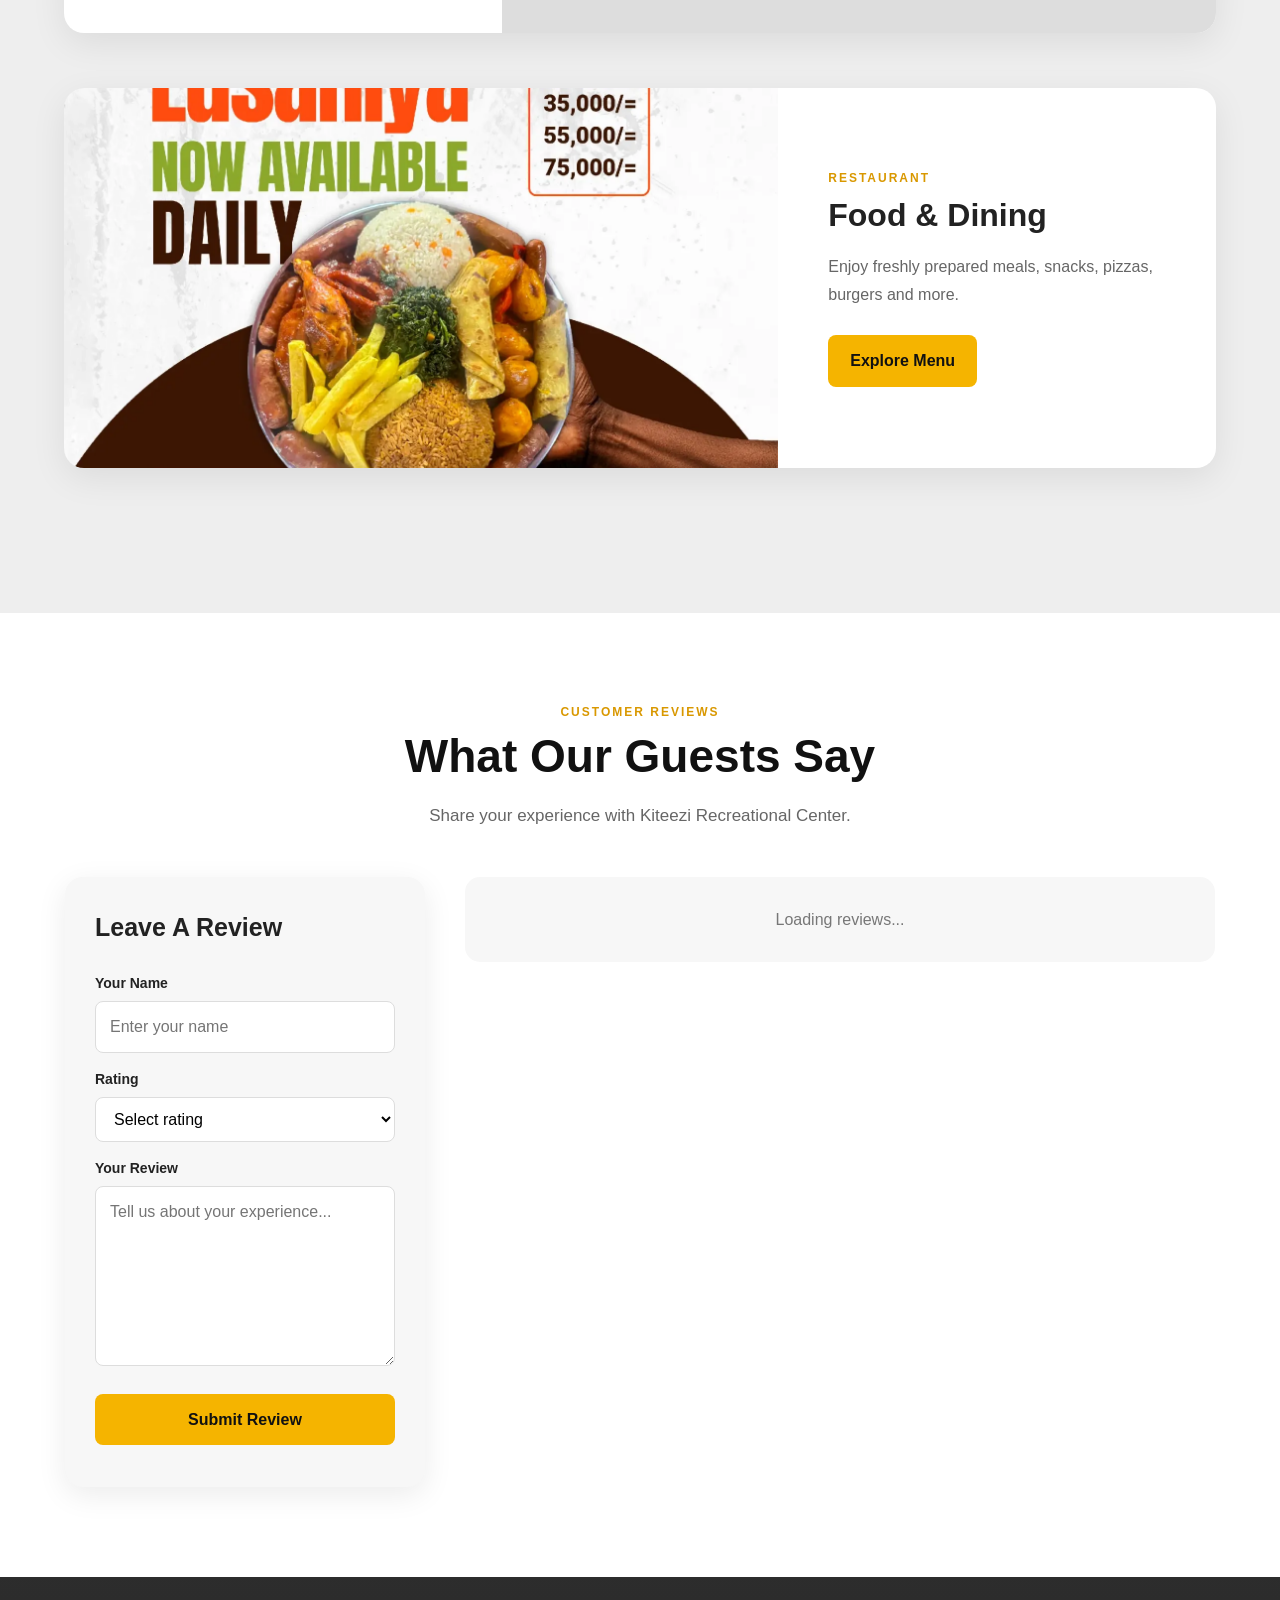
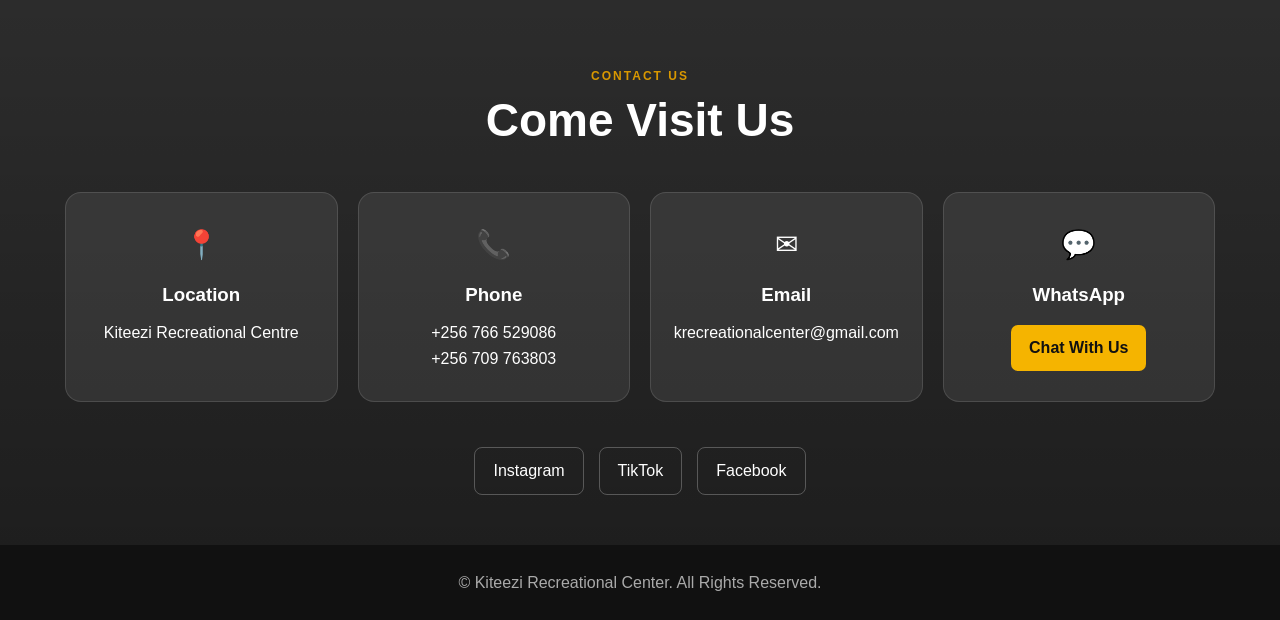
==== commit bb474fe7: "Add files via upload" ====
--- a/index.html
+++ b/index.html
@@ -304,9 +304,7 @@
                 <span class="contact-icon">📍</span>
                 <h3>Location</h3>
                 <p>
-                    Kiteezi Recreational Centre, Kiteezi, Kampala, Uganda<br>
-                    10°03'51.0"N 32°31'30.0"E
-    <a href="https://www.google.com/maps/search/?api=1&query=Kiteezi+Recreational+Centre" target="_blank">
+    <a href="0.4115358070752675, 32.567596957671796" target="_blank">
         Kiteezi Recreational Centre
     </a>
 </p>
@@ -358,7 +356,7 @@
             </a>
 
             <a
-                href="https://www.tiktok.com/@kiteezi_recreational_center"
+                href="https://www.tiktok.com/@kiteezirecreationcentre"
                 target="_blank"
                 rel="noopener"
             >
@@ -366,7 +364,7 @@
             </a>
 
             <a
-                href="https://www.facebook.com/Kiteezi-recreational-center-106168187155091"
+                href="https://www.facebook.com/p/Kiteezi-Recreational-Centre-61569332887691/"
                 target="_blank"
                 rel="noopener"
             >
